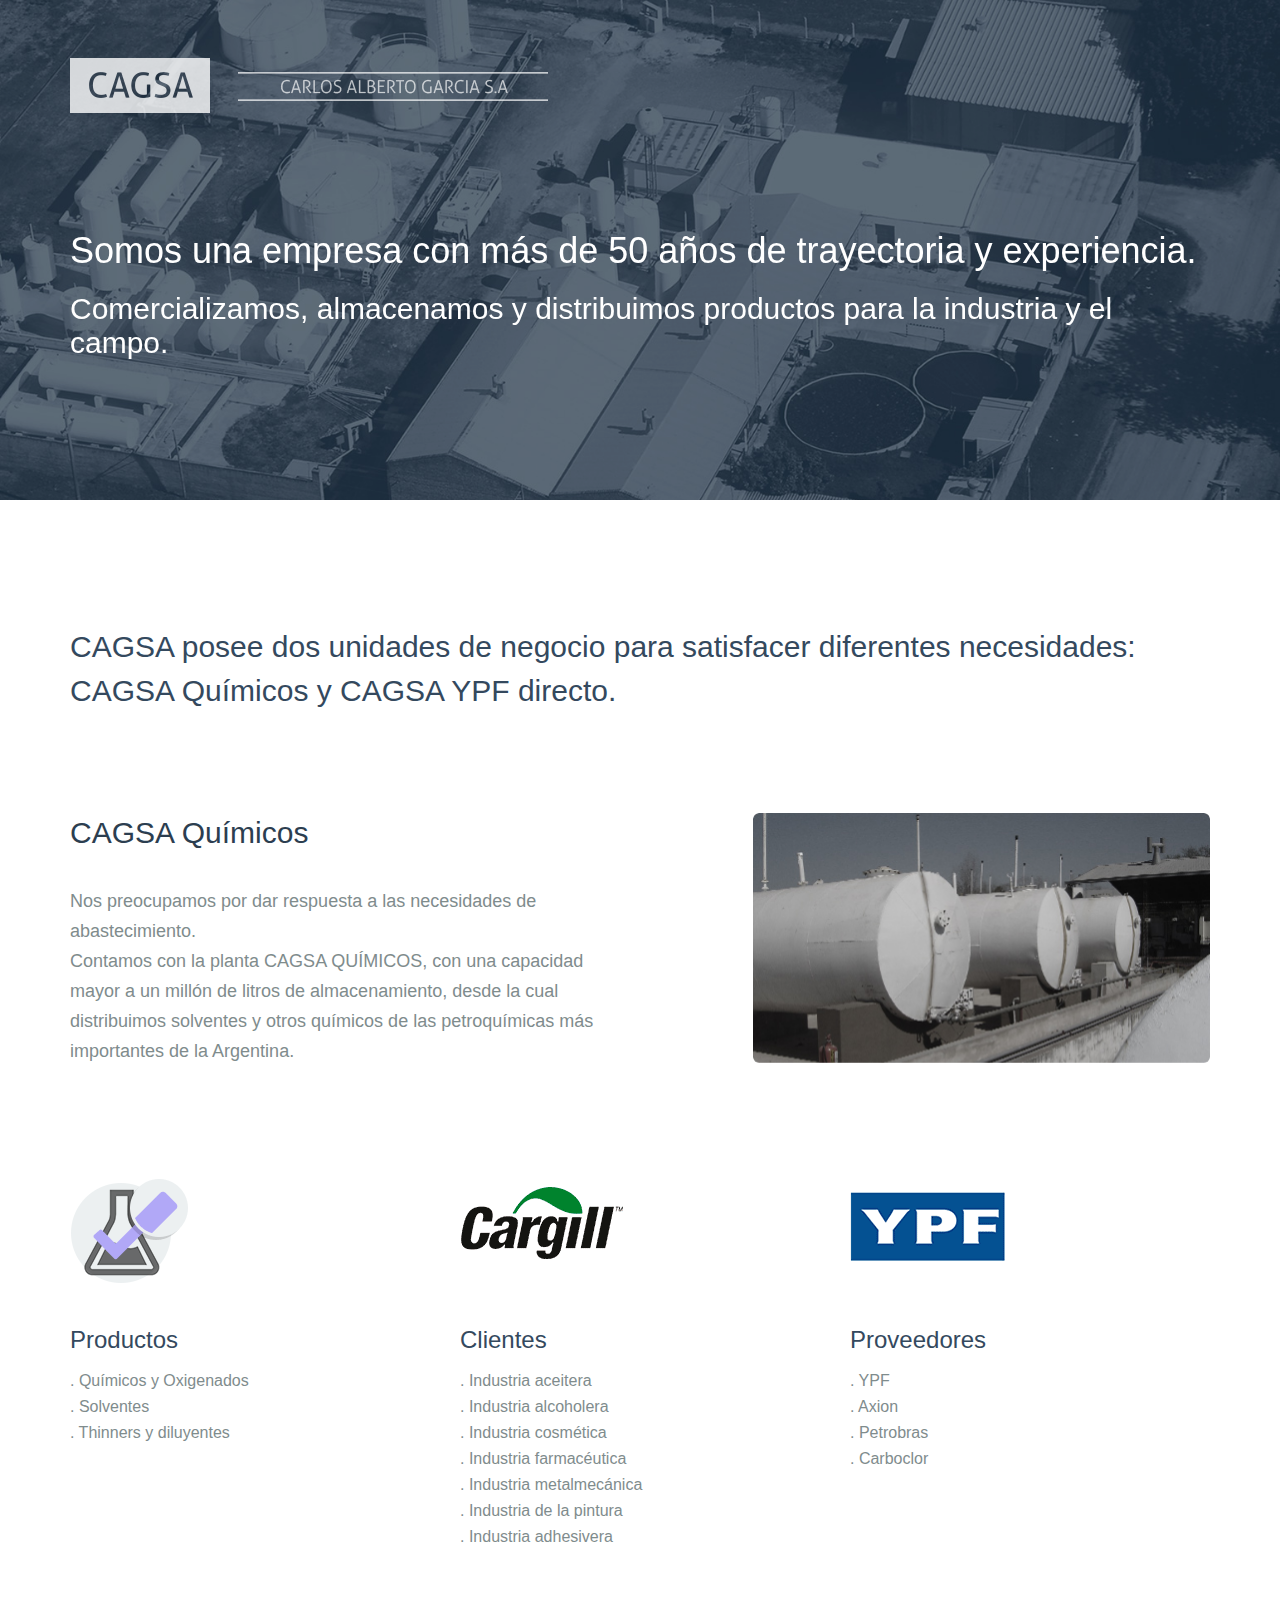
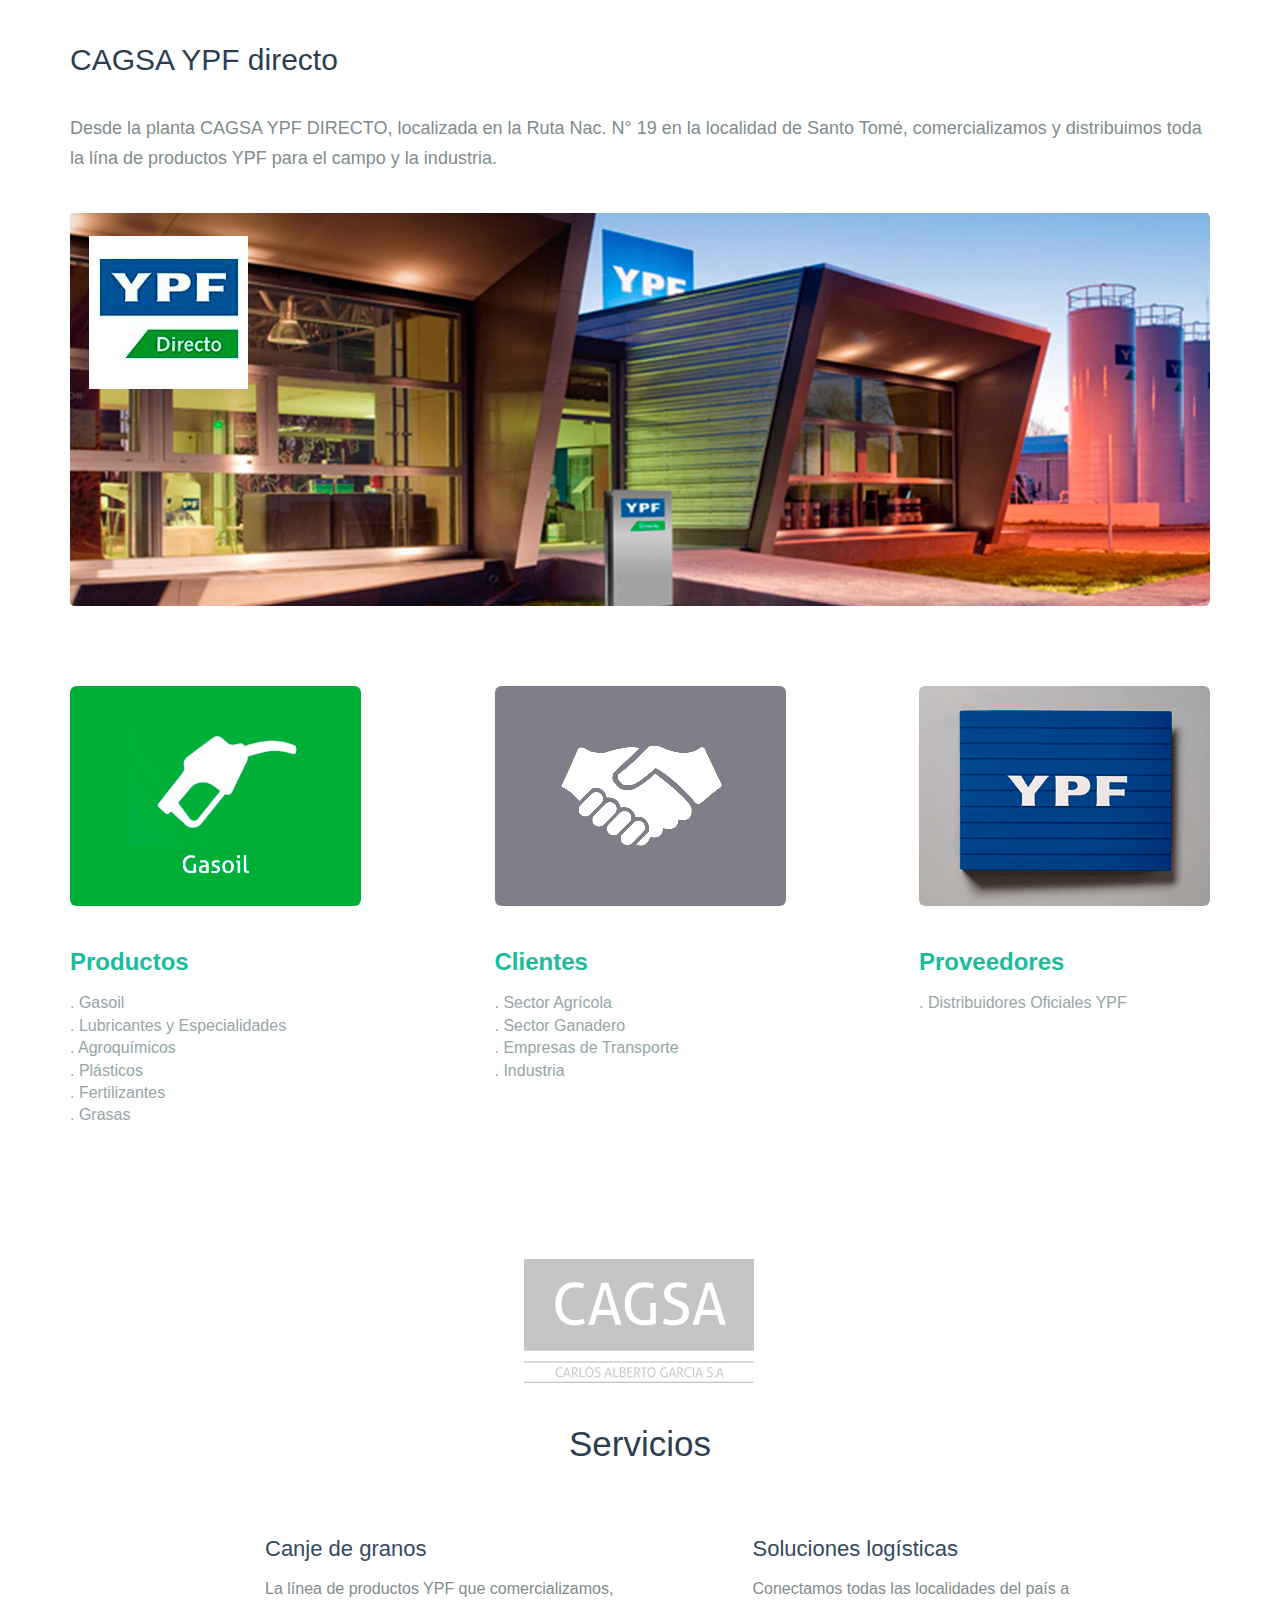
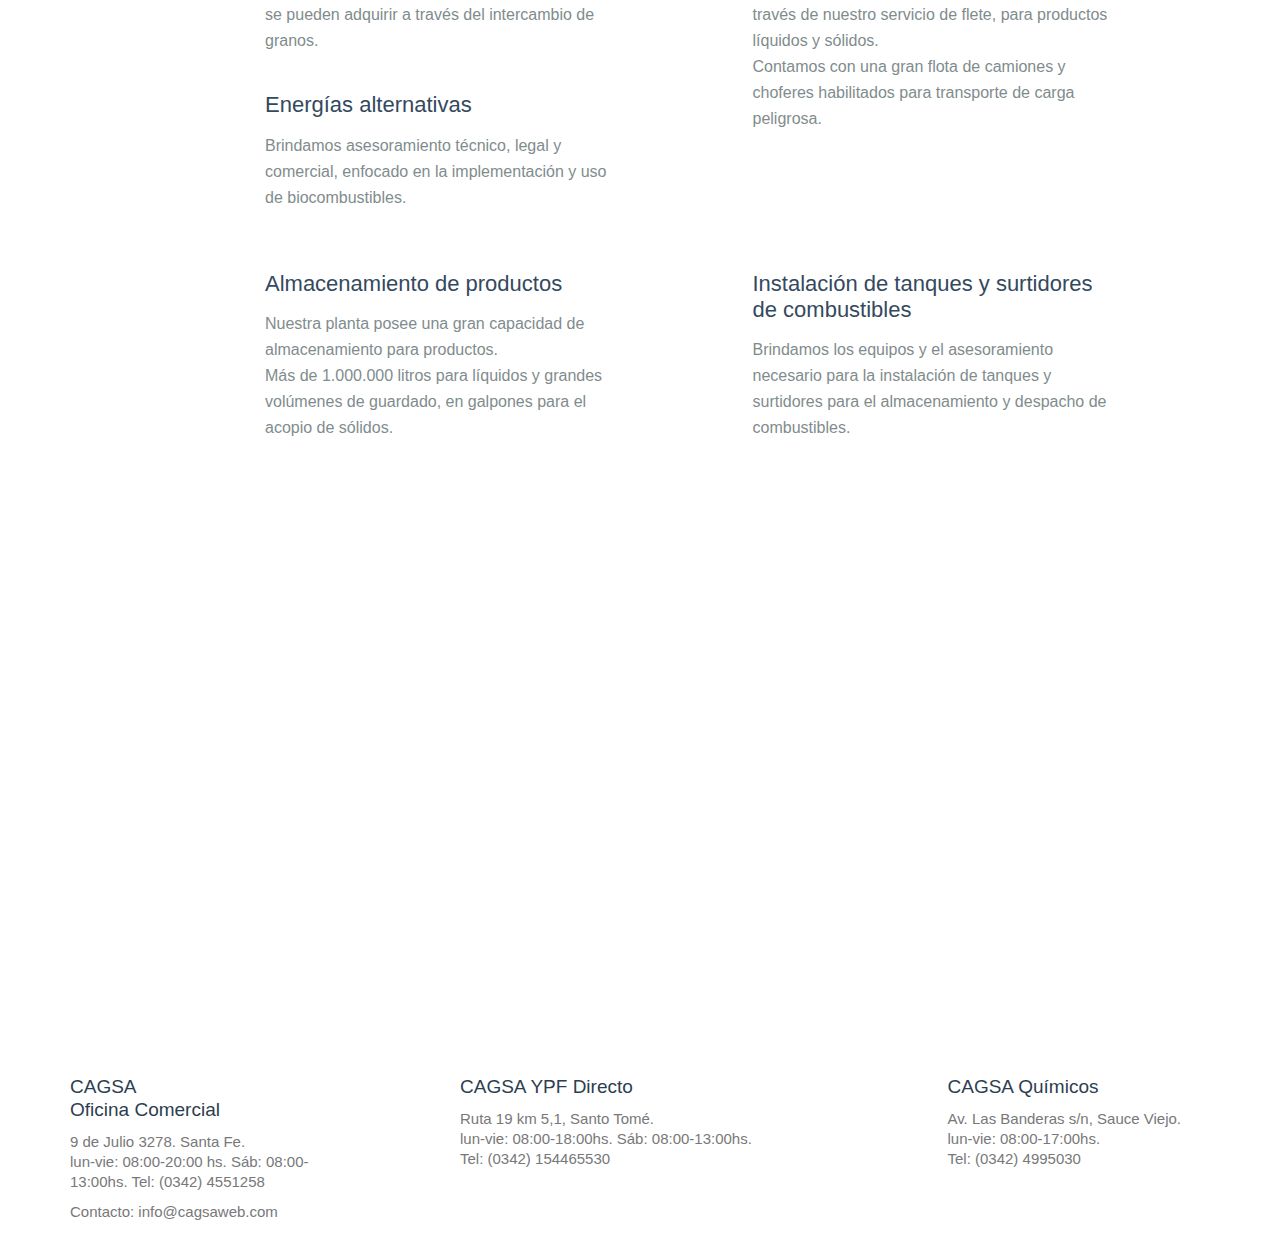
==== index.html @ 5f219e27 "Revisiones de Juan" ====
<!DOCTYPE html>
<html lang="en">
    <head>
        <meta charset="utf-8">
        <meta name="apple-mobile-web-app-capable" content="yes" />
        <meta name="viewport" content="width=device-width, initial-scale=1.0, maximum-scale=1.0, user-scalable=no" />
        <meta name="apple-mobile-web-app-status-bar-style" content="black" />
        <meta name="viewport" content="width=device-width, initial-scale=1.0">
        <meta name="viewport" content="width=device-width, initial-scale=1.0, maximum-scale=1.0, user-scalable=no" />
        <meta name="apple-mobile-web-app-status-bar-style" content="black" />
        <link rel="shortcut icon" href="startup/flat-ui/images/favicon.ico">
        
        <link rel="stylesheet" href="startup/flat-ui/bootstrap/css/bootstrap.css">
        <link rel="stylesheet" href="startup/flat-ui/css/flat-ui.css">
        <!-- Using only with Flat-UI (free)-->
        <link rel="stylesheet" href="startup/common-files/css/icon-font.css">
        <!-- end -->
        <link rel="stylesheet" href="startup/common-files/css/animations.css">
        <link rel="stylesheet" href="static/css/style.css">
        
        <title></title>
    </head>


    <body>
        <div class="page-wrapper"><header class="header-1">
    <div class="container">
        <div class="row">
            <nav class="navbar col-sm-12" role="navigation">
                <div class="navbar-header">
                    <!--<button type="button" class="navbar-toggle"></button> -->
                    <a class="brand" href="http://www.cagsaweb.com"><img src="startup/common-files/img/header/marca.png"  alt=""></a>
                    <a class="brand" href="http://www.cagsaweb.com"><img src="startup/common-files/img/header/naming.png"  alt=""></a>
                </div>
                
                <!--
                <div class="collapse navbar-collapse">
                    <ul class="nav pull-right">
                        <li><a href="#inicio">INICIO</a></li>
                        <li><a href="#productos">PRODUCTOS</a></li>
                        <li><a href="#servicios">SERVICIOS</a></li>
                        <li><a href="#contacto">CONTACTO</a></li>
                    </ul>
                    <ul class="subnav">
                        <li><a href="#">Privacy</a></li>
                        <li><a href="#">Terms</a></li>
                        <li><a href="#">Advertise</a></li>
                        <li><a href="#">Affiliates</a></li>
                        <li><a href="#">Newsletter</a></li>
                        <li><a href="#">About</a></li>
                        <li><a href="#">Contact Us</a></li>
                    </ul>
                </div> -->

            </nav>
        </div>
    </div>
</header>


<!-- HEADER IMG + FRASES -->    
<section class="header-1-sub">
    <div id="pt-main" class="page-transitions pt-perspective">
        <div class="pt-page pt-page-1">
            <div class="background">&nbsp;</div>
            <div class="caption">
                <div class="container">
                    <h3>Somos una empresa con más de 50 años de trayectoria y experiencia.</h3>
                    <p class="lead">Comercializamos, almacenamos y distribuimos productos para la industria y el campo.</p> 
                </div>
            </div>
        </div>
        <!--
        <div class="pt-page pt-page-2">
            <div class="background">&nbsp;</div>
            <div class="caption">
                <div class="container">
                    <h3>Nos dedicamos a la comercialización, almacenamiento y distribución de productos para la industria y el campo.</h3>
                    <p class="lead">Un subtítulo de menor importancia.</p>
                </div>
            </div>
        </div>
        <div class="pt-page pt-page-3">
            <div class="background">&nbsp;</div>
            <div class="caption">
                <div class="container">
                    <h3>Otro título de importancia que defina la misión o visión de la empresa.</h3>
                    <p class="lead">Un subtítulo de menor importancia.</p>
                </div>
            </div>
        </div>

        <div class="container controls">
            <a class="control-prev" href="#"><span class="fui-arrow-left"> </span></a>
            <a class="control-next" href="#"><span class="fui-arrow-right"> </span></a>
        </div>
        -->

    </div>
</section>
            
            
<!-- PRODUCTOS -->           
<section class="content-33" id="productos">
    <div class="container">
        <p class="lead"> CAGSA posee dos unidades de negocio para satisfacer diferentes necesidades: CAGSA Químicos y CAGSA YPF directo.</p>
    </div>      
</section> <!-- FIN PRODUCTOS --> 
     
            
<!-- CAGSA QUÍMICOS -->             
<section class="content-2">
    <div class="container">
        <div class="row">
            <div class="col-sm-6">
                <h3>CAGSA Químicos</h3>

                <p>Nos preocupamos por dar respuesta a las necesidades de abastecimiento.</br>
                
                Contamos con la planta CAGSA QUÍMICOS, con una capacidad mayor a un millón de litros de almacenamiento, desde la cual distribuimos solventes y otros químicos de las petroquímicas más importantes de la Argentina. 
                </p>
                <!--
                <div class="btns">
                    <a class="btn btn-primary" href="#"><span class="fui-apple"> </span>Buy in Appstore</a>
                    <a href="#"><b>Learn More</b></a>
                </div> -->
            </div>
            <div class="col-sm-5 col-sm-offset-1">
                <div class="player">
                   <!-- <div class="btn btn-primary btn-play fui-play"></div> -->
                   <img src="startup/common-files/img/tanques.jpg">
                </div>
            </div>
        </div>
    </div>
</section>       
                    
<section class="content-4">
    <div class="container">
       
        <div class="row features">
            <div class="col-sm-4">
                <img src="startup/common-files/icons/quimicos.gif">
                <h6>Productos</h6>
                <p> . Químicos y Oxigenados<br/>
                    . Solventes<br/>
                    . Thinners y diluyentes
                </p>
            </div>
            <div class="col-sm-4">
                <img src="startup/common-files/icons/clientes.gif">
                <h6>Clientes</h6>
                <p> . Industria aceitera<br/>
                    . Industria alcoholera<br/>
                    . Industria cosmética<br/>
                    . Industria farmacéutica<br/>
                    . Industria metalmecánica<br/>
                    . Industria de la pintura<br/>
                    . Industria adhesivera
                </p>
            </div>
            <div class="col-sm-4">
                <img src="startup/common-files/icons/proveedores.gif" >
                <h6>Proveedores</h6>
                <p> . YPF<br/>
                    . Axion<br/>
                    . Petrobras<br/>
                    . Carboclor
                </p>
            </div>
        </div>
    </div>
</section> <!-- FIN CAGSA QUÍMICOS --> 
            

<!-- CAGSA YPF DIRECTO --> 
<section class="content-2">
    <div class="container">
        <div class="row">
            <div class="col-sm-6-2">
                <h3>CAGSA YPF directo</h3>

                 <p>Desde la planta CAGSA YPF DIRECTO, localizada en la Ruta Nac. N° 19 en la localidad de Santo Tomé, comercializamos y distribuimos toda la lína de productos YPF para el campo y la industria. 
                </br>
                </br>
                </p>

                <img src="startup/common-files/img/ypf-directo.jpg">   

            </div>              

        </div>
    </div>
</section>   




<section class="projects-1">
    <div class="container">
          

        
        <div class="projects">

            <!-- Block1 -->     
            <div class="project-wrapper">
                <div class="project">
                    <div class="photo-wrapper">
                        <div class="photo"><img src="startup/common-files/img/block-animado.gif" alt="" ></div>
                        <!--<div class="overlay"><span class="fui-eye"></span></div>-->
                    </div>
                    <div class="info">
                        <div class="name">Productos</div>
                        . Gasoil</br>
                        . Lubricantes y Especialidades</br>
                        . Agroquímicos</br>
                        . Plásticos</br>
                        . Fertilizantes</br>
                        . Grasas</br>
                    </div>
                </div>
            </div>

            <!-- Block2 -->     
            <div class="project-wrapper">
                <div class="project">
                    <div class="photo-wrapper">
                        <div class="photo"><img src="startup/common-files/img/block-clientes.gif" alt=""></div>
                        <!--<div class="overlay"><span class="fui-eye"></span></div>-->
                    </div>
                    <div class="info">
                        <div class="name">Clientes</div>
                        . Sector Agrícola</br>
                        . Sector Ganadero</br>
                        . Empresas de Transporte</br>
                        . Industria</br>
                        </br>
                        </br>
                    </div>
                </div>
            </div>

            <!-- Block3 -->     
            <div class="project-wrapper">
                <div class="project">
                    <div class="photo-wrapper">
                        <div class="photo"><img src="startup/common-files/img/block-ypf.gif" alt=""></div>
                        <!--<div class="overlay"><span class="fui-eye"></span></div>-->
                    </div>
                    <div class="info">
                        <div class="name">Proveedores</div>
                        . Distribuidores Oficiales YPF</br>
                        </br>
                        </br>
                        </br>
                        </br>
                        </br>
                    </div>
                </div>
            </div>


        </div>
    </div>
</section> <!-- FIN CAGSA YPF DIRECTO --> 
            
            
<!-- SERVICIOS -->             
<section class="content-6 v-center" id="servicios">
    <div>
        <div class="container">
            <h3><img src="startup/common-files/img/cagsa.png"> Servicios </h3>

            <!-- <p class="lead">Texto de introducción a los servicios que brinda la empresa</p> -->

            <div class="row features">
                <div class="col-sm-4 col-sm-offset-2">
                    <h6>Canje de granos</h6>
                    <p>La línea de productos YPF que comercializamos, se pueden adquirir a través del intercambio de granos.</p>
                    </br>
                    <h6>Energías alternativas</h6>
                    <p>Brindamos asesoramiento técnico, legal y comercial, enfocado en la implementación y uso de biocombustibles. </p>
   
                </div>

                <div class="col-sm-4 col-sm-offset-1">
                    <h6>Soluciones logísticas</h6>
                    <p>Conectamos todas las localidades del país a través de nuestro servicio de flete, para productos líquidos y sólidos.
                    </br>Contamos con una gran flota de camiones y choferes habilitados para transporte de carga peligrosa.
</p>

                </div>
            </div>

            <div class="row features">
                <div class="col-sm-4 col-sm-offset-2">

                    <h6>Almacenamiento de productos</h6>
                    <p>Nuestra planta posee una gran capacidad de almacenamiento para productos. 
                    </br>Más de 1.000.000 litros para líquidos y grandes volúmenes de guardado, en galpones para el acopio de sólidos.</p>

                </div>

                <div class="col-sm-4 col-sm-offset-1">
                    <h6>Instalación de tanques y surtidores de combustibles</h6>
                    <p>Brindamos los equipos y el asesoramiento necesario para la instalación de tanques y surtidores para el almacenamiento y despacho de combustibles.</p>
                </div>
            </div>
        </div>
    </div>
</section>  <!-- FIN SERVICIOS -->               
        


<!-- FOOTER + MAP -->       
<section class="footer-9-map">
    <iframe width="100%" height="100%" frameborder="0" scrolling="no" marginheight="0" marginwidth="0"
            src="https://www.google.com/maps/embed?pb=!1m18!1m12!1m3!1d3396.866953086523!2d-60.70880648442191!3d-31.637493014148127!2m3!1f0!2f0!3f0!3m2!1i1024!2i768!4f13.1!3m3!1m2!1s0x95b5a9b8f8404c1f%3A0x106a70577d81ab42!2sCarlos+Alberto+Garcia+Sa!5e0!3m2!1ses!2sar!4v1450710092876"></iframe>
</section> <!-- FIN FOOTER + MAP --> 


<!-- FOOTER  -->     
<footer class="footer-9 v-center" id="contacto">
    <div>
        <div class="container">
            <div class="row-footer">

                <div class="col-sm-3">
                    <div class="box box-first">
                         <h6>CAGSA </br>Oficina Comercial</h6>
                         <p>9 de Julio 3278. Santa Fe. 
                         </br>lun-vie: 08:00-20:00 hs. Sáb: 08:00-13:00hs. Tel: (0342) 4551258 </p>
                         Contacto: info@cagsaweb.com </p>
                         </br>
                    </div>
                </div>

                <div class="col-sm-4 col-sm-offset-1 box">
                        <h6>CAGSA YPF Directo</h6>
                        <p>Ruta 19 km 5,1, Santo Tomé.
                        </br>lun-vie: 08:00-18:00hs. Sáb: 08:00-13:00hs.
                        </br>Tel: (0342) 154465530</p>
                        </br>
                </div>

                <div class="col-sm-3 col-sm-offset-1 box">
                        <h6>CAGSA Químicos</h6>
                        <p>Av. Las Banderas s/n, Sauce Viejo.
                        </br>lun-vie: 08:00-17:00hs.
                        </br>Tel: (0342) 4995030</p>
                        </br>
                        </br>
                        </br>
                </div>


            </div>  
        </div>
    </div>
  
</footer>
<!-- FIN FOOTER-->    


<!-- FOOTER              
<section class="content-4">
    <div class="container">
        
        <div class="row features">
            <div class="col-sm-4">         
                <h6>CAGSA Químicos</h6>
                <p>Av. Las Banderas s/n, Sauce Viejo.
                    </br>lun-vie: 08:00 - 17:00
                    </br>teléfono: 
                </p>
            </div>

            <div class="col-sm-4">          
                <h6>CAGSA YPF Directo</h6>
                <p>Ruta 19 km 5,1, Santo Tomé.
                    </br>lun-vie: 08:00-18:00. Sabados: 08:00-13:00
                    </br>teléfono: 
                </p>
            </div>

            <div class="col-sm-4">
                <h6>CAGSA </br>Oficina Comercial</h6>
                <p>9 de Julio 3278. Santa Fe.
                    </br>lun-vie: 08:00-20:00. sab: 08:00-13:00
                    </br>teléfono: (0342) 4551258
                </p>
            </div>

        </div>
    </div>
</section>  FIN FOOTER -->    


            
            <!-- Placed at the end of the document so the pages load faster -->
            <script src="startup/common-files/js/jquery-1.10.2.min.js"></script>
            <script src="startup/common-files/js/jquery.bxslider.min.js"></script>
            <script src="startup/common-files/js/jquery.scrollTo-1.4.3.1-min.js"></script>
            <script src="startup/common-files/js/jquery.sharrre.min.js"></script>
            <script src="startup/flat-ui/js/bootstrap.min.js"></script>
            <script src="startup/common-files/js/masonry.pkgd.min.js"></script>
            <script src="startup/common-files/js/modernizr.custom.js"></script>
            <script src="startup/common-files/js/page-transitions.js"></script>
            <script src="startup/common-files/js/easing.min.js"></script>
            <script src="startup/common-files/js/jquery.svg.js"></script>
            <script src="startup/common-files/js/jquery.svganim.js"></script>
            <script src="startup/common-files/js/jquery.backgroundvideo.min.js"></script>
            <script src="startup/common-files/js/froogaloop.min.js"></script>
            <script src="startup/common-files/js/startup-kit.js"></script>
        </div>
    </body>
</html>
---- startup/flat-ui/css/flat-ui.css ----
@font-face {
  font-family: 'Lato';
  src: url('../fonts/lato/lato-black.eot');
  src: url('../fonts/lato/lato-black.eot?#iefix') format('embedded-opentype'), url('../fonts/lato/lato-black.woff') format('woff'), url('../fonts/lato/lato-black.ttf') format('truetype'), url('../fonts/lato/lato-black.svg#latoblack') format('svg');
  font-weight: 900;
  font-style: normal;
}
@font-face {
  font-family: 'Lato';
  src: url('../fonts/lato/lato-bold.eot');
  src: url('../fonts/lato/lato-bold.eot?#iefix') format('embedded-opentype'), url('../fonts/lato/lato-bold.woff') format('woff'), url('../fonts/lato/lato-bold.ttf') format('truetype'), url('../fonts/lato/lato-bold.svg#latobold') format('svg');
  font-weight: bold;
  font-style: normal;
}
@font-face {
  font-family: 'Lato';
  src: url('../fonts/lato/lato-bolditalic.eot');
  src: url('../fonts/lato/lato-bolditalic.eot?#iefix') format('embedded-opentype'), url('../fonts/lato/lato-bolditalic.woff') format('woff'), url('../fonts/lato/lato-bolditalic.ttf') format('truetype'), url('../fonts/lato/lato-bolditalic.svg#latobold-italic') format('svg');
  font-weight: bold;
  font-style: italic;
}
@font-face {
  font-family: 'Lato';
  src: url('../fonts/lato/lato-italic.eot');
  src: url('../fonts/lato/lato-italic.eot?#iefix') format('embedded-opentype'), url('../fonts/lato/lato-italic.woff') format('woff'), url('../fonts/lato/lato-italic.ttf') format('truetype'), url('../fonts/lato/lato-italic.svg#latoitalic') format('svg');
  font-weight: normal;
  font-style: italic;
}
@font-face {
  font-family: 'Lato';
  src: url('../fonts/lato/lato-light.eot');
  src: url('../fonts/lato/lato-light.eot?#iefix') format('embedded-opentype'), url('../fonts/lato/lato-light.woff') format('woff'), url('../fonts/lato/lato-light.ttf') format('truetype'), url('../fonts/lato/lato-light.svg#latolight') format('svg');
  font-weight: 300;
  font-style: normal;
}
@font-face {
  font-family: 'Lato';
  src: url('../fonts/lato/lato-regular.eot');
  src: url('../fonts/lato/lato-regular.eot?#iefix') format('embedded-opentype'), url('../fonts/lato/lato-regular.woff') format('woff'), url('../fonts/lato/lato-regular.ttf') format('truetype'), url('../fonts/lato/lato-regular.svg#latoregular') format('svg');
  font-weight: normal;
  font-style: normal;
}
@font-face {
  font-family: "Flat-UI-Icons";
  src: url('../fonts/flat-ui-icons-regular.eot');
  src: url('../fonts/flat-ui-icons-regular.eot?#iefix') format('embedded-opentype'), url('../fonts/flat-ui-icons-regular.woff') format('woff'), url('../fonts/flat-ui-icons-regular.ttf') format('truetype'), url('../fonts/flat-ui-icons-regular.svg#flat-ui-icons-regular') format('svg');
  font-weight: normal;
  font-style: normal;
}
/* Use the following CSS code if you want to use data attributes for inserting your icons */
[data-icon]:before {
  font-family: 'Flat-UI-Icons';
  content: attr(data-icon);
  speak: none;
  font-weight: normal;
  font-variant: normal;
  text-transform: none;
  -webkit-font-smoothing: antialiased;
  -moz-osx-font-smoothing: grayscale;
}
/* Use the following CSS code if you want to have a class per icon */
/*
Instead of a list of all class selectors,
you can use the generic selector below, but it's slower:
[class*="fui-"] {
*/
.fui-arrow-right,
.fui-arrow-left,
.fui-cmd,
.fui-check-inverted,
.fui-heart,
.fui-location,
.fui-plus,
.fui-check,
.fui-cross,
.fui-list,
.fui-new,
.fui-video,
.fui-photo,
.fui-volume,
.fui-time,
.fui-eye,
.fui-chat,
.fui-search,
.fui-user,
.fui-mail,
.fui-lock,
.fui-gear,
.fui-radio-unchecked,
.fui-radio-checked,
.fui-checkbox-unchecked,
.fui-checkbox-checked,
.fui-calendar-solid,
.fui-pause,
.fui-play,
.fui-check-inverted-2 {
  display: inline-block;
  font-family: 'Flat-UI-Icons';
  speak: none;
  font-style: normal;
  font-weight: normal;
  font-variant: normal;
  text-transform: none;
  -webkit-font-smoothing: antialiased;
  -moz-osx-font-smoothing: grayscale;
}
.fui-arrow-right:before {
  content: "\e02c";
}
.fui-arrow-left:before {
  content: "\e02d";
}
.fui-cmd:before {
  content: "\e02f";
}
.fui-check-inverted:before {
  content: "\e006";
}
.fui-heart:before {
  content: "\e007";
}
.fui-location:before {
  content: "\e008";
}
.fui-plus:before {
  content: "\e009";
}
.fui-check:before {
  content: "\e00a";
}
.fui-cross:before {
  content: "\e00b";
}
.fui-list:before {
  content: "\e00c";
}
.fui-new:before {
  content: "\e00d";
}
.fui-video:before {
  content: "\e00e";
}
.fui-photo:before {
  content: "\e00f";
}
.fui-volume:before {
  content: "\e010";
}
.fui-time:before {
  content: "\e011";
}
.fui-eye:before {
  content: "\e012";
}
.fui-chat:before {
  content: "\e013";
}
.fui-search:before {
  content: "\e01c";
}
.fui-user:before {
  content: "\e01d";
}
.fui-mail:before {
  content: "\e01e";
}
.fui-lock:before {
  content: "\e01f";
}
.fui-gear:before {
  content: "\e024";
}
.fui-radio-unchecked:before {
  content: "\e02b";
}
.fui-radio-checked:before {
  content: "\e032";
}
.fui-checkbox-unchecked:before {
  content: "\e033";
}
.fui-checkbox-checked:before {
  content: "\e034";
}
.fui-calendar-solid:before {
  content: "\e022";
}
.fui-pause:before {
  content: "\e03b";
}
.fui-play:before {
  content: "\e03c";
}
.fui-check-inverted-2:before {
  content: "\e000";
}
.dropdown-arrow-inverse {
  border-bottom-color: #34495e !important;
  border-top-color: #34495e !important;
}
body {
  font-family: "Lato", Helvetica, Arial, sans-serif;
  font-size: 18px;
  line-height: 1.72222;
  color: #34495e;
  background-color: #ffffff;
}
a {
  color: #16a085;
  text-decoration: none;
  -webkit-transition: 0.25s;
  transition: 0.25s;
}
a:hover,
a:focus {
  color: #1abc9c;
  text-decoration: none;
}
a:focus {
  outline: none;
}
.img-rounded {
  border-radius: 6px;
}
.img-thumbnail {
  padding: 4px;
  line-height: 1.72222;
  background-color: #ffffff;
  border: 2px solid #bdc3c7;
  border-radius: 6px;
  -webkit-transition: all 0.25s ease-in-out;
  transition: all 0.25s ease-in-out;
  display: inline-block;
  max-width: 100%;
  height: auto;
}
.img-comment {
  font-size: 15px;
  line-height: 1.2;
  font-style: italic;
  margin: 24px 0;
}
h1,
h2,
h3,
h4,
h5,
h6,
.h1,
.h2,
.h3,
.h4,
.h5,
.h6 {
  font-family: inherit;
  font-weight: 700;
  line-height: 1.1;
  color: inherit;
}
h1 small,
h2 small,
h3 small,
h4 small,
h5 small,
h6 small,
.h1 small,
.h2 small,
.h3 small,
.h4 small,
.h5 small,
.h6 small {
  color: #e7e9ec;
}
h1,
h2,
h3 {
  margin-top: 30px;
  margin-bottom: 15px;
}
h4,
h5,
h6 {
  margin-top: 15px;
  margin-bottom: 15px;
}
h6 {
  font-weight: normal;
}
h1,
.h1 {
  font-size: 61px;
}
h2,
.h2 {
  font-size: 53px;
}
h3,
.h3 {
  font-size: 40px;
}
h4,
.h4 {
  font-size: 29px;
}
h5,
.h5 {
  font-size: 28px;
}
h6,
.h6 {
  font-size: 24px;
}
p {
  font-size: 18px;
  line-height: 1.72222;
  margin: 0 0 15px;
}
.lead {
  margin-bottom: 30px;
  font-size: 28px;
  line-height: 1.46428571;
  font-weight: 300;
}
@media (min-width: 768px) {
  .lead {
    font-size: 30.006px;
  }
}
small,
.small {
  font-size: 83%;
  line-height: 2.067;
}
.text-muted {
  color: #bdc3c7;
}
.text-inverse {
  color: #ffffff;
}
.text-primary {
  color: #1abc9c;
}
a.text-primary:hover {
  color: #15967d;
}
.text-warning {
  color: #f1c40f;
}
a.text-warning:hover {
  color: #c19d0c;
}
.text-danger {
  color: #e74c3c;
}
a.text-danger:hover {
  color: #b93d30;
}
.text-success {
  color: #2ecc71;
}
a.text-success:hover {
  color: #25a35a;
}
.text-info {
  color: #3498db;
}
a.text-info:hover {
  color: #2a7aaf;
}
.bg-primary {
  color: #ffffff;
  background-color: #34495e;
}
a.bg-primary:hover {
  background-color: #222f3d;
}
.bg-success {
  background-color: #dff0d8;
}
a.bg-success:hover {
  background-color: #c1e2b3;
}
.bg-info {
  background-color: #d9edf7;
}
a.bg-info:hover {
  background-color: #afd9ee;
}
.bg-warning {
  background-color: #fcf8e3;
}
a.bg-warning:hover {
  background-color: #f7ecb5;
}
.bg-danger {
  background-color: #f2dede;
}
a.bg-danger:hover {
  background-color: #e4b9b9;
}
.page-header {
  padding-bottom: 14px;
  margin: 60px 0 30px;
  border-bottom: 1px solid #e7e9ec;
}
ul,
ol {
  margin-bottom: 15px;
}
dl {
  margin-bottom: 30px;
}
dt,
dd {
  line-height: 1.72222;
}
@media (min-width: 768px) {
  .dl-horizontal dt {
    width: 160px;
  }
  .dl-horizontal dd {
    margin-left: 180px;
  }
}
abbr[title],
abbr[data-original-title] {
  border-bottom: 1px dotted #bdc3c7;
}
blockquote {
  border-left: 3px solid #e7e9ec;
  padding: 0 0 0 16px;
  margin: 0 0 30px;
}
blockquote p {
  font-size: 20px;
  line-height: 1.55;
  font-weight: normal;
  margin-bottom: .4em;
}
blockquote small,
blockquote .small {
  font-size: 18px;
  line-height: 1.72222;
  font-style: italic;
  color: inherit;
}
blockquote small:before,
blockquote .small:before {
  content: "";
}
blockquote.pull-right {
  padding-right: 16px;
  padding-left: 0;
  border-right: 3px solid #e7e9ec;
  border-left: 0;
}
blockquote.pull-right small:after {
  content: "";
}
address {
  margin-bottom: 30px;
  line-height: 1.72222;
}
code,
kbd,
pre,
samp {
  font-family: Monaco, Menlo, Consolas, "Courier New", monospace;
}
code {
  padding: 2px 6px;
  font-size: 85%;
  color: #c7254e;
  background-color: #f9f2f4;
  border-radius: 4px;
}
kbd {
  padding: 2px 6px;
  font-size: 85%;
  color: #ffffff;
  background-color: #34495e;
  border-radius: 4px;
  box-shadow: none;
}
pre {
  padding: 8px;
  margin: 0 0 15px;
  font-size: 13px;
  line-height: 1.72222;
  color: inherit;
  background-color: #ffffff;
  border: 2px solid #e7e9ec;
  border-radius: 6px;
  white-space: pre;
}
.pre-scrollable {
  max-height: 340px;
}
.thumbnail {
  display: block;
  padding: 4px;
  margin-bottom: 5px;
  line-height: 1.72222;
  background-color: #ffffff;
  border: 2px solid #bdc3c7;
  border-radius: 6px;
  -webkit-transition: all 0.25s ease-in-out;
  transition: all 0.25s ease-in-out;
}
.thumbnail > img,
.thumbnail a > img {
  display: block;
  max-width: 100%;
  height: auto;
  margin-left: auto;
  margin-right: auto;
}
a.thumbnail:hover,
a.thumbnail:focus,
a.thumbnail.active {
  border-color: #16a085;
}
.thumbnail .caption {
  padding: 9px;
  color: #34495e;
}
.btn {
  border: none;
  font-size: 15px;
  font-weight: normal;
  line-height: 1.4;
  border-radius: 4px;
  padding: 10px 15px;
  -webkit-font-smoothing: subpixel-antialiased;
  -webkit-transition: border .25s linear, color .25s linear, background-color .25s linear;
  transition: border .25s linear, color .25s linear, background-color .25s linear;
}
.btn:hover,
.btn:focus {
  outline: none;
  color: #ffffff;
}
.btn:active,
.btn.active {
  outline: none;
  -webkit-box-shadow: none;
  box-shadow: none;
}
.btn.disabled,
.btn[disabled],
fieldset[disabled] .btn {
  background-color: #bdc3c7;
  color: rgba(255, 255, 255, 0.75);
  opacity: 0.7;
  filter: alpha(opacity=70);
}
.btn > [class^="fui-"] {
  margin: 0 1px;
  position: relative;
  line-height: 1;
  top: 1px;
}
.btn-xs.btn > [class^="fui-"] {
  font-size: 11px;
  top: 0;
}
.btn-hg.btn > [class^="fui-"] {
  top: 2px;
}
.btn-default {
  color: #ffffff;
  background-color: #bdc3c7;
}
.btn-default:hover,
.btn-default:focus,
.btn-default:active,
.btn-default.active,
.open .dropdown-toggle.btn-default {
  color: #ffffff;
  background-color: #cacfd2;
  border-color: #cacfd2;
}
.btn-default:active,
.btn-default.active,
.open .dropdown-toggle.btn-default {
  background: #a1a6a9;
  border-color: #a1a6a9;
}
.btn-default.disabled,
.btn-default[disabled],
fieldset[disabled] .btn-default,
.btn-default.disabled:hover,
.btn-default[disabled]:hover,
fieldset[disabled] .btn-default:hover,
.btn-default.disabled:focus,
.btn-default[disabled]:focus,
fieldset[disabled] .btn-default:focus,
.btn-default.disabled:active,
.btn-default[disabled]:active,
fieldset[disabled] .btn-default:active,
.btn-default.disabled.active,
.btn-default[disabled].active,
fieldset[disabled] .btn-default.active {
  background-color: #bdc3c7;
  border-color: #bdc3c7;
}
.btn-primary {
  color: #ffffff;
  background-color: #1abc9c;
}
.btn-primary:hover,
.btn-primary:focus,
.btn-primary:active,
.btn-primary.active,
.open .dropdown-toggle.btn-primary {
  color: #ffffff;
  background-color: #48c9b0;
  border-color: #48c9b0;
}
.btn-primary:active,
.btn-primary.active,
.open .dropdown-toggle.btn-primary {
  background: #16a085;
  border-color: #16a085;
}
.btn-primary.disabled,
.btn-primary[disabled],
fieldset[disabled] .btn-primary,
.btn-primary.disabled:hover,
.btn-primary[disabled]:hover,
fieldset[disabled] .btn-primary:hover,
.btn-primary.disabled:focus,
.btn-primary[disabled]:focus,
fieldset[disabled] .btn-primary:focus,
.btn-primary.disabled:active,
.btn-primary[disabled]:active,
fieldset[disabled] .btn-primary:active,
.btn-primary.disabled.active,
.btn-primary[disabled].active,
fieldset[disabled] .btn-primary.active {
  background-color: #1abc9c;
  border-color: #1abc9c;
}
.btn-info {
  color: #ffffff;
  background-color: #3498db;
}
.btn-info:hover,
.btn-info:focus,
.btn-info:active,
.btn-info.active,
.open .dropdown-toggle.btn-info {
  color: #ffffff;
  background-color: #5dade2;
  border-color: #5dade2;
}
.btn-info:active,
.btn-info.active,
.open .dropdown-toggle.btn-info {
  background: #2c81ba;
  border-color: #2c81ba;
}
.btn-info.disabled,
.btn-info[disabled],
fieldset[disabled] .btn-info,
.btn-info.disabled:hover,
.btn-info[disabled]:hover,
fieldset[disabled] .btn-info:hover,
.btn-info.disabled:focus,
.btn-info[disabled]:focus,
fieldset[disabled] .btn-info:focus,
.btn-info.disabled:active,
.btn-info[disabled]:active,
fieldset[disabled] .btn-info:active,
.btn-info.disabled.active,
.btn-info[disabled].active,
fieldset[disabled] .btn-info.active {
  background-color: #3498db;
  border-color: #3498db;
}
.btn-danger {
  color: #ffffff;
  background-color: #e74c3c;
}
.btn-danger:hover,
.btn-danger:focus,
.btn-danger:active,
.btn-danger.active,
.open .dropdown-toggle.btn-danger {
  color: #ffffff;
  background-color: #ec7063;
  border-color: #ec7063;
}
.btn-danger:active,
.btn-danger.active,
.open .dropdown-toggle.btn-danger {
  background: #c44133;
  border-color: #c44133;
}
.btn-danger.disabled,
.btn-danger[disabled],
fieldset[disabled] .btn-danger,
.btn-danger.disabled:hover,
.btn-danger[disabled]:hover,
fieldset[disabled] .btn-danger:hover,
.btn-danger.disabled:focus,
.btn-danger[disabled]:focus,
fieldset[disabled] .btn-danger:focus,
.btn-danger.disabled:active,
.btn-danger[disabled]:active,
fieldset[disabled] .btn-danger:active,
.btn-danger.disabled.active,
.btn-danger[disabled].active,
fieldset[disabled] .btn-danger.active {
  background-color: #e74c3c;
  border-color: #e74c3c;
}
.btn-success {
  color: #ffffff;
  background-color: #2ecc71;
}
.btn-success:hover,
.btn-success:focus,
.btn-success:active,
.btn-success.active,
.open .dropdown-toggle.btn-success {
  color: #ffffff;
  background-color: #58d68d;
  border-color: #58d68d;
}
.btn-success:active,
.btn-success.active,
.open .dropdown-toggle.btn-success {
  background: #27ad60;
  border-color: #27ad60;
}
.btn-success.disabled,
.btn-success[disabled],
fieldset[disabled] .btn-success,
.btn-success.disabled:hover,
.btn-success[disabled]:hover,
fieldset[disabled] .btn-success:hover,
.btn-success.disabled:focus,
.btn-success[disabled]:focus,
fieldset[disabled] .btn-success:focus,
.btn-success.disabled:active,
.btn-success[disabled]:active,
fieldset[disabled] .btn-success:active,
.btn-success.disabled.active,
.btn-success[disabled].active,
fieldset[disabled] .btn-success.active {
  background-color: #2ecc71;
  border-color: #2ecc71;
}
.btn-warning {
  color: #ffffff;
  background-color: #f1c40f;
}
.btn-warning:hover,
.btn-warning:focus,
.btn-warning:active,
.btn-warning.active,
.open .dropdown-toggle.btn-warning {
  color: #ffffff;
  background-color: #f5d313;
  border-color: #f5d313;
}
.btn-warning:active,
.btn-warning.active,
.open .dropdown-toggle.btn-warning {
  background: #cda70d;
  border-color: #cda70d;
}
.btn-warning.disabled,
.btn-warning[disabled],
fieldset[disabled] .btn-warning,
.btn-warning.disabled:hover,
.btn-warning[disabled]:hover,
fieldset[disabled] .btn-warning:hover,
.btn-warning.disabled:focus,
.btn-warning[disabled]:focus,
fieldset[disabled] .btn-warning:focus,
.btn-warning.disabled:active,
.btn-warning[disabled]:active,
fieldset[disabled] .btn-warning:active,
.btn-warning.disabled.active,
.btn-warning[disabled].active,
fieldset[disabled] .btn-warning.active {
  background-color: #f1c40f;
  border-color: #f1c40f;
}
.btn-inverse {
  color: #ffffff;
  background-color: #34495e;
}
.btn-inverse:hover,
.btn-inverse:focus,
.btn-inverse:active,
.btn-inverse.active,
.open .dropdown-toggle.btn-inverse {
  color: #ffffff;
  background-color: #415b76;
  border-color: #415b76;
}
.btn-inverse:active,
.btn-inverse.active,
.open .dropdown-toggle.btn-inverse {
  background: #2c3e50;
  border-color: #2c3e50;
}
.btn-inverse.disabled,
.btn-inverse[disabled],
fieldset[disabled] .btn-inverse,
.btn-inverse.disabled:hover,
.btn-inverse[disabled]:hover,
fieldset[disabled] .btn-inverse:hover,
.btn-inverse.disabled:focus,
.btn-inverse[disabled]:focus,
fieldset[disabled] .btn-inverse:focus,
.btn-inverse.disabled:active,
.btn-inverse[disabled]:active,
fieldset[disabled] .btn-inverse:active,
.btn-inverse.disabled.active,
.btn-inverse[disabled].active,
fieldset[disabled] .btn-inverse.active {
  background-color: #34495e;
  border-color: #34495e;
}
.btn-embossed {
  -webkit-box-shadow: inset 0 -2px 0 rgba(0, 0, 0, 0.15);
  box-shadow: inset 0 -2px 0 rgba(0, 0, 0, 0.15);
}
.btn-embossed.active,
.btn-embossed:active {
  -webkit-box-shadow: inset 0 2px 0 rgba(0, 0, 0, 0.15);
  box-shadow: inset 0 2px 0 rgba(0, 0, 0, 0.15);
}
.btn-wide {
  min-width: 140px;
  padding-left: 30px;
  padding-right: 30px;
}
.btn-link {
  color: #16a085;
}
.btn-link:hover,
.btn-link:focus {
  color: #1abc9c;
  text-decoration: underline;
  background-color: transparent;
}
.btn-link[disabled]:hover,
fieldset[disabled] .btn-link:hover,
.btn-link[disabled]:focus,
fieldset[disabled] .btn-link:focus {
  color: #bdc3c7;
  text-decoration: none;
}
.btn-hg {
  padding: 13px 20px;
  font-size: 22px;
  line-height: 1.227;
  border-radius: 6px;
}
.btn-lg {
  padding: 10px 19px;
  font-size: 17px;
  line-height: 1.471;
  border-radius: 6px;
}
.btn-sm {
  padding: 9px 13px;
  font-size: 13px;
  line-height: 1.385;
  border-radius: 4px;
}
.btn-xs {
  padding: 6px 9px;
  font-size: 12px;
  line-height: 1.083;
  border-radius: 3px;
}
.btn-tip {
  font-weight: 300;
  padding-left: 10px;
  font-size: 92%;
}
.btn-block {
  white-space: normal;
}
.btn-default .caret {
  border-top-color: #ffffff;
}
.btn-primary .caret,
.btn-success .caret,
.btn-warning .caret,
.btn-danger .caret,
.btn-info .caret {
  border-top-color: #ffffff;
}
.dropup .btn-default .caret {
  border-bottom-color: #ffffff;
}
.dropup .btn-primary .caret,
.dropup .btn-success .caret,
.dropup .btn-warning .caret,
.dropup .btn-danger .caret,
.dropup .btn-info .caret {
  border-bottom-color: #ffffff;
}
.btn-group-xs > .btn {
  padding: 6px 9px;
  font-size: 12px;
  line-height: 1.083;
  border-radius: 3px;
}
.btn-group-sm > .btn {
  padding: 9px 13px;
  font-size: 13px;
  line-height: 1.385;
  border-radius: 4px;
}
.btn-group-lg > .btn {
  padding: 10px 19px;
  font-size: 17px;
  line-height: 1.471;
  border-radius: 6px;
}
.btn-group-gh > .btn {
  padding: 13px 20px;
  font-size: 22px;
  line-height: 1.227;
  border-radius: 6px;
}
.btn-group > .btn + .btn {
  margin-left: 0;
}
.btn-group > .btn + .dropdown-toggle {
  border-left: 2px solid rgba(52, 73, 94, 0.15);
  padding-left: 12px;
  padding-right: 12px;
}
.btn-group > .btn + .dropdown-toggle .caret {
  margin-left: 3px;
  margin-right: 3px;
}
.btn-group > .btn.btn-gh + .dropdown-toggle .caret {
  margin-left: 7px;
  margin-right: 7px;
}
.btn-group > .btn.btn-sm + .dropdown-toggle .caret {
  margin-left: 0;
  margin-right: 0;
}
.dropdown-toggle .caret {
  margin-left: 8px;
}
.btn-group > .btn,
.btn-group > .dropdown-menu,
.btn-group > .popover {
  font-weight: 400;
}
.btn-group:focus .dropdown-toggle {
  outline: none;
  -webkit-transition: 0.25s;
  transition: 0.25s;
}
.btn-group.open .dropdown-toggle {
  color: rgba(255, 255, 255, 0.75);
  -webkit-box-shadow: none;
  box-shadow: none;
}
.btn-toolbar .btn.active {
  color: #ffffff;
}
.btn-toolbar .btn > [class^="fui-"] {
  font-size: 16px;
  margin: 0 1px;
}
.caret {
  border-width: 8px 6px;
  border-bottom-color: #34495e;
  border-top-color: #34495e;
  border-style: solid;
  border-bottom-style: none;
  -webkit-transition: 0.25s;
  transition: 0.25s;
  -webkit-transform: scale(1.001, );
  -ms-transform: scale(1.001, );
  transform: scale(1.001, );
}
.dropup .caret,
.dropup .btn-lg .caret,
.navbar-fixed-bottom .dropdown .caret {
  border-bottom-width: 8px;
}
.btn-lg .caret {
  border-top-width: 8px;
  border-right-width: 6px;
  border-left-width: 6px;
}
.select {
  display: inline-block;
  margin-bottom: 10px;
}
[class*="span"] > .select[class*="span"] {
  margin-left: 0;
}
.select[class*="span"] .btn {
  width: 100%;
}
.select.select-block {
  display: block;
  float: none;
  margin-left: 0;
  width: auto;
}
.select.select-block:before,
.select.select-block:after {
  content: " ";
  /* 1 */

  display: table;
  /* 2 */

}
.select.select-block:after {
  clear: both;
}
.select.select-block .btn {
  width: 100%;
}
.select.select-block .dropdown-menu {
  width: 100%;
}
.select .btn {
  width: 220px;
}
.select .btn.btn-hg .filter-option {
  left: 20px;
  right: 40px;
  top: 13px;
}
.select .btn.btn-hg .caret {
  right: 20px;
}
.select .btn.btn-lg .filter-option {
  left: 18px;
  right: 38px;
}
.select .btn.btn-sm .filter-option {
  left: 13px;
  right: 33px;
}
.select .btn.btn-sm .caret {
  right: 13px;
}
.select .btn.btn-xs .filter-option {
  left: 13px;
  right: 33px;
  top: 5px;
}
.select .btn.btn-xs .caret {
  right: 13px;
}
.select .btn .filter-option {
  height: 26px;
  left: 13px;
  overflow: hidden;
  position: absolute;
  right: 33px;
  text-align: left;
  top: 10px;
}
.select .btn .caret {
  position: absolute;
  right: 16px;
  top: 50%;
  margin-top: -3px;
}
.select .btn .dropdown-toggle {
  border-radius: 6px;
}
.select .btn .dropdown-menu {
  min-width: 100%;
}
.select .btn .dropdown-menu dt {
  cursor: default;
  display: block;
  padding: 3px 20px;
}
.select .btn .dropdown-menu li:not(.disabled) > a:hover small {
  color: rgba(255, 255, 255, 0.004);
}
.select .btn .dropdown-menu li > a {
  min-height: 20px;
}
.select .btn .dropdown-menu li > a.opt {
  padding-left: 35px;
}
.select .btn .dropdown-menu li small {
  padding-left: .5em;
}
.select .btn .dropdown-menu li > dt small {
  font-weight: normal;
}
.select .btn > .disabled,
.select .btn .dropdown-menu li.disabled > a {
  cursor: default;
}
.select .caret {
  border-bottom-color: #ffffff;
  border-top-color: #ffffff;
}
legend {
  display: block;
  width: 100%;
  padding: 0;
  margin-bottom: 15px;
  font-size: 24px;
  line-height: inherit;
  color: inherit;
  border-bottom: none;
}
textarea {
  font-size: 20px;
  line-height: 24px;
  padding: 5px 11px;
}
input[type="search"] {
  -webkit-appearance: none !important;
}
label {
  font-weight: normal;
  font-size: 15px;
  line-height: 2.4;
}
.form-control:-moz-placeholder {
  color: #b2bcc5;
}
.form-control::-moz-placeholder {
  color: #b2bcc5;
  opacity: 1;
}
.form-control:-ms-input-placeholder {
  color: #b2bcc5;
}
.form-control::-webkit-input-placeholder {
  color: #b2bcc5;
}
.form-control.placeholder {
  color: #b2bcc5;
}
.form-control {
  border: 2px solid #bdc3c7;
  color: #34495e;
  font-family: "Lato", Helvetica, Arial, sans-serif;
  font-size: 15px;
  line-height: 1.467;
  padding: 8px 12px;
  height: 42px;
  -webkit-appearance: none;
  border-radius: 6px;
  -webkit-box-shadow: none;
  box-shadow: none;
  -webkit-transition: border .25s linear, color .25s linear, background-color .25s linear;
  transition: border .25s linear, color .25s linear, background-color .25s linear;
}
.form-group.focus .form-control,
.form-control:focus {
  border-color: #1abc9c;
  outline: 0;
  -webkit-box-shadow: none;
  box-shadow: none;
}
.form-control[disabled],
.form-control[readonly],
fieldset[disabled] .form-control {
  background-color: #f4f6f6;
  border-color: #d5dbdb;
  color: #d5dbdb;
  cursor: default;
  opacity: 0.7;
  filter: alpha(opacity=70);
}
.form-control.flat {
  border-color: transparent;
}
.form-control.flat:hover {
  border-color: #bdc3c7;
}
.form-control.flat:focus {
  border-color: #1abc9c;
}
.input-sm {
  height: 35px;
  padding: 6px 10px;
  font-size: 13px;
  line-height: 1.462;
  border-radius: 6px;
}
select.input-sm {
  height: 35px;
  line-height: 35px;
}
textarea.input-sm,
select[multiple].input-sm {
  height: auto;
}
.input-lg {
  height: 45px;
  padding: 10px 15px;
  font-size: 17px;
  line-height: 1.235;
  border-radius: 6px;
}
select.input-lg {
  height: 45px;
  line-height: 45px;
}
textarea.input-lg,
select[multiple].input-lg {
  height: auto;
}
.input-hg {
  height: 53px;
  padding: 10px 16px;
  font-size: 22px;
  line-height: 1.318;
  border-radius: 6px;
}
select.input-hg {
  height: 53px;
  line-height: 53px;
}
textarea.input-hg,
select[multiple].input-hg {
  height: auto;
}
.has-warning .help-block,
.has-warning .control-label,
.has-warning .radio,
.has-warning .checkbox,
.has-warning .radio-inline,
.has-warning .checkbox-inline {
  color: #f1c40f;
}
.has-warning .form-control {
  color: #f1c40f;
  border-color: #f1c40f;
  -webkit-box-shadow: none;
  box-shadow: none;
}
.has-warning .form-control:-moz-placeholder {
  color: #f1c40f;
}
.has-warning .form-control::-moz-placeholder {
  color: #f1c40f;
  opacity: 1;
}
.has-warning .form-control:-ms-input-placeholder {
  color: #f1c40f;
}
.has-warning .form-control::-webkit-input-placeholder {
  color: #f1c40f;
}
.has-warning .form-control.placeholder {
  color: #f1c40f;
}
.has-warning .form-control:focus {
  border-color: #f1c40f;
  -webkit-box-shadow: none;
  box-shadow: none;
}
.has-warning .input-group-addon {
  color: #f1c40f;
  border-color: #f1c40f;
  background-color: #ffffff;
}
.has-error .help-block,
.has-error .control-label,
.has-error .radio,
.has-error .checkbox,
.has-error .radio-inline,
.has-error .checkbox-inline {
  color: #e74c3c;
}
.has-error .form-control {
  color: #e74c3c;
  border-color: #e74c3c;
  -webkit-box-shadow: none;
  box-shadow: none;
}
.has-error .form-control:-moz-placeholder {
  color: #e74c3c;
}
.has-error .form-control::-moz-placeholder {
  color: #e74c3c;
  opacity: 1;
}
.has-error .form-control:-ms-input-placeholder {
  color: #e74c3c;
}
.has-error .form-control::-webkit-input-placeholder {
  color: #e74c3c;
}
.has-error .form-control.placeholder {
  color: #e74c3c;
}
.has-error .form-control:focus {
  border-color: #e74c3c;
  -webkit-box-shadow: none;
  box-shadow: none;
}
.has-error .input-group-addon {
  color: #e74c3c;
  border-color: #e74c3c;
  background-color: #ffffff;
}
.has-success .help-block,
.has-success .control-label,
.has-success .radio,
.has-success .checkbox,
.has-success .radio-inline,
.has-success .checkbox-inline {
  color: #2ecc71;
}
.has-success .form-control {
  color: #2ecc71;
  border-color: #2ecc71;
  -webkit-box-shadow: none;
  box-shadow: none;
}
.has-success .form-control:-moz-placeholder {
  color: #2ecc71;
}
.has-success .form-control::-moz-placeholder {
  color: #2ecc71;
  opacity: 1;
}
.has-success .form-control:-ms-input-placeholder {
  color: #2ecc71;
}
.has-success .form-control::-webkit-input-placeholder {
  color: #2ecc71;
}
.has-success .form-control.placeholder {
  color: #2ecc71;
}
.has-success .form-control:focus {
  border-color: #2ecc71;
  -webkit-box-shadow: none;
  box-shadow: none;
}
.has-success .input-group-addon {
  color: #2ecc71;
  border-color: #2ecc71;
  background-color: #ffffff;
}
.help-block {
  font-size: 15px;
  margin-bottom: 5px;
  color: inherit;
}
.form-group {
  position: relative;
  margin-bottom: 20px;
}
.form-horizontal .control-label,
.form-horizontal .radio,
.form-horizontal .checkbox,
.form-horizontal .radio-inline,
.form-horizontal .checkbox-inline {
  margin-top: 0;
  margin-bottom: 0;
  padding-top: 6px;
}
.form-horizontal .form-group {
  margin-left: -15px;
  margin-right: -15px;
}
.form-horizontal .form-group:before,
.form-horizontal .form-group:after {
  content: " ";
  /* 1 */

  display: table;
  /* 2 */

}
.form-horizontal .form-group:after {
  clear: both;
}
.form-horizontal .form-control-static {
  padding-top: 6px;
}
.form-group {
  position: relative;
}
.form-control + .input-icon {
  position: absolute;
  top: 2px;
  right: 2px;
  line-height: 37px;
  vertical-align: middle;
  font-size: 20px;
  color: #b2bcc5;
  background-color: #ffffff;
  padding: 0 12px 0 0;
  border-radius: 6px;
}
.input-hg + .input-icon {
  line-height: 49px;
  padding: 0 16px 0 0;
}
.input-lg + .input-icon {
  line-height: 41px;
  padding: 0 15px 0 0;
}
.input-sm + .input-icon {
  font-size: 18px;
  line-height: 30px;
  padding: 0 10px 0 0;
}
.has-success .input-icon {
  color: #2ecc71;
}
.has-warning .input-icon {
  color: #f1c40f;
}
.has-error .input-icon {
  color: #e74c3c;
}
.form-control[disabled] + .input-icon,
.form-control[readonly] + .input-icon,
fieldset[disabled] .form-control + .input-icon,
.form-control.disabled + .input-icon {
  color: #d5dbdb;
  background-color: transparent;
  opacity: 0.7;
  filter: alpha(opacity=70);
}
.input-group-hg > .form-control,
.input-group-hg > .input-group-addon,
.input-group-hg > .input-group-btn > .btn {
  height: 53px;
  padding: 10px 16px;
  font-size: 22px;
  line-height: 1.318;
  border-radius: 6px;
}
select.input-group-hg > .form-control,
select.input-group-hg > .input-group-addon,
select.input-group-hg > .input-group-btn > .btn {
  height: 53px;
  line-height: 53px;
}
textarea.input-group-hg > .form-control,
textarea.input-group-hg > .input-group-addon,
textarea.input-group-hg > .input-group-btn > .btn,
select[multiple].input-group-hg > .form-control,
select[multiple].input-group-hg > .input-group-addon,
select[multiple].input-group-hg > .input-group-btn > .btn {
  height: auto;
}
.input-group-lg > .form-control,
.input-group-lg > .input-group-addon,
.input-group-lg > .input-group-btn > .btn {
  height: 45px;
  padding: 10px 15px;
  font-size: 17px;
  line-height: 1.235;
  border-radius: 6px;
}
select.input-group-lg > .form-control,
select.input-group-lg > .input-group-addon,
select.input-group-lg > .input-group-btn > .btn {
  height: 45px;
  line-height: 45px;
}
textarea.input-group-lg > .form-control,
textarea.input-group-lg > .input-group-addon,
textarea.input-group-lg > .input-group-btn > .btn,
select[multiple].input-group-lg > .form-control,
select[multiple].input-group-lg > .input-group-addon,
select[multiple].input-group-lg > .input-group-btn > .btn {
  height: auto;
}
.input-group-sm > .form-control,
.input-group-sm > .input-group-addon,
.input-group-sm > .input-group-btn > .btn {
  height: 35px;
  padding: 6px 10px;
  font-size: 13px;
  line-height: 1.462;
  border-radius: 6px;
}
select.input-group-sm > .form-control,
select.input-group-sm > .input-group-addon,
select.input-group-sm > .input-group-btn > .btn {
  height: 35px;
  line-height: 35px;
}
textarea.input-group-sm > .form-control,
textarea.input-group-sm > .input-group-addon,
textarea.input-group-sm > .input-group-btn > .btn,
select[multiple].input-group-sm > .form-control,
select[multiple].input-group-sm > .input-group-addon,
select[multiple].input-group-sm > .input-group-btn > .btn {
  height: auto;
}
.input-group-addon {
  padding: 10px 12px;
  font-size: 15px;
  color: #ffffff;
  text-align: center;
  background-color: #bdc3c7;
  border: 1px solid #bdc3c7;
  border-radius: 6px;
  -webkit-transition: border .25s linear, color .25s linear, background-color .25s linear;
  transition: border .25s linear, color .25s linear, background-color .25s linear;
}
.input-group-hg .input-group-addon,
.input-group-lg .input-group-addon,
.input-group-sm .input-group-addon {
  line-height: 1;
}
.input-group .form-control:first-child,
.input-group-addon:first-child,
.input-group-btn:first-child > .btn,
.input-group-btn:first-child > .dropdown-toggle,
.input-group-btn:last-child > .btn:not(:last-child):not(.dropdown-toggle) {
  border-bottom-right-radius: 0;
  border-top-right-radius: 0;
}
.input-group .form-control:last-child,
.input-group-addon:last-child,
.input-group-btn:last-child > .btn,
.input-group-btn:last-child > .dropdown-toggle,
.input-group-btn:first-child > .btn:not(:first-child) {
  border-bottom-left-radius: 0;
  border-top-left-radius: 0;
}
.form-group.focus .input-group-addon,
.input-group.focus .input-group-addon {
  background-color: #1abc9c;
  border-color: #1abc9c;
}
.form-group.focus .input-group-btn > .btn-default + .btn-default,
.input-group.focus .input-group-btn > .btn-default + .btn-default {
  border-left-color: #16a085;
}
.form-group.focus .input-group-btn .btn,
.input-group.focus .input-group-btn .btn {
  border-color: #1abc9c;
  background-color: #ffffff;
  color: #1abc9c;
}
.form-group.focus .input-group-btn .btn-default,
.input-group.focus .input-group-btn .btn-default {
  color: #ffffff;
  background-color: #1abc9c;
}
.form-group.focus .input-group-btn .btn-default:hover,
.input-group.focus .input-group-btn .btn-default:hover,
.form-group.focus .input-group-btn .btn-default:focus,
.input-group.focus .input-group-btn .btn-default:focus,
.form-group.focus .input-group-btn .btn-default:active,
.input-group.focus .input-group-btn .btn-default:active,
.form-group.focus .input-group-btn .btn-default.active,
.input-group.focus .input-group-btn .btn-default.active,
.open .dropdown-toggle.form-group.focus .input-group-btn .btn-default,
.open .dropdown-toggle.input-group.focus .input-group-btn .btn-default {
  color: #ffffff;
  background-color: #48c9b0;
  border-color: #48c9b0;
}
.form-group.focus .input-group-btn .btn-default:active,
.input-group.focus .input-group-btn .btn-default:active,
.form-group.focus .input-group-btn .btn-default.active,
.input-group.focus .input-group-btn .btn-default.active,
.open .dropdown-toggle.form-group.focus .input-group-btn .btn-default,
.open .dropdown-toggle.input-group.focus .input-group-btn .btn-default {
  background: #16a085;
  border-color: #16a085;
}
.form-group.focus .input-group-btn .btn-default.disabled,
.input-group.focus .input-group-btn .btn-default.disabled,
.form-group.focus .input-group-btn .btn-default[disabled],
.input-group.focus .input-group-btn .btn-default[disabled],
fieldset[disabled] .form-group.focus .input-group-btn .btn-default,
fieldset[disabled] .input-group.focus .input-group-btn .btn-default,
.form-group.focus .input-group-btn .btn-default.disabled:hover,
.input-group.focus .input-group-btn .btn-default.disabled:hover,
.form-group.focus .input-group-btn .btn-default[disabled]:hover,
.input-group.focus .input-group-btn .btn-default[disabled]:hover,
fieldset[disabled] .form-group.focus .input-group-btn .btn-default:hover,
fieldset[disabled] .input-group.focus .input-group-btn .btn-default:hover,
.form-group.focus .input-group-btn .btn-default.disabled:focus,
.input-group.focus .input-group-btn .btn-default.disabled:focus,
.form-group.focus .input-group-btn .btn-default[disabled]:focus,
.input-group.focus .input-group-btn .btn-default[disabled]:focus,
fieldset[disabled] .form-group.focus .input-group-btn .btn-default:focus,
fieldset[disabled] .input-group.focus .input-group-btn .btn-default:focus,
.form-group.focus .input-group-btn .btn-default.disabled:active,
.input-group.focus .input-group-btn .btn-default.disabled:active,
.form-group.focus .input-group-btn .btn-default[disabled]:active,
.input-group.focus .input-group-btn .btn-default[disabled]:active,
fieldset[disabled] .form-group.focus .input-group-btn .btn-default:active,
fieldset[disabled] .input-group.focus .input-group-btn .btn-default:active,
.form-group.focus .input-group-btn .btn-default.disabled.active,
.input-group.focus .input-group-btn .btn-default.disabled.active,
.form-group.focus .input-group-btn .btn-default[disabled].active,
.input-group.focus .input-group-btn .btn-default[disabled].active,
fieldset[disabled] .form-group.focus .input-group-btn .btn-default.active,
fieldset[disabled] .input-group.focus .input-group-btn .btn-default.active {
  background-color: #1abc9c;
  border-color: #1abc9c;
}
.input-group-btn .btn {
  background-color: #ffffff;
  border: 2px solid #bdc3c7;
  color: #bdc3c7;
  line-height: 18px;
}
.input-group-btn .btn-default {
  color: #ffffff;
  background-color: #bdc3c7;
}
.input-group-btn .btn-default:hover,
.input-group-btn .btn-default:focus,
.input-group-btn .btn-default:active,
.input-group-btn .btn-default.active,
.open .dropdown-toggle.input-group-btn .btn-default {
  color: #ffffff;
  background-color: #cacfd2;
  border-color: #cacfd2;
}
.input-group-btn .btn-default:active,
.input-group-btn .btn-default.active,
.open .dropdown-toggle.input-group-btn .btn-default {
  background: #a1a6a9;
  border-color: #a1a6a9;
}
.input-group-btn .btn-default.disabled,
.input-group-btn .btn-default[disabled],
fieldset[disabled] .input-group-btn .btn-default,
.input-group-btn .btn-default.disabled:hover,
.input-group-btn .btn-default[disabled]:hover,
fieldset[disabled] .input-group-btn .btn-default:hover,
.input-group-btn .btn-default.disabled:focus,
.input-group-btn .btn-default[disabled]:focus,
fieldset[disabled] .input-group-btn .btn-default:focus,
.input-group-btn .btn-default.disabled:active,
.input-group-btn .btn-default[disabled]:active,
fieldset[disabled] .input-group-btn .btn-default:active,
.input-group-btn .btn-default.disabled.active,
.input-group-btn .btn-default[disabled].active,
fieldset[disabled] .input-group-btn .btn-default.active {
  background-color: #bdc3c7;
  border-color: #bdc3c7;
}
.input-group-hg .input-group-btn .btn {
  line-height: 31px;
}
.input-group-lg .input-group-btn .btn {
  line-height: 21px;
}
.input-group-sm .input-group-btn .btn {
  line-height: 19px;
}
.input-group-btn:first-child > .btn {
  border-right-width: 0;
  margin-right: -2px;
}
.input-group-btn:last-child > .btn {
  border-left-width: 0;
  margin-left: -2px;
}
.input-group-btn > .btn-default + .btn-default {
  border-left: 2px solid #bdc3c7;
}
.input-group-btn > .btn:first-child + .btn .caret {
  margin-left: 0;
}
.input-group-rounded .input-group-btn + .form-control,
.input-group-rounded .input-group-btn:last-child .btn {
  border-bottom-right-radius: 20px;
  border-top-right-radius: 20px;
}
.input-group-hg.input-group-rounded .input-group-btn + .form-control,
.input-group-hg.input-group-rounded .input-group-btn:last-child .btn {
  border-bottom-right-radius: 27px;
  border-top-right-radius: 27px;
}
.input-group-lg.input-group-rounded .input-group-btn + .form-control,
.input-group-lg.input-group-rounded .input-group-btn:last-child .btn {
  border-bottom-right-radius: 25px;
  border-top-right-radius: 25px;
}
.input-group-rounded .form-control:first-child,
.input-group-rounded .input-group-btn:first-child .btn {
  border-bottom-left-radius: 20px;
  border-top-left-radius: 20px;
}
.input-group-hg.input-group-rounded .form-control:first-child,
.input-group-hg.input-group-rounded .input-group-btn:first-child .btn {
  border-bottom-left-radius: 27px;
  border-top-left-radius: 27px;
}
.input-group-lg.input-group-rounded .form-control:first-child,
.input-group-lg.input-group-rounded .input-group-btn:first-child .btn {
  border-bottom-left-radius: 25px;
  border-top-left-radius: 25px;
}
.input-group-rounded .input-group-btn + .form-control {
  padding-left: 0;
}
.checkbox,
.radio {
  margin-bottom: 12px;
  padding-left: 32px;
  position: relative;
  -webkit-transition: color 0.25s linear;
  transition: color 0.25s linear;
  font-size: 14px;
  line-height: 1.5;
}
.checkbox input,
.radio input {
  outline: none !important;
  display: none;
}
.checkbox .icons,
.radio .icons {
  color: #bdc3c7;
  display: block;
  height: 20px;
  left: 0;
  position: absolute;
  top: 0;
  width: 20px;
  text-align: center;
  line-height: 21px;
  font-size: 20px;
  cursor: pointer;
  -webkit-transition: color 0.25s linear;
  transition: color 0.25s linear;
}
.checkbox .icons .first-icon,
.radio .icons .first-icon,
.checkbox .icons .second-icon,
.radio .icons .second-icon {
  display: inline-table;
  position: absolute;
  left: 0;
  top: 0;
  background-color: transparent;
  margin: 0;
  opacity: 1;
  filter: alpha(opacity=100);
}
.checkbox .icons .second-icon,
.radio .icons .second-icon {
  opacity: 0;
  filter: alpha(opacity=0);
}
.checkbox:hover,
.radio:hover {
  -webkit-transition: color 0.25s linear;
  transition: color 0.25s linear;
}
.checkbox:hover .first-icon,
.radio:hover .first-icon {
  opacity: 0;
  filter: alpha(opacity=0);
}
.checkbox:hover .second-icon,
.radio:hover .second-icon {
  opacity: 1;
  filter: alpha(opacity=100);
}
.checkbox.checked,
.radio.checked {
  color: #1abc9c;
}
.checkbox.checked .first-icon,
.radio.checked .first-icon {
  opacity: 0;
  filter: alpha(opacity=0);
}
.checkbox.checked .second-icon,
.radio.checked .second-icon {
  opacity: 1;
  filter: alpha(opacity=100);
  color: #1abc9c;
  -webkit-transition: color 0.25s linear;
  transition: color 0.25s linear;
}
.checkbox.disabled,
.radio.disabled {
  cursor: default;
  color: #e6e8ea;
}
.checkbox.disabled .icons,
.radio.disabled .icons {
  color: #e6e8ea;
}
.checkbox.disabled .first-icon,
.radio.disabled .first-icon {
  opacity: 1;
  filter: alpha(opacity=100);
}
.checkbox.disabled .second-icon,
.radio.disabled .second-icon {
  opacity: 0;
  filter: alpha(opacity=0);
}
.checkbox.disabled.checked .icons,
.radio.disabled.checked .icons {
  color: #e6e8ea;
}
.checkbox.disabled.checked .first-icon,
.radio.disabled.checked .first-icon {
  opacity: 0;
  filter: alpha(opacity=0);
}
.checkbox.disabled.checked .second-icon,
.radio.disabled.checked .second-icon {
  opacity: 1;
  filter: alpha(opacity=100);
  color: #e6e8ea;
}
.checkbox.primary .icons,
.radio.primary .icons {
  color: #34495e;
}
.checkbox.primary.checked,
.radio.primary.checked {
  color: #1abc9c;
}
.checkbox.primary.checked .icons,
.radio.primary.checked .icons {
  color: #1abc9c;
}
.checkbox.primary.disabled,
.radio.primary.disabled {
  cursor: default;
  color: #bdc3c7;
}
.checkbox.primary.disabled .icons,
.radio.primary.disabled .icons {
  color: #bdc3c7;
}
.checkbox.primary.disabled.checked .icons,
.radio.primary.disabled.checked .icons {
  color: #bdc3c7;
}
.radio + .radio,
.checkbox + .checkbox {
  margin-top: 10px;
}
.navbar {
  font-size: 16px;
  min-height: 53px;
  margin-bottom: 30px;
  border: none;
  border-radius: 6px;
}
@media (min-width: 768px) {
  .navbar-header {
    float: left;
  }
}
.navbar-collapse {
  box-shadow: none;
  padding-right: 21px;
  padding-left: 21px;
}
@media (min-width: 768px) {
  .navbar-collapse .navbar-nav.navbar-left:first-child {
    margin-left: -21px;
  }
  .navbar-collapse .navbar-nav.navbar-left:first-child > li:first-child a {
    border-bottom-left-radius: 6px;
    border-top-left-radius: 6px;
  }
  .navbar-collapse .navbar-nav.navbar-right:last-child {
    margin-right: -21px;
  }
  .navbar > .container .navbar-collapse .navbar-nav.navbar-right:last-child {
    margin-right: -36px;
  }
  .navbar-collapse .navbar-nav.navbar-right:last-child > .dropdown:last-child > a {
    border-radius: 0 6px 6px 0;
  }
  .navbar-collapse .navbar-form.navbar-right:last-child {
    margin-right: -17px;
  }
  .navbar-fixed-top .navbar-collapse .navbar-form.navbar-right:last-child,
  .navbar-fixed-bottom .navbar-collapse .navbar-form.navbar-right:last-child {
    margin-right: 0;
  }
}
@media (max-width: 767px) {
  .navbar-collapse .navbar-nav.navbar-right:last-child {
    margin-bottom: 3px;
  }
}
.container > .navbar-header,
.container-fluid > .navbar-header,
.container > .navbar-collapse,
.container-fluid > .navbar-collapse {
  margin-right: -21px;
  margin-left: -21px;
}
@media (min-width: 768px) {
  .container > .navbar-header,
  .container-fluid > .navbar-header,
  .container > .navbar-collapse,
  .container-fluid > .navbar-collapse {
    margin-right: 0;
    margin-left: 0;
  }
}
.navbar-static-top {
  z-index: 1000;
  border-width: 0;
  border-radius: 0;
}
.navbar-fixed-top,
.navbar-fixed-bottom {
  z-index: 1030;
  border-radius: 0;
}
.navbar-fixed-top {
  border-width: 0;
}
.navbar-fixed-bottom {
  margin-bottom: 0;
  border-width: 0;
}
.navbar-brand {
  font-size: 24px;
  line-height: 1.042;
  font-weight: 700;
  padding: 14px 21px;
}
.navbar-brand > [class*="fui-"] {
  font-size: 19px;
  line-height: 1.263;
  vertical-align: top;
}
@media (min-width: 768px) {
  .navbar > .container .navbar-brand,
  .navbar > .container-fluid .navbar-brand {
    margin-left: -21px;
  }
}
.navbar-toggle {
  border: none;
  color: #34495e;
  margin: 0 0 0 21px;
  padding: 0 21px;
  height: 53px;
  line-height: 53px;
}
.navbar-toggle:before {
  color: #16a085;
  content: "\e00c";
  font-family: "Flat-UI-Icons";
  font-size: 22px;
  font-style: normal;
  font-weight: normal;
  -webkit-font-smoothing: antialiased;
  -webkit-transition: color 0.25s linear;
  transition: color 0.25s linear;
}
.navbar-toggle:hover,
.navbar-toggle:focus {
  outline: none;
}
.navbar-toggle:hover:before,
.navbar-toggle:focus:before {
  color: #1abc9c;
}
.navbar-toggle .icon-bar {
  display: none;
}
@media (min-width: 768px) {
  .navbar-toggle {
    display: none;
  }
}
.navbar-nav {
  margin: 0;
}
.navbar-nav > li > a {
  font-size: 16px;
  padding: 15px 21px;
  line-height: 23px;
  font-weight: 700;
}
.navbar-nav .dropdown-toggle .caret {
  border-top-color: #16a085;
  border-bottom-color: #16a085;
  border-width: 8px 6px 0;
  margin-left: 12px;
}
.navbar-nav > li > a:hover,
.navbar-nav > li > a:focus,
.navbar-nav .open > a:focus,
.navbar-nav .open > a:hover {
  background-color: transparent;
}
.navbar-nav > li > a:hover .caret,
.navbar-nav > li > a:focus .caret,
.navbar-nav .open > a:focus .caret,
.navbar-nav .open > a:hover .caret {
  border-top-color: #1abc9c;
  border-bottom-color: #1abc9c;
}
.navbar-nav [class^="fui-"] {
  line-height: 20px;
  position: relative;
  top: 1px;
}
.navbar-nav .visible-sm > [class^="fui-"],
.navbar-nav .visible-xs > [class^="fui-"] {
  margin-left: 12px;
}
@media (max-width: 767px) {
  .navbar-nav {
    margin: 0 -21px;
  }
  .navbar-nav .open .dropdown-menu > li > a,
  .navbar-nav .open .dropdown-menu .dropdown-header {
    padding: 7px 15px 7px 31px !important;
  }
  .navbar-nav .open .dropdown-menu > li > a {
    line-height: 23px;
  }
  .navbar-nav > li > a {
    padding-top: 7px;
    padding-bottom: 7px;
  }
}
.navbar-input {
  height: 35px;
  padding: 5px 10px;
  font-size: 13px;
  line-height: 1.4;
  border-radius: 6px;
}
select.navbar-input {
  height: 35px;
  line-height: 35px;
}
textarea.navbar-input,
select[multiple].navbar-input {
  height: auto;
}
.navbar-form {
  -webkit-box-shadow: none;
  box-shadow: none;
  margin-top: 0;
  margin-bottom: 0;
  padding-right: 19px;
  padding-left: 19px;
  padding-top: 9px;
  padding-bottom: 9px;
}
@media (max-width: 767px) {
  .navbar-form .form-group {
    margin-bottom: 5px;
  }
}
@media (max-width: 767px) {
  .navbar-form {
    margin: 3px -21px;
    width: auto;
  }
}
@media (min-width: 768px) {
  .navbar-nav + .navbar-form.navbar-left,
  .navbar-form.navbar-right:last-child {
    width: 260px;
  }
}
.navbar-form .form-control,
.navbar-form .input-group-addon,
.navbar-form .btn {
  height: 35px;
  padding: 5px 10px;
  font-size: 13px;
  line-height: 1.4;
  border-radius: 6px;
}
select.navbar-form .form-control,
select.navbar-form .input-group-addon,
select.navbar-form .btn {
  height: 35px;
  line-height: 35px;
}
textarea.navbar-form .form-control,
textarea.navbar-form .input-group-addon,
textarea.navbar-form .btn,
select[multiple].navbar-form .form-control,
select[multiple].navbar-form .input-group-addon,
select[multiple].navbar-form .btn {
  height: auto;
}
.navbar-form .input-group .form-control:first-child,
.navbar-form .input-group-addon:first-child,
.navbar-form .input-group-btn:first-child > .btn,
.navbar-form .input-group-btn:first-child > .dropdown-toggle,
.navbar-form .input-group-btn:last-child > .btn:not(:last-child):not(.dropdown-toggle) {
  border-bottom-right-radius: 0;
  border-top-right-radius: 0;
}
.navbar-form .input-group .form-control:last-child,
.navbar-form .input-group-addon:last-child,
.navbar-form .input-group-btn:last-child > .btn,
.navbar-form .input-group-btn:last-child > .dropdown-toggle,
.navbar-form .input-group-btn:first-child > .btn:not(:first-child) {
  border-bottom-left-radius: 0;
  border-top-left-radius: 0;
}
.navbar-form .form-control {
  font-size: 15px;
  border-radius: 5px;
  display: table-cell;
}
.navbar-form .form-group + .btn {
  font-size: 15px;
  border-radius: 5px;
  margin-left: 4px;
}
@media (max-width: 767px) {
  .navbar-form .form-group {
    margin-bottom: 0;
  }
  .navbar-form .form-group + .btn {
    margin-top: 9px;
    margin-left: 0;
  }
}
.navbar-nav > li > .dropdown-menu {
  min-width: 100%;
  border-radius: 4px;
}
@media (max-width: 767px) {
  .navbar-nav > li > .dropdown-menu {
    -webkit-transition: all 0s;
    transition: all 0s;
    display: none;
  }
}
@media (max-width: 767px) {
  .navbar-nav > li.open > .dropdown-menu {
    margin-top: 0 !important;
    display: block;
  }
}
.navbar-fixed-bottom .navbar-nav > li > .dropdown-menu {
  border-bottom-right-radius: 4px;
  border-bottom-left-radius: 4px;
}
.navbar-nav > .open > .dropdown-toggle,
.navbar-nav > .open > .dropdown-toggle:focus,
.navbar-nav > .open > .dropdown-toggle:hover {
  background-color: transparent;
}
.navbar-text {
  font-size: 16px;
  line-height: 1.438;
  color: #34495e;
  margin-top: 0;
  margin-bottom: 0;
  padding-top: 15px;
  padding-bottom: 15px;
}
@media (min-width: 768px) {
  .navbar-text {
    margin-left: 21px;
    margin-right: 21px;
  }
  .navbar-text.navbar-right:last-child {
    margin-right: 0;
  }
}
.navbar-btn {
  margin-top: 6px;
  margin-bottom: 6px;
}
.navbar-btn.btn-sm {
  margin-top: 9px;
  margin-bottom: 8px;
}
.navbar-btn.btn-xs {
  margin-top: 14px;
  margin-bottom: 14px;
}
.navbar-unread,
.navbar-new {
  font-family: "Lato", Helvetica, Arial, sans-serif;
  background-color: #1abc9c;
  border-radius: 50%;
  color: #ffffff;
  font-size: 0;
  font-weight: 700;
  height: 6px;
  line-height: 1;
  position: absolute;
  right: 12px;
  text-align: center;
  top: 35%;
  width: 6px;
  z-index: 10;
}
@media (max-width: 768px) {
  .navbar-unread,
  .navbar-new {
    position: static;
    float: right;
    margin: 0 0 0 10px;
  }
}
.active .navbar-unread,
.active .navbar-new {
  background-color: #ffffff;
  display: none;
}
.navbar-new {
  background-color: #e74c3c;
  font-size: 12px;
  height: 18px;
  line-height: 17px;
  margin: -6px -10px;
  min-width: 18px;
  padding: 0 1px;
  width: auto;
  -webkit-font-smoothing: subpixel-antialiased;
}
.navbar-default {
  background-color: #ecf0f1;
}
.navbar-default .navbar-brand {
  color: #34495e;
}
.navbar-default .navbar-brand:hover,
.navbar-default .navbar-brand:focus {
  color: #1abc9c;
  background-color: transparent;
}
.navbar-default .navbar-toggle:before {
  color: #34495e;
}
.navbar-default .navbar-toggle:hover,
.navbar-default .navbar-toggle:focus {
  background-color: transparent;
}
.navbar-default .navbar-toggle:hover:before,
.navbar-default .navbar-toggle:focus:before {
  color: #1abc9c;
}
.navbar-default .navbar-collapse,
.navbar-default .navbar-form {
  border-color: #e5e9ea;
  border-width: 2px;
}
.navbar-default .navbar-nav > li > a {
  color: #34495e;
}
.navbar-default .navbar-nav > li > a:hover,
.navbar-default .navbar-nav > li > a:focus {
  color: #1abc9c;
  background-color: transparent;
}
.navbar-default .navbar-nav > .active > a,
.navbar-default .navbar-nav > .active > a:hover,
.navbar-default .navbar-nav > .active > a:focus {
  color: #1abc9c;
  background-color: transparent;
}
.navbar-default .navbar-nav > .disabled > a,
.navbar-default .navbar-nav > .disabled > a:hover,
.navbar-default .navbar-nav > .disabled > a:focus {
  color: #cccccc;
  background-color: transparent;
}
.navbar-default .navbar-nav > .dropdown > a .caret {
  border-top-color: #34495e;
  border-bottom-color: #34495e;
}
.navbar-default .navbar-nav > .active > a .caret {
  border-top-color: #1abc9c;
  border-bottom-color: #1abc9c;
}
.navbar-default .navbar-nav > .dropdown > a:hover .caret,
.navbar-default .navbar-nav > .dropdown > a:focus .caret {
  border-top-color: #1abc9c;
  border-bottom-color: #1abc9c;
}
.navbar-default .navbar-nav > .open > a,
.navbar-default .navbar-nav > .open > a:hover,
.navbar-default .navbar-nav > .open > a:focus {
  background-color: transparent;
  color: #1abc9c;
}
.navbar-default .navbar-nav > .open > a .caret,
.navbar-default .navbar-nav > .open > a:hover .caret,
.navbar-default .navbar-nav > .open > a:focus .caret {
  border-top-color: #1abc9c;
  border-bottom-color: #1abc9c;
}
@media (max-width: 767px) {
  .navbar-default .navbar-nav .open .dropdown-menu > li > a {
    color: #34495e;
  }
  .navbar-default .navbar-nav .open .dropdown-menu > li > a:hover,
  .navbar-default .navbar-nav .open .dropdown-menu > li > a:focus {
    color: #1abc9c;
    background-color: transparent;
  }
  .navbar-default .navbar-nav .open .dropdown-menu > .active > a,
  .navbar-default .navbar-nav .open .dropdown-menu > .active > a:hover,
  .navbar-default .navbar-nav .open .dropdown-menu > .active > a:focus {
    color: #1abc9c;
    background-color: transparent;
  }
  .navbar-default .navbar-nav .open .dropdown-menu > .disabled > a,
  .navbar-default .navbar-nav .open .dropdown-menu > .disabled > a:hover,
  .navbar-default .navbar-nav .open .dropdown-menu > .disabled > a:focus {
    color: #cccccc;
    background-color: transparent;
  }
}
.navbar-default .navbar-form .form-control {
  border-color: transparent;
}
.navbar-default .navbar-form .form-control:-moz-placeholder {
  color: #aeb6bf;
}
.navbar-default .navbar-form .form-control::-moz-placeholder {
  color: #aeb6bf;
  opacity: 1;
}
.navbar-default .navbar-form .form-control:-ms-input-placeholder {
  color: #aeb6bf;
}
.navbar-default .navbar-form .form-control::-webkit-input-placeholder {
  color: #aeb6bf;
}
.navbar-default .navbar-form .form-control.placeholder {
  color: #aeb6bf;
}
.navbar-default .navbar-form .form-control:focus {
  border-color: #1abc9c;
  color: #1abc9c;
}
.navbar-default .navbar-form .input-group-btn .btn {
  border-color: transparent;
  color: #919ba4;
}
.navbar-default .navbar-form .input-group.focus .form-control,
.navbar-default .navbar-form .input-group.focus .input-group-btn .btn {
  border-color: #1abc9c;
  color: #1abc9c;
}
.navbar-default .navbar-text {
  color: #34495e;
}
.navbar-default .navbar-text a {
  color: #34495e;
}
.navbar-default .navbar-text a:hover,
.navbar-default .navbar-text a:focus {
  color: #1abc9c;
}
.navbar-inverse {
  background-color: #34495e;
}
.navbar-inverse .navbar-brand {
  color: #ffffff;
}
.navbar-inverse .navbar-brand:hover,
.navbar-inverse .navbar-brand:focus {
  color: #1abc9c;
  background-color: transparent;
}
.navbar-inverse .navbar-toggle:before {
  color: #ffffff;
}
.navbar-inverse .navbar-toggle:hover,
.navbar-inverse .navbar-toggle:focus {
  background-color: transparent;
}
.navbar-inverse .navbar-toggle:hover:before,
.navbar-inverse .navbar-toggle:focus:before {
  color: #1abc9c;
}
.navbar-inverse .navbar-collapse {
  border-color: #2f4154;
  border-width: 2px;
}
.navbar-inverse .navbar-nav > li > a {
  color: #ffffff;
}
.navbar-inverse .navbar-nav > li > a:hover,
.navbar-inverse .navbar-nav > li > a:focus {
  color: #1abc9c;
  background-color: transparent;
}
.navbar-inverse .navbar-nav > .active > a,
.navbar-inverse .navbar-nav > .active > a:hover,
.navbar-inverse .navbar-nav > .active > a:focus {
  color: #ffffff;
  background-color: #1abc9c;
}
.navbar-inverse .navbar-nav > .disabled > a,
.navbar-inverse .navbar-nav > .disabled > a:hover,
.navbar-inverse .navbar-nav > .disabled > a:focus {
  color: #444444;
  background-color: transparent;
}
.navbar-inverse .navbar-nav > .dropdown > a:hover .caret,
.navbar-inverse .navbar-nav > .dropdown > a:focus .caret {
  border-top-color: #1abc9c;
  border-bottom-color: #1abc9c;
}
.navbar-inverse .navbar-nav > .open > a,
.navbar-inverse .navbar-nav > .open > a:hover,
.navbar-inverse .navbar-nav > .open > a:focus {
  background-color: #1abc9c;
  color: #ffffff;
  border-left-color: transparent;
}
.navbar-inverse .navbar-nav > .open > a .caret,
.navbar-inverse .navbar-nav > .open > a:hover .caret,
.navbar-inverse .navbar-nav > .open > a:focus .caret {
  border-top-color: #ffffff;
  border-bottom-color: #ffffff;
}
.navbar-inverse .navbar-nav > .dropdown > a .caret {
  border-top-color: #4b6075;
  border-bottom-color: #4b6075;
}
.navbar-inverse .navbar-nav > .open > .dropdown-arrow {
  border-top-color: #34495e;
  border-bottom-color: #34495e;
}
.navbar-inverse .navbar-nav > .open > .dropdown-menu {
  background-color: #34495e;
  padding: 3px 4px;
}
.navbar-inverse .navbar-nav > .open > .dropdown-menu > li > a {
  color: #e1e4e7;
  border-radius: 4px;
  padding: 6px 9px;
}
.navbar-inverse .navbar-nav > .open > .dropdown-menu > li > a:hover,
.navbar-inverse .navbar-nav > .open > .dropdown-menu > li > a:focus {
  color: #ffffff;
  background-color: #1abc9c;
}
.navbar-inverse .navbar-nav > .open > .dropdown-menu > .divider {
  background-color: #2f4154;
  height: 2px;
  margin-left: -4px;
  margin-right: -4px;
}
@media (max-width: 767px) {
  .navbar-inverse .navbar-nav > li > a {
    border-left-width: 0;
  }
  .navbar-inverse .navbar-nav .open .dropdown-menu > li > a {
    color: #ffffff;
  }
  .navbar-inverse .navbar-nav .open .dropdown-menu > li > a:hover,
  .navbar-inverse .navbar-nav .open .dropdown-menu > li > a:focus {
    color: #1abc9c;
    background-color: transparent;
  }
  .navbar-inverse .navbar-nav .open .dropdown-menu > .active > a,
  .navbar-inverse .navbar-nav .open .dropdown-menu > .active > a:hover,
  .navbar-inverse .navbar-nav .open .dropdown-menu > .active > a:focus {
    color: #ffffff;
    background-color: #1abc9c;
  }
  .navbar-inverse .navbar-nav .open .dropdown-menu > .disabled > a,
  .navbar-inverse .navbar-nav .open .dropdown-menu > .disabled > a:hover,
  .navbar-inverse .navbar-nav .open .dropdown-menu > .disabled > a:focus {
    color: #444444;
    background-color: transparent;
  }
  .navbar-inverse .navbar-nav .dropdown-menu .divider {
    background-color: #2f4154;
  }
}
.navbar-inverse .navbar-form .form-control {
  color: #536a81;
  border-color: transparent;
  background-color: #293a4a;
}
.navbar-inverse .navbar-form .form-control:-moz-placeholder {
  color: #536a81;
}
.navbar-inverse .navbar-form .form-control::-moz-placeholder {
  color: #536a81;
  opacity: 1;
}
.navbar-inverse .navbar-form .form-control:-ms-input-placeholder {
  color: #536a81;
}
.navbar-inverse .navbar-form .form-control::-webkit-input-placeholder {
  color: #536a81;
}
.navbar-inverse .navbar-form .form-control.placeholder {
  color: #536a81;
}
.navbar-inverse .navbar-form .form-control:focus {
  border-color: #1abc9c;
  color: #1abc9c;
}
.navbar-inverse .navbar-form .btn {
  color: #ffffff;
  background-color: #1abc9c;
}
.navbar-inverse .navbar-form .btn:hover,
.navbar-inverse .navbar-form .btn:focus,
.navbar-inverse .navbar-form .btn:active,
.navbar-inverse .navbar-form .btn.active,
.open .dropdown-toggle.navbar-inverse .navbar-form .btn {
  color: #ffffff;
  background-color: #48c9b0;
  border-color: #48c9b0;
}
.navbar-inverse .navbar-form .btn:active,
.navbar-inverse .navbar-form .btn.active,
.open .dropdown-toggle.navbar-inverse .navbar-form .btn {
  background: #16a085;
  border-color: #16a085;
}
.navbar-inverse .navbar-form .btn.disabled,
.navbar-inverse .navbar-form .btn[disabled],
fieldset[disabled] .navbar-inverse .navbar-form .btn,
.navbar-inverse .navbar-form .btn.disabled:hover,
.navbar-inverse .navbar-form .btn[disabled]:hover,
fieldset[disabled] .navbar-inverse .navbar-form .btn:hover,
.navbar-inverse .navbar-form .btn.disabled:focus,
.navbar-inverse .navbar-form .btn[disabled]:focus,
fieldset[disabled] .navbar-inverse .navbar-form .btn:focus,
.navbar-inverse .navbar-form .btn.disabled:active,
.navbar-inverse .navbar-form .btn[disabled]:active,
fieldset[disabled] .navbar-inverse .navbar-form .btn:active,
.navbar-inverse .navbar-form .btn.disabled.active,
.navbar-inverse .navbar-form .btn[disabled].active,
fieldset[disabled] .navbar-inverse .navbar-form .btn.active {
  background-color: #1abc9c;
  border-color: #1abc9c;
}
.navbar-inverse .navbar-form .input-group-btn .btn {
  border-color: transparent;
  background-color: #293a4a;
  color: #526a82;
}
.navbar-inverse .navbar-form .input-group.focus .form-control,
.navbar-inverse .navbar-form .input-group.focus .input-group-btn .btn {
  border-color: #1abc9c;
  color: #1abc9c;
}
@media (max-width: 767px) {
  .navbar-inverse .navbar-form {
    border-color: #2f4154;
    border-width: 2px 0;
  }
}
.navbar-inverse .navbar-text {
  color: #ffffff;
}
.navbar-inverse .navbar-text a {
  color: #ffffff;
}
.navbar-inverse .navbar-text a:hover,
.navbar-inverse .navbar-text a:focus {
  color: #1abc9c;
}
.navbar-inverse .navbar-btn {
  color: #ffffff;
  background-color: #1abc9c;
}
.navbar-inverse .navbar-btn:hover,
.navbar-inverse .navbar-btn:focus,
.navbar-inverse .navbar-btn:active,
.navbar-inverse .navbar-btn.active,
.open .dropdown-toggle.navbar-inverse .navbar-btn {
  color: #ffffff;
  background-color: #48c9b0;
  border-color: #48c9b0;
}
.navbar-inverse .navbar-btn:active,
.navbar-inverse .navbar-btn.active,
.open .dropdown-toggle.navbar-inverse .navbar-btn {
  background: #16a085;
  border-color: #16a085;
}
.navbar-inverse .navbar-btn.disabled,
.navbar-inverse .navbar-btn[disabled],
fieldset[disabled] .navbar-inverse .navbar-btn,
.navbar-inverse .navbar-btn.disabled:hover,
.navbar-inverse .navbar-btn[disabled]:hover,
fieldset[disabled] .navbar-inverse .navbar-btn:hover,
.navbar-inverse .navbar-btn.disabled:focus,
.navbar-inverse .navbar-btn[disabled]:focus,
fieldset[disabled] .navbar-inverse .navbar-btn:focus,
.navbar-inverse .navbar-btn.disabled:active,
.navbar-inverse .navbar-btn[disabled]:active,
fieldset[disabled] .navbar-inverse .navbar-btn:active,
.navbar-inverse .navbar-btn.disabled.active,
.navbar-inverse .navbar-btn[disabled].active,
fieldset[disabled] .navbar-inverse .navbar-btn.active {
  background-color: #1abc9c;
  border-color: #1abc9c;
}
@media (min-width: 768px) {
  .navbar-embossed > .navbar-collapse {
    border-radius: 6px;
    -webkit-box-shadow: inset 0 -2px 0 rgba(0, 0, 0, 0.15);
    box-shadow: inset 0 -2px 0 rgba(0, 0, 0, 0.15);
  }
  .navbar-embossed.navbar-inverse .navbar-nav .active > a,
  .navbar-embossed.navbar-inverse .navbar-nav .open > a {
    -webkit-box-shadow: inset 0 -2px 0 rgba(0, 0, 0, 0.15);
    box-shadow: inset 0 -2px 0 rgba(0, 0, 0, 0.15);
  }
}
.navbar-lg {
  min-height: 76px;
}
.navbar-lg .navbar-brand {
  line-height: 1;
  padding-top: 26px;
  padding-bottom: 26px;
}
.navbar-lg .navbar-brand > [class*="fui-"] {
  font-size: 24px;
  line-height: 1;
}
.navbar-lg .navbar-nav > li > a {
  font-size: 15px;
  line-height: 1.6;
}
@media (min-width: 768px) {
  .navbar-lg .navbar-nav > li > a {
    padding-top: 26px;
    padding-bottom: 26px;
  }
}
.navbar-lg .navbar-toggle {
  height: 76px;
  line-height: 76px;
}
.navbar-lg .navbar-form {
  padding-top: 20.5px;
  padding-bottom: 20.5px;
}
.navbar-lg .navbar-text {
  padding-top: 26.5px;
  padding-bottom: 26.5px;
}
.navbar-lg .navbar-btn {
  margin-top: 17.5px;
  margin-bottom: 17.5px;
}
.navbar-lg .navbar-btn.btn-sm {
  margin-top: 20.5px;
  margin-bottom: 20.5px;
}
.navbar-lg .navbar-btn.btn-xs {
  margin-top: 25.5px;
  margin-bottom: 25.5px;
}
.tagsinput {
  background: white;
  border: 2px solid #1abc9c;
  border-radius: 6px;
  height: 100px;
  margin-bottom: 18px;
  padding: 6px 1px 1px 6px;
  overflow-y: auto;
  text-align: left;
}
.tagsinput .tag {
  border-radius: 4px;
  background-color: #1abc9c;
  color: #ffffff;
  font-size: 14px;
  cursor: pointer;
  display: inline-block;
  margin-right: 5px;
  margin-bottom: 5px;
  overflow: hidden;
  line-height: 15px;
  padding: 6px 13px 8px 19px;
  position: relative;
  vertical-align: middle;
  -webkit-transition: 0.25s linear;
  transition: 0.25s linear;
}
.tagsinput .tag:hover {
  background-color: #16a085;
  color: #ffffff;
  padding-left: 12px;
  padding-right: 20px;
}
.tagsinput .tag:hover .tagsinput-remove-link {
  color: #ffffff;
  opacity: 1;
  display: block\9;
}
.tagsinput input {
  background: transparent;
  border: none;
  color: #34495e;
  font-family: "Lato", Helvetica, Arial, sans-serif;
  font-size: 14px;
  margin: 0px;
  padding: 0 0 0 5px;
  outline: none !important;
  margin: 6px 5px 0 0;
  vertical-align: top;
  width: 12px;
}
.tagsinput-remove-link {
  bottom: 0;
  color: #ffffff;
  cursor: pointer;
  font-size: 12px;
  opacity: 0;
  padding: 7px 7px 5px 0;
  position: absolute;
  right: 0;
  text-align: right;
  text-decoration: none;
  top: 0;
  width: 100%;
  z-index: 2;
  display: none\9;
}
.tagsinput-remove-link:before {
  color: #ffffff;
  content: "\e00b";
  font-family: "Flat-UI-Icons";
}
.tagsinput-add-container {
  vertical-align: middle;
  display: inline-block;
}
.tagsinput-add {
  background-color: #d6dbdf;
  border-radius: 3px;
  color: #ffffff;
  cursor: pointer;
  display: inline-block;
  font-size: 14px;
  line-height: 1;
  margin-bottom: 5px;
  padding: 7px 9px;
  vertical-align: top;
  -webkit-transition: 0.25s linear;
  transition: 0.25s linear;
}
.tagsinput-add:hover {
  background-color: #1abc9c;
}
.tagsinput-add:before {
  content: "\e009";
  font-family: "Flat-UI-Icons";
}
.tags_clear {
  clear: both;
  width: 100%;
  height: 0px;
}
.not_valid {
  background: #fbd8db !important;
  color: #90111a !important;
  margin-left: 5px !important;
}
.twitter-typeahead {
  width: 100%;
}
.twitter-typeahead .tt-query,
.twitter-typeahead .tt-hint {
  border: 2px solid #bdc3c7;
  color: #34495e;
  font-family: "Lato", Helvetica, Arial, sans-serif;
  font-size: 15px;
  line-height: 1.467;
  padding: 8px 12px;
  height: 42px;
  -webkit-appearance: none;
  border-radius: 6px;
  -webkit-box-shadow: none;
  box-shadow: none;
  -webkit-transition: border .25s linear, color .25s linear, background-color .25s linear;
  transition: border .25s linear, color .25s linear, background-color .25s linear;
}
.twitter-typeahead .tt-query:-moz-placeholder,
.twitter-typeahead .tt-hint:-moz-placeholder {
  color: #b2bcc5;
}
.twitter-typeahead .tt-query::-moz-placeholder,
.twitter-typeahead .tt-hint::-moz-placeholder {
  color: #b2bcc5;
  opacity: 1;
}
.twitter-typeahead .tt-query:-ms-input-placeholder,
.twitter-typeahead .tt-hint:-ms-input-placeholder {
  color: #b2bcc5;
}
.twitter-typeahead .tt-query::-webkit-input-placeholder,
.twitter-typeahead .tt-hint::-webkit-input-placeholder {
  color: #b2bcc5;
}
.twitter-typeahead .tt-query.placeholder,
.twitter-typeahead .tt-hint.placeholder {
  color: #b2bcc5;
}
.form-group.focus .twitter-typeahead .tt-query,
.form-group.focus .twitter-typeahead .tt-hint,
.twitter-typeahead .tt-query:focus,
.twitter-typeahead .tt-hint:focus {
  border-color: #1abc9c;
  outline: 0;
  -webkit-box-shadow: none;
  box-shadow: none;
}
.twitter-typeahead .tt-query[disabled],
.twitter-typeahead .tt-hint[disabled],
.twitter-typeahead .tt-query[readonly],
.twitter-typeahead .tt-hint[readonly],
fieldset[disabled] .twitter-typeahead .tt-query,
fieldset[disabled] .twitter-typeahead .tt-hint {
  background-color: #f4f6f6;
  border-color: #d5dbdb;
  color: #d5dbdb;
  cursor: default;
  opacity: 0.7;
  filter: alpha(opacity=70);
}
.twitter-typeahead .tt-query.flat,
.twitter-typeahead .tt-hint.flat {
  border-color: transparent;
}
.twitter-typeahead .tt-query.flat:hover,
.twitter-typeahead .tt-hint.flat:hover {
  border-color: #bdc3c7;
}
.twitter-typeahead .tt-query.flat:focus,
.twitter-typeahead .tt-hint.flat:focus {
  border-color: #1abc9c;
}
.twitter-typeahead .tt-query + .input-icon,
.twitter-typeahead .tt-hint + .input-icon {
  position: absolute;
  top: 2px;
  right: 2px;
  line-height: 37px;
  vertical-align: middle;
  font-size: 20px;
  color: #b2bcc5;
  background-color: #ffffff;
  padding: 0 12px 0 0;
  border-radius: 6px;
}
.twitter-typeahead .tt-dropdown-menu {
  width: 100%;
  margin-top: 5px;
  border: 2px solid #1abc9c;
  padding: 5px 0;
  background-color: #ffffff;
  border-radius: 6px;
}
.twitter-typeahead .tt-suggestion p {
  padding: 6px 14px;
  font-size: 14px;
  line-height: 1.429;
  margin: 0;
}
.twitter-typeahead .tt-suggestion:first-child p,
.twitter-typeahead .tt-suggestion:last-child p {
  padding: 6px 14px;
}
.twitter-typeahead .tt-suggestion.tt-is-under-cursor {
  color: #fff;
  background-color: #16a085;
}
.progress {
  background: #ebedef;
  border-radius: 32px;
  height: 12px;
  -webkit-box-shadow: none;
  box-shadow: none;
}
.progress-bar {
  background: #1abc9c;
  line-height: 12px;
  -webkit-box-shadow: none;
  box-shadow: none;
}
.progress-bar-success {
  background-color: #2ecc71;
}
.progress-bar-warning {
  background-color: #f1c40f;
}
.progress-bar-danger {
  background-color: #e74c3c;
}
.progress-bar-info {
  background-color: #3498db;
}
.ui-slider {
  background: #ebedef;
  border-radius: 32px;
  height: 12px;
  -webkit-box-shadow: none;
  box-shadow: none;
  margin-bottom: 20px;
  position: relative;
  cursor: pointer;
}
.ui-slider-handle {
  background-color: #16a085;
  border-radius: 50%;
  cursor: pointer;
  height: 18px;
  position: absolute;
  width: 18px;
  z-index: 2;
  -webkit-transition: background 0.25s;
  transition: background 0.25s;
}
.ui-slider-handle:hover,
.ui-slider-handle:focus {
  background-color: #48c9b0;
  outline: none;
}
.ui-slider-handle:active {
  background-color: #16a085;
}
.ui-slider-range {
  background-color: #1abc9c;
  display: block;
  height: 100%;
  position: absolute;
  z-index: 1;
}
.ui-slider-segment {
  background-color: #d9dbdd;
  border-radius: 50%;
  height: 6px;
  width: 6px;
}
.ui-slider-value {
  float: right;
  font-size: 13px;
  margin-top: 12px;
}
.ui-slider-value.first {
  clear: left;
  float: left;
}
.ui-slider-horizontal .ui-slider-handle {
  margin-left: -9px;
  top: -3px;
}
.ui-slider-horizontal .ui-slider-handle[style*="100"] {
  margin-left: -15px;
}
.ui-slider-horizontal .ui-slider-range {
  border-radius: 30px 0 0 30px;
}
.ui-slider-horizontal .ui-slider-segment {
  float: left;
  margin: 3px -6px 0 0;
}
.ui-slider-vertical {
  width: 12px;
}
.ui-slider-vertical .ui-slider-handle {
  margin-left: -3px;
  margin-bottom: -11px;
  top: auto;
}
.ui-slider-vertical .ui-slider-range {
  width: 100%;
  bottom: 0;
  border-radius: 0 0 30px 30px;
}
.ui-slider-vertical .ui-slider-segment {
  position: absolute;
  right: 3px;
}
.pager {
  background-color: #34495e;
  border-radius: 6px;
  color: #ffffff;
  font-size: 16px;
  font-weight: 700;
  display: inline-block;
}
.pager li:first-child > a,
.pager li:first-child > span {
  border-left: none;
  border-radius: 6px 0 0 6px;
}
.pager li > a,
.pager li > span {
  background: none;
  border: none;
  border-left: 2px solid #2c3e50;
  color: #ffffff;
  padding: 9px 15px 10px;
  text-decoration: none;
  white-space: nowrap;
  border-radius: 0 6px 6px 0;
  line-height: 1.313;
}
.pager li > a:hover,
.pager li > span:hover,
.pager li > a:focus,
.pager li > span:focus {
  background-color: #2c3e50;
}
.pager li > a:active,
.pager li > span:active {
  background-color: #2c3e50;
}
.pager li > a [class*="fui-"] + span,
.pager li > span [class*="fui-"] + span {
  margin-left: 8px;
}
.pager li > a span + [class*="fui-"],
.pager li > span span + [class*="fui-"] {
  margin-left: 8px;
}
.pagination {
  position: relative;
}
.pagination ul {
  background: #d6dbdf;
  color: #ffffff;
  padding: 0;
  margin: 0;
  display: inline-block;
  border-radius: 6px;
}
.pagination ul li {
  display: inline-block;
  margin-right: -3px;
  vertical-align: middle;
}
.pagination ul li:first-child {
  border-radius: 6px 0 0 6px;
}
.pagination ul li:first-child.previous + li > a,
.pagination ul li:first-child.previous + li > span {
  border-left-width: 5px;
}
.pagination ul li:last-child {
  border-radius: 0 6px 6px 0;
  margin-right: 0;
}
.pagination ul li.previous > a,
.pagination ul li.next > a,
.pagination ul li.previous > span,
.pagination ul li.next > span {
  background: transparent;
  border: none;
  border-right: 2px solid #e4e7ea;
  font-size: 16px;
  margin: 0 9px 0 0;
  padding: 12px 17px;
  border-radius: 6px 0 0 6px;
}
.pagination ul li.previous > a,
.pagination ul li.next > a,
.pagination ul li.previous > span,
.pagination ul li.next > span,
.pagination ul li.previous > a:hover,
.pagination ul li.next > a:hover,
.pagination ul li.previous > span:hover,
.pagination ul li.next > span:hover,
.pagination ul li.previous > a:focus,
.pagination ul li.next > a:focus,
.pagination ul li.previous > span:focus,
.pagination ul li.next > span:focus {
  border-color: #e4e7ea !important;
}
@media (max-width: 480px) {
  .pagination ul li.previous > a,
  .pagination ul li.next > a,
  .pagination ul li.previous > span,
  .pagination ul li.next > span {
    margin-right: 0;
  }
}
.pagination ul li.next {
  margin-left: 9px;
}
.pagination ul li.next > a,
.pagination ul li.next > span {
  border-left: 2px solid #e4e7ea;
  border-right: none;
  margin: 0;
  border-radius: 0 6px 6px 0;
}
.pagination ul li.active > a,
.pagination ul li.active > span {
  background-color: #ffffff;
  border-color: #ffffff;
  border-width: 2px !important;
  color: #d6dbdf;
  margin: 10px 5px 9px;
}
.pagination ul li.active > a:hover,
.pagination ul li.active > span:hover,
.pagination ul li.active > a:focus,
.pagination ul li.active > span:focus {
  background-color: #ffffff;
  border-color: #ffffff;
  color: #d6dbdf;
}
.pagination ul li.active.previous,
.pagination ul li.active.next {
  border-color: #e4e7ea;
}
.pagination ul li.active.previous > a,
.pagination ul li.active.next > a,
.pagination ul li.active.previous > span,
.pagination ul li.active.next > span {
  margin: 0;
}
.pagination ul li.active.previous > a,
.pagination ul li.active.next > a,
.pagination ul li.active.previous > span,
.pagination ul li.active.next > span,
.pagination ul li.active.previous > a:hover,
.pagination ul li.active.next > a:hover,
.pagination ul li.active.previous > span:hover,
.pagination ul li.active.next > span:hover,
.pagination ul li.active.previous > a:focus,
.pagination ul li.active.next > a:focus,
.pagination ul li.active.previous > span:focus,
.pagination ul li.active.next > span:focus {
  background-color: #1abc9c;
  color: #ffffff;
}
.pagination ul li.active.previous {
  margin-right: 6px;
}
.pagination ul li > a,
.pagination ul li > span {
  display: inline-block;
  background: #ffffff;
  border: 5px solid #d6dbdf;
  color: #ffffff;
  font-size: 14px;
  line-height: 16px;
  margin: 7px 2px 6px;
  min-width: 0;
  min-height: 16px;
  padding: 0 4px;
  border-radius: 50px;
  -webkit-transition: background .2s ease-out, border-color 0s ease-out, color .2s ease-out;
  transition: background .2s ease-out, border-color 0s ease-out, color .2s ease-out;
}
.pagination ul li > a:hover,
.pagination ul li > span:hover,
.pagination ul li > a:focus,
.pagination ul li > span:focus {
  background-color: #1abc9c;
  border-color: #1abc9c;
  color: #ffffff;
  -webkit-transition: background .2s ease-out, border-color .2s ease-out, color .2s ease-out;
  transition: background .2s ease-out, border-color .2s ease-out, color .2s ease-out;
}
.pagination ul li > a:active,
.pagination ul li > span:active {
  background-color: #16a085;
  border-color: #16a085;
}
.pagination > .btn.previous,
.pagination > .btn.next {
  margin-right: 8px;
  font-size: 14px;
  line-height: 1.429;
  padding-left: 23px;
  padding-right: 23px;
}
.pagination > .btn.previous [class*="fui-"],
.pagination > .btn.next [class*="fui-"] {
  font-size: 16px;
  margin-left: -2px;
  margin-top: -2px;
}
.pagination > .btn.next {
  margin-left: 8px;
  margin-right: 0;
}
.pagination > .btn.next [class*="fui-"] {
  margin-right: -2px;
  margin-left: 4px;
}
.tooltip {
  font-size: 14px;
  line-height: 1.286;
}
.tooltip.in {
  opacity: 1;
}
.tooltip.top {
  padding-bottom: 9px;
}
.tooltip.top .tooltip-arrow {
  border-top-color: #34495e;
  border-width: 9px 9px 0;
  bottom: 0;
  margin-left: -9px;
}
.tooltip.right .tooltip-arrow {
  border-right-color: #34495e;
  border-width: 9px 9px 9px 0;
  margin-top: -9px;
  left: -3px;
}
.tooltip.bottom {
  padding-top: 8px;
}
.tooltip.bottom .tooltip-arrow {
  border-bottom-color: #34495e;
  border-width: 0 9px 9px;
  margin-left: -9px;
  top: -1px;
}
.tooltip.left .tooltip-arrow {
  border-left-color: #34495e;
  border-width: 9px 0 9px 9px;
  margin-top: -9px;
  right: -3px;
}
.tooltip-inner {
  background-color: #34495e;
  line-height: 1.286;
  padding: 12px 12px;
  text-align: center;
  width: 183px;
  border-radius: 6px;
}
.dropdown-menu {
  background-color: #f3f4f5;
  border: none;
  display: block;
  margin-top: 8px;
  opacity: 0;
  padding: 0;
  visibility: hidden;
  -webkit-box-shadow: none;
  box-shadow: none;
  -webkit-transition: 0.25s;
  transition: 0.25s;
}
.open > .dropdown-menu {
  margin-top: 18px !important;
  opacity: 1;
  visibility: visible;
}
.dropdown-menu li:first-child dt + a {
  border-radius: 0;
}
.dropdown-menu li:first-child > a {
  border-radius: 6px 6px 0 0;
  padding-top: 8px;
}
.dropdown-menu li:last-child > a {
  border-radius: 0 0 6px 6px;
  padding-bottom: 10px;
}
.dropdown-menu li.active > a,
.dropdown-menu li.selected > a,
.dropdown-menu li.active > a.highlighted,
.dropdown-menu li.selected > a.highlighted {
  background: #1abc9c;
  color: #ffffff;
}
.dropdown-menu li.active > a:hover,
.dropdown-menu li.selected > a:hover,
.dropdown-menu li.active > a.highlighted:hover,
.dropdown-menu li.selected > a.highlighted:hover,
.dropdown-menu li.active > a:focus,
.dropdown-menu li.selected > a:focus,
.dropdown-menu li.active > a.highlighted:focus,
.dropdown-menu li.selected > a.highlighted:focus {
  background: #16a085;
  color: #ffffff;
}
.dropdown-menu li > a {
  color: rgba(52, 73, 94, 0.75);
  padding: 6px 15px 8px;
  text-decoration: none;
  -webkit-transition: background-color 0.25s;
  transition: background-color 0.25s;
}
.dropdown-menu li > a:before,
.dropdown-menu li > a:after {
  content: " ";
  /* 1 */

  display: table;
  /* 2 */

}
.dropdown-menu li > a:after {
  clear: both;
}
.dropdown-menu li > a:hover,
.dropdown-menu li > a:active,
.dropdown-menu li > a:focus {
  background: #e1e4e7;
  color: inherit;
  outline: none;
}
.dropdown-menu li > a.highlighted {
  background: #c9cfd4;
  color: #ffffff;
}
.dropdown-menu li > a.highlighted:hover,
.dropdown-menu li > a.highlighted:focus {
  background: #bac1c8;
  color: #ffffff;
}
.dropdown-menu li > a:before {
  float: right;
  margin-top: 3px;
}
.dropdown-menu li dt {
  font-weight: 300;
  margin-bottom: 3px;
  margin-top: 12px;
  padding: 0 15px;
}
@media (max-width: 991px) {
  .dropdown-menu {
    border-radius: 0 0 6px 6px !important;
  }
}
.dropdown-menu .divider {
  margin-top: 3px;
  margin-bottom: 3px;
}
.dropup .dropdown-menu,
.navbar-fixed-bottom .dropdown .dropdown-menu {
  margin-bottom: 8px;
}
.dropup .dropdown-arrow,
.navbar-fixed-bottom .dropdown .dropdown-arrow {
  border-bottom: none;
  border-top: 8px outset #f3f4f5;
  bottom: 100%;
  top: auto;
}
.navbar-fixed-bottom .nav > li > ul:before {
  border-bottom: none;
  border-top: 9px outset #34495e;
  bottom: 4px;
  top: auto;
}
.open.dropup > .dropdown-menu {
  margin-bottom: 18px;
}
.open.dropup > .dropdown-arrow {
  margin-bottom: 10px;
}
.open.dropup > .dropdown-arrow.dropdown-arrow-inverse {
  border-top-color: #34495e;
}
.open > .dropdown-arrow {
  margin-top: 11px;
  opacity: 1;
}
.dropdown-arrow {
  border-style: solid;
  border-width: 0 8px 7px;
  border-color: transparent transparent #f3f4f5 transparent;
  height: 0;
  margin-top: 0;
  opacity: 0;
  position: absolute;
  right: 19px;
  top: 100%;
  width: 0;
  z-index: 10;
  -webkit-transform: rotate(360deg);
  -webkit-transition: 0.25s;
  transition: 0.25s;
}
.dropdown-inverse {
  background-color: #34495e;
  color: #cccccc;
  padding: 4px 0 6px;
}
.dropdown-inverse li {
  margin: 0 4px -2px;
}
.dropdown-inverse li:first-child > a,
.dropdown-inverse li:last-child > a {
  border-radius: 2px;
  padding-bottom: 7px;
  padding-top: 5px;
}
.dropdown-inverse li:first-child dt + a,
.dropdown-inverse li:last-child dt + a {
  border-radius: 2px;
}
.dropdown-inverse li.active > a,
.dropdown-inverse li.selected > a {
  background: #1abc9c;
  color: #ffffff;
  position: relative;
  z-index: 1;
}
.dropdown-inverse li dt {
  padding-left: 11px;
  padding-right: 11px;
}
.dropdown-inverse li .divider {
  margin-left: 11px;
  margin-right: 11px;
}
.dropdown-inverse li > a {
  border-radius: 2px;
  color: #ffffff;
  padding: 5px 11px 7px;
}
.dropdown-inverse li > a:hover,
.dropdown-inverse li > a:active,
.dropdown-inverse li > a:focus {
  background: #2c3e50;
}
.dropdown-inverse li > a.highlighted {
  background: #526476;
}
.dropdown-inverse li > a.highlighted:hover,
.dropdown-inverse li > a.highlighted:focus {
  background: #677786;
}
.dropdown-inverse li .divider {
  background-color: #526476;
  border-bottom-color: #526476;
}
/* ============================================================
 * bootstrapSwitch v1.3 by Larentis Mattia @spiritualGuru
 * http://www.larentis.eu/switch/
 * ============================================================
 * Licensed under the Apache License, Version 2.0
 * http://www.apache.org/licenses/LICENSE-2.0
 * ============================================================ */
.has-switch {
  border-radius: 30px;
  display: inline-block;
  cursor: pointer;
  line-height: 1.72222;
  overflow: hidden;
  position: relative;
  text-align: left;
  width: 80px;
  -webkit-mask: url('../images/switch/mask.png') 0 0 no-repeat;
  mask: url('../images/switch/mask.png') 0 0 no-repeat;
  -webkit-user-select: none;
  -moz-user-select: none;
  -ms-user-select: none;
  -o-user-select: none;
  user-select: none;
}
.has-switch.deactivate {
  opacity: 0.5;
  filter: alpha(opacity=50);
  cursor: default !important;
}
.has-switch.deactivate label,
.has-switch.deactivate span {
  cursor: default !important;
}
.has-switch > div {
  width: 130px;
  position: relative;
  top: 0;
}
.has-switch > div.switch-animate {
  -webkit-transition: left 0.25s ease-out;
  transition: left 0.25s ease-out;
}
.has-switch > div.switch-off {
  left: -50px;
}
.has-switch > div.switch-off label {
  background-color: #7f8c9a;
  border-color: #bdc3c7;
  -webkit-box-shadow: -1px 0 0 rgba(255, 255, 255, 0.5);
  box-shadow: -1px 0 0 rgba(255, 255, 255, 0.5);
}
.has-switch > div.switch-on {
  left: 0;
}
.has-switch > div.switch-on label {
  background-color: #1abc9c;
}
.has-switch input[type=checkbox] {
  display: none;
}
.has-switch span {
  cursor: pointer;
  font-size: 15px;
  font-weight: 700;
  float: left;
  height: 29px;
  line-height: 19px;
  margin: 0;
  padding-bottom: 6px;
  padding-top: 5px;
  position: relative;
  text-align: center;
  width: 50%;
  z-index: 1;
  -webkit-transition: 0.25s ease-out;
  transition: 0.25s ease-out;
}
.has-switch span.switch-left {
  border-radius: 30px 0 0 30px;
  background-color: #34495e;
  color: #1abc9c;
  border-left: 1px solid transparent;
}
.has-switch span.switch-right {
  border-radius: 0 30px 30px 0;
  background-color: #bdc3c7;
  color: #ffffff;
  text-indent: 7px;
}
.has-switch span.switch-right [class*="fui-"] {
  text-indent: 0;
}
.has-switch label {
  border: 4px solid #34495e;
  border-radius: 50%;
  float: left;
  height: 29px;
  margin: 0 -15px;
  padding: 0;
  position: relative;
  vertical-align: middle;
  width: 29px;
  z-index: 100;
  -webkit-transition: 0.25s ease-out;
  transition: 0.25s ease-out;
}
.switch-square {
  border-radius: 6px;
  -webkit-mask: url('../images/switch/mask.png') 0 0 no-repeat;
  mask: url('../images/switch/mask.png') 0 0 no-repeat;
}
.switch-square > div.switch-off label {
  border-color: #7f8c9a;
  border-radius: 6px 0 0 6px;
}
.switch-square span.switch-left {
  border-radius: 6px 0 0 6px;
}
.switch-square span.switch-left [class*="fui-"] {
  text-indent: -10px;
}
.switch-square span.switch-right {
  border-radius: 0 6px 6px 0;
}
.switch-square span.switch-right [class*="fui-"] {
  text-indent: 5px;
}
.switch-square label {
  border-radius: 0 6px 6px 0;
  border-color: #1abc9c;
}
.share {
  background-color: #eff0f2;
  position: relative;
  border-radius: 6px;
}
.share:before {
  content: "";
  border-style: solid;
  border-width: 0 9px 9px 9px;
  border-color: transparent transparent #eff0f2 transparent;
  height: 0;
  position: absolute;
  left: 23px;
  top: -9px;
  width: 0;
  -webkit-transform: rotate(360deg);
}
.share ul {
  list-style-type: none;
  margin: 0;
  padding: 15px;
}
.share li {
  font-size: 15px;
  line-height: 1.4;
  padding-top: 11px;
}
.share li:before,
.share li:after {
  content: " ";
  /* 1 */

  display: table;
  /* 2 */

}
.share li:after {
  clear: both;
}
.share li:first-child {
  padding-top: 0;
}
.share .toggle {
  float: right;
  margin: 0;
}
.share .btn {
  border-radius: 0 0 6px 6px;
}
.share-label {
  float: left;
  font-size: 15px;
  line-height: 1.4;
  padding-top: 5px;
  width: 50%;
}
.pallete-item {
  width: 140px;
  float: left;
  margin: 0 0 20px 20px;
}
.palette {
  font-size: 14px;
  line-height: 1.214;
  color: #ffffff;
  margin: 0;
  padding: 15px;
  text-transform: uppercase;
}
.palette dt,
.palette dd {
  line-height: 1.429;
}
.palette dt {
  display: block;
  font-weight: bold;
  opacity: 0.8;
  filter: alpha(opacity=80);
}
.palette dd {
  font-weight: 300;
  margin-left: 0;
  opacity: 0.8;
  filter: alpha(opacity=80);
  -webkit-font-smoothing: subpixel-antialiased;
}
.palette-turquoise {
  background-color: #1abc9c;
}
.palette-green-sea {
  background-color: #16a085;
}
.palette-emerald {
  background-color: #2ecc71;
}
.palette-nephritis {
  background-color: #27ae60;
}
.palette-peter-river {
  background-color: #3498db;
}
.palette-belize-hole {
  background-color: #2980b9;
}
.palette-amethyst {
  background-color: #9b59b6;
}
.palette-wisteria {
  background-color: #8e44ad;
}
.palette-wet-asphalt {
  background-color: #34495e;
}
.palette-midnight-blue {
  background-color: #2c3e50;
}
.palette-sun-flower {
  background-color: #f1c40f;
}
.palette-orange {
  background-color: #f39c12;
}
.palette-carrot {
  background-color: #e67e22;
}
.palette-pumpkin {
  background-color: #d35400;
}
.palette-alizarin {
  background-color: #e74c3c;
}
.palette-pomegranate {
  background-color: #c0392b;
}
.palette-clouds {
  background-color: #ecf0f1;
}
.palette-silver {
  background-color: #bdc3c7;
}
.palette-concrete {
  background-color: #95a5a6;
}
.palette-asbestos {
  background-color: #7f8c8d;
}
.palette-clouds {
  color: #bdc3c7;
}
.palette-paragraph {
  color: #7f8c8d;
  font-size: 12px;
  line-height: 17px;
}
.palette-paragraph span {
  color: #bdc3c7;
}
.palette-headline {
  color: #7f8c8d;
  font-size: 13px;
  font-weight: 700;
  margin-top: -3px;
}
.tile {
  background-color: #eff0f2;
  border-radius: 6px;
  padding: 14px;
  position: relative;
  text-align: center;
}
.tile.tile-hot:before {
  background: url(../images/tile/ribbon.png) 0 0 no-repeat;
  background-size: 82px 82px;
  content: '';
  height: 82px;
  position: absolute;
  right: -4px;
  top: -4px;
  width: 82px;
}
.tile p {
  font-size: 15px;
  margin-bottom: 33px;
}
.tile-image {
  height: 100px;
  margin: 31px 0 27px;
  vertical-align: bottom;
}
.tile-image.big-illustration {
  height: 111px;
  margin-top: 20px;
  width: 112px;
}
.tile-title {
  font-size: 20px;
  margin: 0;
}
@media only screen and (-webkit-min-device-pixel-ratio: 2), only screen and (-webkit-min-device-pixel-ratio: 1.5), only screen and (-moz-min-device-pixel-ratio: 2), only screen and (-o-min-device-pixel-ratio: 3/2), only screen and (-o-min-device-pixel-ratio: 2/1), only screen and (-moz-min-device-pixel-ratio: 1.5), only screen and (min-device-pixel-ratio: 1.5), only screen and (min-device-pixel-ratio: 2) {
  .tile.tile-hot:before {
    background-image: url(../images/tile/ribbon-2x.png);
  }
}
.todo {
  color: #798795;
  margin-bottom: 20px;
  border-radius: 6px;
}
.todo ul {
  background-color: #2c3e50;
  margin: 0;
  padding: 0;
  list-style-type: none;
  border-radius: 0 0 6px 6px;
}
.todo li {
  background: #34495e url(../images/todo/todo.png) 92% center no-repeat;
  background-size: 20px 20px;
  cursor: pointer;
  font-size: 14px;
  line-height: 1.214;
  margin-top: 2px;
  padding: 18px 42px 21px 25px;
  position: relative;
  -webkit-transition: 0.25s;
  transition: 0.25s;
}
.todo li:first-child {
  margin-top: 0;
}
.todo li:last-child {
  border-radius: 0 0 6px 6px;
  padding-bottom: 21px;
}
.todo li.todo-done {
  background: transparent url(../images/todo/done.png) 92% center no-repeat;
  background-size: 20px 20px;
  color: #1abc9c;
}
.todo li.todo-done .todo-name {
  color: #1abc9c;
}
.todo-search {
  position: relative;
  background: #1abc9c;
  background-size: 16px 16px;
  border-radius: 6px 6px 0 0;
  color: #34495e;
  padding: 19px 25px 20px;
}
.todo-search:before {
  position: absolute;
  font-family: 'Flat-UI-Icons';
  content: "\e01c";
  font-size: 16px;
  line-height: 17px;
  display: inline-block;
  top: 50%;
  left: 92%;
  margin: -0.5em 0 0 -1em;
}
input.todo-search-field {
  background: none;
  border: none;
  color: #34495e;
  font-size: 19px;
  font-weight: 700;
  margin: 0;
  line-height: 23px;
  padding: 5px 0;
  text-indent: 0;
  -webkit-box-shadow: none;
  box-shadow: none;
}
input.todo-search-field:-moz-placeholder {
  color: #34495e;
}
input.todo-search-field::-moz-placeholder {
  color: #34495e;
  opacity: 1;
}
input.todo-search-field:-ms-input-placeholder {
  color: #34495e;
}
input.todo-search-field::-webkit-input-placeholder {
  color: #34495e;
}
input.todo-search-field.placeholder {
  color: #34495e;
}
.todo-icon {
  float: left;
  font-size: 24px;
  padding: 11px 22px 0 0;
}
.todo-content {
  padding-top: 1px;
  overflow: hidden;
}
.todo-name {
  color: #ffffff;
  font-size: 17px;
  margin: 1px 0 3px;
}
@media only screen and (-webkit-min-device-pixel-ratio: 2), only screen and (-webkit-min-device-pixel-ratio: 1.5), only screen and (-moz-min-device-pixel-ratio: 2), only screen and (-o-min-device-pixel-ratio: 3/2), only screen and (-o-min-device-pixel-ratio: 2/1), only screen and (-moz-min-device-pixel-ratio: 1.5), only screen and (min-device-pixel-ratio: 1.5), only screen and (min-device-pixel-ratio: 2) {
  .todo li {
    background-image: url(../images/todo/todo-2x.png);
  }
  .todo li.todo-done {
    background-image: url(../images/todo/done-2x.png);
  }
}
.video-js {
  background-color: transparent;
  margin-top: -95px;
  position: relative;
  padding: 0;
  font-size: 10px;
  vertical-align: middle;
  border-radius: 6px 6px 0 0;
  -webkit-backface-visibility: hidden;
  -moz-backface-visibility: hidden;
  -ms-backface-visibility: hidden;
  backface-visibility: hidden;
}
.video-js .vjs-tech {
  position: absolute;
  top: 0;
  left: 0;
  width: 100%;
  height: 100%;
  border-radius: 6px 6px 0 0;
}
.video-js:-moz-full-screen {
  position: absolute;
}
body.vjs-full-window {
  padding: 0;
  margin: 0;
  height: 100%;
  overflow-y: auto;
}
.video-js.vjs-fullscreen {
  position: fixed;
  overflow: hidden;
  z-index: 1000;
  left: 0;
  top: 0;
  bottom: 0;
  right: 0;
  width: 100% !important;
  height: 100% !important;
  _position: absolute;
}
.video-js:-webkit-full-screen {
  width: 100% !important;
  height: 100% !important;
}
.vjs-poster {
  margin: 0 auto;
  padding: 0;
  cursor: pointer;
  position: relative;
  width: 100%;
  max-height: 100%;
  border-radius: 6px 6px 0 0;
}
.video-js .vjs-text-track-display {
  text-align: center;
  position: absolute;
  bottom: 4em;
  left: 1em;
  right: 1em;
  font-family: "Lato", Helvetica, Arial, sans-serif;
}
.video-js .vjs-text-track {
  display: none;
  color: #ffffff;
  font-size: 1.4em;
  text-align: center;
  margin-bottom: .1em;
  background: #000;
  background: rgba(0, 0, 0, 0.5);
}
.video-js .vjs-subtitles {
  color: #fff;
}
.video-js .vjs-captions {
  color: #fc6;
}
.vjs-tt-cue {
  display: block;
}
.vjs-fade-in {
  visibility: visible !important;
  opacity: 1 !important;
  -webkit-transition: visibility 0s linear 0s, opacity .3s linear;
  transition: visibility 0s linear 0s, opacity .3s linear;
}
.vjs-fade-out {
  visibility: hidden !important;
  opacity: 0 !important;
  -webkit-transition: visibility 0s linear 1.5s, opacity 1.5s linear;
  transition: visibility 0s linear 1.5s, opacity 1.5s linear;
}
.vjs-control-bar {
  position: absolute;
  bottom: -47px;
  left: 0;
  right: 0;
  margin: 0;
  padding: 0;
  height: 47px;
  color: #ffffff;
  background: #273747;
  border-radius: 0 0 6px 6px;
}
.vjs-control-bar.vjs-fade-out {
  visibility: visible !important;
  opacity: 1 !important;
}
.vjs-control {
  background-position: center center;
  background-repeat: no-repeat;
  position: relative;
  float: left;
  text-align: center;
  margin: 0;
  padding: 0;
  height: 18px;
  width: 18px;
}
.vjs-control:focus {
  outline: 0;
}
.vjs-control div {
  background-position: center center;
  background-repeat: no-repeat;
}
.vjs-control-text {
  border: 0;
  clip: rect(0 0 0 0);
  height: 1px;
  margin: -1px;
  overflow: hidden;
  padding: 0;
  position: absolute;
  width: 1px;
}
.vjs-play-control {
  cursor: pointer !important;
  height: 47px;
  left: 0;
  position: absolute;
  top: 0;
  width: 58px;
}
.vjs-play-control div {
  position: relative;
  height: 47px;
}
.vjs-play-control div:before,
.vjs-play-control div:after {
  position: absolute;
  font-family: "Flat-UI-Icons";
  color: #1abc9c;
  font-size: 16px;
  top: 50%;
  left: 50%;
  margin: -0.55em 0 0 -0.5em;
  -webkit-transition: color .25s, opacity .25s;
  transition: color .25s, opacity .25s;
}
.vjs-play-control div:after {
  content: "\e03b";
}
.vjs-play-control div:before {
  content: "\e03c";
}
.vjs-paused .vjs-play-control:hover div:before {
  color: #16a085;
}
.vjs-paused .vjs-play-control div:after {
  opacity: 0;
  filter: alpha(opacity=0);
}
.vjs-paused .vjs-play-control div:before {
  opacity: 1;
  filter: alpha(opacity=100);
}
.vjs-playing .vjs-play-control:hover div:after {
  color: #16a085;
}
.vjs-playing .vjs-play-control div:after {
  opacity: 1;
  filter: alpha(opacity=100);
}
.vjs-playing .vjs-play-control div:before {
  opacity: 0;
  filter: alpha(opacity=0);
}
.vjs-rewind-control {
  width: 5em;
  cursor: pointer !important;
}
.vjs-rewind-control div {
  width: 19px;
  height: 16px;
  background: none transparent;
  margin: .5em auto 0;
}
.vjs-mute-control {
  background: url(../images/video/volume-full.png) center -48px no-repeat;
  background-size: 16px 64px;
  cursor: pointer !important;
  position: absolute;
  right: 51px;
  top: 14px;
}
.vjs-mute-control:hover div,
.vjs-mute-control:focus div {
  opacity: 0;
}
.vjs-mute-control.vjs-vol-0,
.vjs-mute-control.vjs-vol-0 div {
  background-image: url(../images/video/volume-off.png);
}
.vjs-mute-control div {
  background: #273747 url(../images/video/volume-full.png) no-repeat center 2px;
  background-size: 16px 64px;
  height: 18px;
  -webkit-transition: opacity 0.25s;
  transition: opacity 0.25s;
}
.vjs-volume-control,
.vjs-volume-level,
.vjs-volume-handle,
.vjs-volume-bar {
  display: none;
}
.vjs-progress-control {
  position: absolute;
  left: 60px;
  right: 180px;
  height: 12px;
  width: auto;
  top: 18px;
  background: #425669;
  border-radius: 32px;
}
.vjs-progress-holder {
  position: relative;
  cursor: pointer !important;
  padding: 0;
  margin: 0;
  height: 12px;
}
.vjs-play-progress,
.vjs-load-progress {
  position: absolute;
  display: block;
  height: 12px;
  margin: 0;
  padding: 0;
  left: 0;
  top: 0;
  border-radius: 32px;
}
.vjs-play-progress {
  background: #1abc9c;
  left: -1px;
}
.vjs-load-progress {
  background: #d6dbdf;
  border-radius: 32px 0 0 32px;
}
.vjs-load-progress[style*='100%'],
.vjs-load-progress[style*='99%'] {
  border-radius: 32px;
}
.vjs-seek-handle {
  background-color: #16a085;
  position: absolute;
  width: 18px;
  height: 18px;
  margin: -3px 0 0 1px;
  left: 0;
  top: 0;
  border-radius: 50%;
  -webkit-transition: background-color 0.25s;
  transition: background-color 0.25s;
}
.vjs-seek-handle[style*='95.'] {
  margin-left: 3px;
}
.vjs-seek-handle[style='left: 0%;'] {
  margin-left: -2px;
}
.vjs-seek-handle:hover,
.vjs-seek-handle:focus {
  background-color: #148d75;
}
.vjs-seek-handle:active {
  background-color: #117a65;
}
.vjs-time-controls {
  position: absolute;
  height: 20px;
  width: 50px;
  top: 16px;
  font: 300 13px "Lato", Helvetica, Arial, sans-serif;
}
.vjs-current-time {
  right: 128px;
  text-align: right;
}
.vjs-duration {
  color: #5d6d7e;
  right: 69px;
  text-align: left;
}
.vjs-remaining-time {
  display: none;
}
.vjs-time-divider {
  color: #5d6d7e;
  font-size: 14px;
  position: absolute;
  right: 121px;
  top: 15px;
}
.vjs-secondary-controls {
  float: right;
}
.vjs-fullscreen-control {
  background-image: url(../images/video/fullscreen.png);
  background-position: center -47px;
  background-size: 15px 64px;
  cursor: pointer !important;
  position: absolute;
  right: 17px;
  top: 13px;
}
.vjs-fullscreen-control:hover div,
.vjs-fullscreen-control:focus div {
  opacity: 0;
}
.vjs-fullscreen-control div {
  height: 18px;
  background: url(../images/video/fullscreen.png) no-repeat center 2px;
  background-size: 15px 64px;
  -webkit-transition: opacity 0.25s;
  transition: opacity 0.25s;
}
.vjs-menu-button {
  display: none !important;
}
@-webkit-keyframes sharp {
  0% {
    background: #e74c3c;
    border-radius: 10px;
    -webkit-transform: rotate(0deg);
    -ms-transform: rotate(0deg);
    transform: rotate(0deg);
  }
  50% {
    background: #ebedee;
    border-radius: 0;
    -webkit-transform: rotate(180deg);
    -ms-transform: rotate(180deg);
    transform: rotate(180deg);
  }
  100% {
    background: #e74c3c;
    border-radius: 10px;
    -webkit-transform: rotate(360deg);
    -ms-transform: rotate(360deg);
    transform: rotate(360deg);
  }
}
@-moz-keyframes sharp {
  0% {
    background: #e74c3c;
    border-radius: 10px;
    -webkit-transform: rotate(0deg);
    -ms-transform: rotate(0deg);
    transform: rotate(0deg);
  }
  50% {
    background: #ebedee;
    border-radius: 0;
    -webkit-transform: rotate(180deg);
    -ms-transform: rotate(180deg);
    transform: rotate(180deg);
  }
  100% {
    background: #e74c3c;
    border-radius: 10px;
    -webkit-transform: rotate(360deg);
    -ms-transform: rotate(360deg);
    transform: rotate(360deg);
  }
}
@-o-keyframes sharp {
  0% {
    background: #e74c3c;
    border-radius: 10px;
    -webkit-transform: rotate(0deg);
    -ms-transform: rotate(0deg);
    transform: rotate(0deg);
  }
  50% {
    background: #ebedee;
    border-radius: 0;
    -webkit-transform: rotate(180deg);
    -ms-transform: rotate(180deg);
    transform: rotate(180deg);
  }
  100% {
    background: #e74c3c;
    border-radius: 10px;
    -webkit-transform: rotate(360deg);
    -ms-transform: rotate(360deg);
    transform: rotate(360deg);
  }
}
@keyframes sharp {
  0% {
    background: #e74c3c;
    border-radius: 10px;
    -webkit-transform: rotate(0deg);
    -ms-transform: rotate(0deg);
    transform: rotate(0deg);
  }
  50% {
    background: #ebedee;
    border-radius: 0;
    -webkit-transform: rotate(180deg);
    -ms-transform: rotate(180deg);
    transform: rotate(180deg);
  }
  100% {
    background: #e74c3c;
    border-radius: 10px;
    -webkit-transform: rotate(360deg);
    -ms-transform: rotate(360deg);
    transform: rotate(360deg);
  }
}
.vjs-loading-spinner {
  background: #ebedee;
  display: none;
  height: 16px;
  left: 50%;
  margin: -8px 0 0 -8px;
  position: absolute;
  top: 50%;
  width: 16px;
  border-radius: 10px;
  -webkit-animation: sharp 2s ease infinite;
  animation: sharp 2s ease infinite;
}
.login {
  background: url(../images/login/imac.png) 0 0 no-repeat;
  background-size: 940px 778px;
  color: #ffffff;
  margin-bottom: 77px;
  padding: 38px 38px 267px;
  position: relative;
}
.login-screen {
  background-color: #1abc9c;
  min-height: 473px;
  padding: 123px 199px 33px 306px;
}
.login-icon {
  left: 200px;
  position: absolute;
  top: 160px;
  width: 96px;
}
.login-icon > img {
  display: block;
  margin-bottom: 6px;
  width: 100%;
}
.login-icon > h4 {
  font-size: 17px;
  font-weight: 300;
  line-height: 34px;
  opacity: 0.95;
  filter: alpha(opacity=95);
}
.login-icon > h4 small {
  color: inherit;
  display: block;
  font-size: inherit;
  font-weight: 700;
}
.login-form {
  background-color: #edeff1;
  padding: 24px 23px 20px;
  position: relative;
  border-radius: 6px;
}
.login-form:before {
  content: '';
  border-style: solid;
  border-width: 12px 12px 12px 0;
  border-color: transparent #edeff1 transparent transparent;
  height: 0;
  position: absolute;
  left: -12px;
  top: 35px;
  width: 0;
  -webkit-transform: rotate(360deg);
}
.login-form .control-group {
  margin-bottom: 6px;
  position: relative;
}
.login-form .login-field {
  border-color: transparent;
  font-size: 17px;
  text-indent: 3px;
}
.login-form .login-field:focus {
  border-color: #1abc9c;
}
.login-form .login-field:focus + .login-field-icon {
  color: #1abc9c;
}
.login-form .login-field-icon {
  color: #bfc9ca;
  font-size: 16px;
  position: absolute;
  right: 15px;
  top: 3px;
  -webkit-transition: 0.25s;
  transition: 0.25s;
}
.login-link {
  color: #bfc9ca;
  display: block;
  font-size: 13px;
  margin-top: 15px;
  text-align: center;
}
@media only screen and (-webkit-min-device-pixel-ratio: 2), only screen and (-webkit-min-device-pixel-ratio: 1.5), only screen and (-moz-min-device-pixel-ratio: 2), only screen and (-o-min-device-pixel-ratio: 3/2), only screen and (-o-min-device-pixel-ratio: 2/1), only screen and (-moz-min-device-pixel-ratio: 1.5), only screen and (min-device-pixel-ratio: 1.5), only screen and (min-device-pixel-ratio: 2) {
  .login {
    background-image: url(../images/login/imac-2x.png);
  }
}
footer {
  background-color: #edeff1;
  color: #787879;
  font-size: 15px;
  padding: 0;
}
footer a {
  color: #9aa4af;
  font-weight: 700;
}
footer p {
  font-size: 15px;
  line-height: 20px;
  margin-bottom: 10px;
}
.footer-title {
  margin: 0 0 22px;
  padding-top: 21px;
  font-size: 24px;
  line-height: 40px;
}
.footer-brand {
  display: block;
  margin-bottom: 26px;
  width: 220px;
}
.footer-brand img {
  width: 216px;
}
.footer-banner {
  background-color: #1abc9c;
  color: #d1f2eb;
  margin-left: 42px;
  min-height: 316px;
  padding: 0 30px 30px;
}
.footer-banner .footer-title {
  color: #ffffff;
}
.footer-banner a {
  color: #b7f5e9;
  text-decoration: underline;
}
.footer-banner a:hover {
  text-decoration: none;
}
.footer-banner ul {
  list-style-type: none;
  margin: 0 0 26px;
  padding: 0;
}
.footer-banner ul li {
  border-top: 1px solid #1bc5a3;
  line-height: 19px;
  padding: 6px 0;
}
.footer-banner ul li:first-child {
  border-top: none;
  padding-top: 1px;
}
.last-col {
  overflow: hidden;
}
.ptn,
.pvn,
.pan {
  padding-top: 0;
}
.ptx,
.pvx,
.pax {
  padding-top: 3px;
}
.pts,
.pvs,
.pas {
  padding-top: 5px;
}
.ptm,
.pvm,
.pam {
  padding-top: 10px;
}
.ptl,
.pvl,
.pal {
  padding-top: 20px;
}
.prn,
.phn,
.pan {
  padding-right: 0;
}
.prx,
.phx,
.pax {
  padding-right: 3px;
}
.prs,
.phs,
.pas {
  padding-right: 5px;
}
.prm,
.phm,
.pam {
  padding-right: 10px;
}
.prl,
.phl,
.pal {
  padding-right: 20px;
}
.pbn,
.pvn,
.pan {
  padding-bottom: 0;
}
.pbx,
.pvx,
.pax {
  padding-bottom: 3px;
}
.pbs,
.pvs,
.pas {
  padding-bottom: 5px;
}
.pbm,
.pvm,
.pam {
  padding-bottom: 10px;
}
.pbl,
.pvl,
.pal {
  padding-bottom: 20px;
}
.pln,
.phn,
.pan {
  padding-left: 0;
}
.plx,
.phx,
.pax {
  padding-left: 3px;
}
.pls,
.phs,
.pas {
  padding-left: 5px;
}
.plm,
.phm,
.pam {
  padding-left: 10px;
}
.pll,
.phl,
.pal {
  padding-left: 20px;
}
.mtn,
.mvn,
.man {
  margin-top: 0px;
}
.mtx,
.mvx,
.max {
  margin-top: 3px;
}
.mts,
.mvs,
.mas {
  margin-top: 5px;
}
.mtm,
.mvm,
.mam {
  margin-top: 10px;
}
.mtl,
.mvl,
.mal {
  margin-top: 20px;
}
.mrn,
.mhn,
.man {
  margin-right: 0px;
}
.mrx,
.mhx,
.max {
  margin-right: 3px;
}
.mrs,
.mhs,
.mas {
  margin-right: 5px;
}
.mrm,
.mhm,
.mam {
  margin-right: 10px;
}
.mrl,
.mhl,
.mal {
  margin-right: 20px;
}
.mbn,
.mvn,
.man {
  margin-bottom: 0px;
}
.mbx,
.mvx,
.max {
  margin-bottom: 3px;
}
.mbs,
.mvs,
.mas {
  margin-bottom: 5px;
}
.mbm,
.mvm,
.mam {
  margin-bottom: 10px;
}
.mbl,
.mvl,
.mal {
  margin-bottom: 20px;
}
.mln,
.mhn,
.man {
  margin-left: 0px;
}
.mlx,
.mhx,
.max {
  margin-left: 3px;
}
.mls,
.mhs,
.mas {
  margin-left: 5px;
}
.mlm,
.mhm,
.mam {
  margin-left: 10px;
}
.mll,
.mhl,
.mal {
  margin-left: 20px;
}
---- startup/common-files/css/icon-font.css ----
@font-face {
  font-family: "Flat-UI-Icons";
  src: url("../fonts/Startup-Icons.eot");
  src: url("../fonts/Startup-Icons.eot?#iefix") format("embedded-opentype"),
       url("../fonts/Startup-Icons.woff") format("woff"),
       url("../fonts/Startup-Icons.ttf") format("truetype"),
       url("../fonts/Startup-Icons.svg#Flat-UI-Icons") format("svg");
  font-weight: normal;
  font-style: normal;
}


/* Use the following CSS code if you want to use data attributes for inserting your icons */
[data-icon]:before {
  font-family: 'Flat-UI-Icons';
  content: attr(data-icon);
  speak: none;
  font-weight: normal;
  font-variant: normal;
  text-transform: none;
  -webkit-font-smoothing: antialiased;
  -moz-osx-font-smoothing: grayscale;
}

/* Use the following CSS code if you want to have a class per icon */
/*
Instead of a list of all class selectors,
you can use the generic selector below, but it's slower:
[class*="fui-"] {
*/
.fui-triangle-up,
.fui-triangle-up-small,
.fui-triangle-right-large,
.fui-triangle-left-large,
.fui-triangle-down,
.fui-info,
.fui-alert,
.fui-question,
.fui-window,
.fui-windows,
.fui-arrow-right,
.fui-arrow-left,
.fui-loop,
.fui-cmd,
.fui-mic,
.fui-triangle-down-small,
.fui-check-inverted,
.fui-heart,
.fui-location,
.fui-plus,
.fui-check,
.fui-cross,
.fui-list,
.fui-new,
.fui-video,
.fui-photo,
.fui-volume,
.fui-time,
.fui-eye,
.fui-chat,
.fui-home,
.fui-upload,
.fui-search,
.fui-user,
.fui-mail,
.fui-lock,
.fui-power,
.fui-star,
.fui-calendar,
.fui-gear,
.fui-book,
.fui-exit,
.fui-trash,
.fui-folder,
.fui-bubble,
.fui-cross-inverted,
.fui-plus-inverted,
.fui-export,
.fui-radio-unchecked,
.fui-radio-checked,
.fui-checkbox-unchecked,
.fui-checkbox-checked,
.fui-flat,
.fui-calendar-solid,
.fui-star-2,
.fui-credit-card,
.fui-clip,
.fui-link,
.fui-pause,
.fui-play,
.fui-tag,
.fui-document,
.fui-image,
.fui-facebook,
.fui-youtube,
.fui-vimeo,
.fui-twitter,
.fui-stumbleupon,
.fui-spotify,
.fui-skype,
.fui-pinterest,
.fui-path,
.fui-myspace,
.fui-linkedin,
.fui-googleplus,
.fui-dribbble,
.fui-blogger,
.fui-behance,
.fui-list-thumbnailed,
.fui-list-small-thumbnails,
.fui-list-numbered,
.fui-list-large-thumbnails,
.fui-list-columned,
.fui-list-bulleted,
.fui-arrow-down,
.fui-arrow-up,
.fui-phone,
.fui-round-bubble,
.fui-apple,
.fui-android,
.fui-microsoft,
.fui-ovi {
  display: inline-block;
  font-family: 'Flat-UI-Icons';
  speak: none;
  font-style: normal;
  font-weight: normal;
  font-variant: normal;
  text-transform: none;
  -webkit-font-smoothing: antialiased;
  -moz-osx-font-smoothing: grayscale;
}
.fui-triangle-up:before {
  content: "\e000";
}
.fui-triangle-up-small:before {
  content: "\e001";
}
.fui-triangle-right-large:before {
  content: "\e002";
}
.fui-triangle-left-large:before {
  content: "\e003";
}
.fui-triangle-down:before {
  content: "\e004";
}
.fui-info:before {
  content: "\e016";
}
.fui-alert:before {
  content: "\e017";
}
.fui-question:before {
  content: "\e018";
}
.fui-window:before {
  content: "\e019";
}
.fui-windows:before {
  content: "\e01a";
}
.fui-arrow-right:before {
  content: "\e02c";
}
.fui-arrow-left:before {
  content: "\e02d";
}
.fui-loop:before {
  content: "\e02e";
}
.fui-cmd:before {
  content: "\e02f";
}
.fui-mic:before {
  content: "\e030";
}
.fui-triangle-down-small:before {
  content: "\e005";
}
.fui-check-inverted:before {
  content: "\e006";
}
.fui-heart:before {
  content: "\e007";
}
.fui-location:before {
  content: "\e008";
}
.fui-plus:before {
  content: "\e009";
}
.fui-check:before {
  content: "\e00a";
}
.fui-cross:before {
  content: "\e00b";
}
.fui-list:before {
  content: "\e00c";
}
.fui-new:before {
  content: "\e00d";
}
.fui-video:before {
  content: "\e00e";
}
.fui-photo:before {
  content: "\e00f";
}
.fui-volume:before {
  content: "\e010";
}
.fui-time:before {
  content: "\e011";
}
.fui-eye:before {
  content: "\e012";
}
.fui-chat:before {
  content: "\e013";
}
.fui-home:before {
  content: "\e015";
}
.fui-upload:before {
  content: "\e01b";
}
.fui-search:before {
  content: "\e01c";
}
.fui-user:before {
  content: "\e01d";
}
.fui-mail:before {
  content: "\e01e";
}
.fui-lock:before {
  content: "\e01f";
}
.fui-power:before {
  content: "\e020";
}
.fui-star:before {
  content: "\e021";
}
.fui-calendar:before {
  content: "\e023";
}
.fui-gear:before {
  content: "\e024";
}
.fui-book:before {
  content: "\e025";
}
.fui-exit:before {
  content: "\e026";
}
.fui-trash:before {
  content: "\e027";
}
.fui-folder:before {
  content: "\e028";
}
.fui-bubble:before {
  content: "\e029";
}
.fui-cross-inverted:before {
  content: "\e02a";
}
.fui-plus-inverted:before {
  content: "\e031";
}
.fui-export:before {
  content: "\e014";
}
.fui-radio-unchecked:before {
  content: "\e02b";
}
.fui-radio-checked:before {
  content: "\e032";
}
.fui-checkbox-unchecked:before {
  content: "\e033";
}
.fui-checkbox-checked:before {
  content: "\e034";
}
.fui-flat:before {
  content: "\e035";
}
.fui-calendar-solid:before {
  content: "\e022";
}
.fui-star-2:before {
  content: "\e036";
}
.fui-credit-card:before {
  content: "\e037";
}
.fui-clip:before {
  content: "\e038";
}
.fui-link:before {
  content: "\e039";
}
.fui-pause:before {
  content: "\e03b";
}
.fui-play:before {
  content: "\e03c";
}
.fui-tag:before {
  content: "\e03d";
}
.fui-document:before {
  content: "\e03e";
}
.fui-image:before {
  content: "\e03a";
}
.fui-facebook:before {
  content: "\e03f";
}
.fui-youtube:before {
  content: "\e040";
}
.fui-vimeo:before {
  content: "\e041";
}
.fui-twitter:before {
  content: "\e042";
}
.fui-stumbleupon:before {
  content: "\e043";
}
.fui-spotify:before {
  content: "\e044";
}
.fui-skype:before {
  content: "\e045";
}
.fui-pinterest:before {
  content: "\e046";
}
.fui-path:before {
  content: "\e047";
}
.fui-myspace:before {
  content: "\e048";
}
.fui-linkedin:before {
  content: "\e049";
}
.fui-googleplus:before {
  content: "\e04a";
}
.fui-dribbble:before {
  content: "\e04c";
}
.fui-blogger:before {
  content: "\e04d";
}
.fui-behance:before {
  content: "\e04e";
}
.fui-list-thumbnailed:before {
  content: "\e04b";
}
.fui-list-small-thumbnails:before {
  content: "\e04f";
}
.fui-list-numbered:before {
  content: "\e050";
}
.fui-list-large-thumbnails:before {
  content: "\e051";
}
.fui-list-columned:before {
  content: "\e052";
}
.fui-list-bulleted:before {
  content: "\e053";
}
.fui-arrow-down:before {
  content: "\e054";
}
.fui-arrow-up:before {
  content: "\e055";
}
.fui-phone:before {
  content: "\e056";
}
.fui-round-bubble:before {
  content: "\e057";
}
.fui-apple:before {
  content: "\e058";
}
.fui-android:before {
  content: "\e059";
}
.fui-microsoft:before {
  content: "\e05a";
}
.fui-ovi:before {
  content: "\e05b";
}
---- startup/common-files/css/animations.css ----
/* animation sets */

/* move from / to  */

.pt-page-moveToLeft {
	-webkit-animation: moveToLeft .6s ease both;
	-moz-animation: moveToLeft .6s ease both;
	animation: moveToLeft .6s ease both;
}

.pt-page-moveFromLeft {
	-webkit-animation: moveFromLeft .6s ease both;
	-moz-animation: moveFromLeft .6s ease both;
	animation: moveFromLeft .6s ease both;
}

.pt-page-moveToRight {
	-webkit-animation: moveToRight .6s ease both;
	-moz-animation: moveToRight .6s ease both;
	animation: moveToRight .6s ease both;
}

.pt-page-moveFromRight {
	-webkit-animation: moveFromRight .6s ease both;
	-moz-animation: moveFromRight .6s ease both;
	animation: moveFromRight .6s ease both;
}

.pt-page-moveToTop {
	-webkit-animation: moveToTop .6s ease both;
	-moz-animation: moveToTop .6s ease both;
	animation: moveToTop .6s ease both;
}

.pt-page-moveFromTop {
	-webkit-animation: moveFromTop .6s ease both;
	-moz-animation: moveFromTop .6s ease both;
	animation: moveFromTop .6s ease both;
}

.pt-page-moveToBottom {
	-webkit-animation: moveToBottom .6s ease both;
	-moz-animation: moveToBottom .6s ease both;
	animation: moveToBottom .6s ease both;
}

.pt-page-moveFromBottom {
	-webkit-animation: moveFromBottom .6s ease both;
	-moz-animation: moveFromBottom .6s ease both;
	animation: moveFromBottom .6s ease both;
}

/* fade */

.pt-page-fade {
	-webkit-animation: fade .7s ease both;
	-moz-animation: fade .7s ease both;
	animation: fade .7s ease both;
}

.pt-page-fade-in {
    -webkit-animation: fade-in .8s ease both;
    -moz-animation: fade-in .8s ease both;
    animation: fade-in .8s ease both;
}

.pt-page-fade-out {
    -webkit-animation: fade-out .5s ease both;
    -moz-animation: fade-out .5s ease both;
    animation: fade-out .5s ease both;
}

/* move from / to and fade */

.pt-page-moveToLeftFade {
	-webkit-animation: moveToLeftFade .7s ease both;
	-moz-animation: moveToLeftFade .7s ease both;
	animation: moveToLeftFade .7s ease both;
}

.pt-page-moveFromLeftFade {
	-webkit-animation: moveFromLeftFade .7s ease both;
	-moz-animation: moveFromLeftFade .7s ease both;
	animation: moveFromLeftFade .7s ease both;
}

.pt-page-moveToRightFade {
	-webkit-animation: moveToRightFade .7s ease both;
	-moz-animation: moveToRightFade .7s ease both;
	animation: moveToRightFade .7s ease both;
}

.pt-page-moveFromRightFade {
	-webkit-animation: moveFromRightFade .7s ease both;
	-moz-animation: moveFromRightFade .7s ease both;
	animation: moveFromRightFade .7s ease both;
}

.pt-page-moveToTopFade {
	-webkit-animation: moveToTopFade .7s ease both;
	-moz-animation: moveToTopFade .7s ease both;
	animation: moveToTopFade .7s ease both;
}

.pt-page-moveFromTopFade {
	-webkit-animation: moveFromTopFade .7s ease both;
	-moz-animation: moveFromTopFade .7s ease both;
	animation: moveFromTopFade .7s ease both;
}

.pt-page-moveToBottomFade {
	-webkit-animation: moveToBottomFade .7s ease both;
	-moz-animation: moveToBottomFade .7s ease both;
	animation: moveToBottomFade .7s ease both;
}

.pt-page-moveFromBottomFade {
	-webkit-animation: moveFromBottomFade .7s ease both;
	-moz-animation: moveFromBottomFade .7s ease both;
	animation: moveFromBottomFade .7s ease both;
}

/* move to with different easing */

.pt-page-moveToLeftEasing {
	-webkit-animation: moveToLeft .7s ease-in-out both;
	-moz-animation: moveToLeft .7s ease-in-out both;
	animation: moveToLeft .7s ease-in-out both;
}
.pt-page-moveToRightEasing {
	-webkit-animation: moveToRight .7s ease-in-out both;
	-moz-animation: moveToRight .7s ease-in-out both;
	animation: moveToRight .7s ease-in-out both;
}
.pt-page-moveToTopEasing {
	-webkit-animation: moveToTop .7s ease-in-out both;
	-moz-animation: moveToTop .7s ease-in-out both;
	animation: moveToTop .7s ease-in-out both;
}
.pt-page-moveToBottomEasing {
	-webkit-animation: moveToBottom .7s ease-in-out both;
	-moz-animation: moveToBottom .7s ease-in-out both;
	animation: moveToBottom .7s ease-in-out both;
}

/********************************* keyframes **************************************/

/* move from / to  */

@-webkit-keyframes moveToLeft {
	to { -webkit-transform: translateX(-100%); }
}
@-moz-keyframes moveToLeft {
	to { -moz-transform: translateX(-100%); }
}
@keyframes moveToLeft {
	to { transform: translateX(-100%); }
}

@-webkit-keyframes moveFromLeft {
	from { -webkit-transform: translateX(-100%); }
}
@-moz-keyframes moveFromLeft {
	from { -moz-transform: translateX(-100%); }
}
@keyframes moveFromLeft {
	from { transform: translateX(-100%); }
}

@-webkit-keyframes moveToRight { 
	to { -webkit-transform: translateX(100%); }
}
@-moz-keyframes moveToRight { 
	to { -moz-transform: translateX(100%); }
}
@keyframes moveToRight { 
	to { transform: translateX(100%); }
}

@-webkit-keyframes moveFromRight {
	from { -webkit-transform: translateX(100%); }
}
@-moz-keyframes moveFromRight {
	from { -moz-transform: translateX(100%); }
}
@keyframes moveFromRight {
	from { transform: translateX(100%); }
}

@-webkit-keyframes moveToTop {
	to { -webkit-transform: translateY(-100%); }
}
@-moz-keyframes moveToTop {
	to { -moz-transform: translateY(-100%); }
}
@keyframes moveToTop {
	to { transform: translateY(-100%); }
}

@-webkit-keyframes moveFromTop {
	from { -webkit-transform: translateY(-100%); }
}
@-moz-keyframes moveFromTop {
	from { -moz-transform: translateY(-100%); }
}
@keyframes moveFromTop {
	from { transform: translateY(-100%); }
}

@-webkit-keyframes moveToBottom {
	to { -webkit-transform: translateY(100%); }
}
@-moz-keyframes moveToBottom {
	to { -moz-transform: translateY(100%); }
}
@keyframes moveToBottom {
	to { transform: translateY(100%); }
}

@-webkit-keyframes moveFromBottom {
	from { -webkit-transform: translateY(100%); }
}
@-moz-keyframes moveFromBottom {
	from { -moz-transform: translateY(100%); }
}
@keyframes moveFromBottom {
	from { transform: translateY(100%); }
}

/* fade */

@-webkit-keyframes fade {
	to { opacity: 0.3; }
}
@-moz-keyframes fade {
	to { opacity: 0.3; }
}
@keyframes fade {
	to { opacity: 0.3; }
}

/* fade out */

@-webkit-keyframes fade-out {
    to { opacity: 0; }
}
@-moz-keyframes fade-out {
    to { opacity: 0; }
}
@keyframes fade-out {
    to { opacity: 0; }
}

/* fade in */

@-webkit-keyframes fade-in {
    from {opacity: 0 }
    to { opacity: 1; }
}
@-moz-keyframes fade-in {
    from {opacity: 0 }
    to { opacity: 1; }
}
@keyframes fade-in {
    from {opacity: 0 }
    to { opacity: 1; }
}

/* move from / to and fade */

@-webkit-keyframes moveToLeftFade {
	to { opacity: 0.3; -webkit-transform: translateX(-100%); }
}
@-moz-keyframes moveToLeftFade {
	to { opacity: 0.3; -moz-transform: translateX(-100%); }
}
@keyframes moveToLeftFade {
	to { opacity: 0.3; transform: translateX(-100%); }
}

@-webkit-keyframes moveFromLeftFade {
	from { opacity: 0.3; -webkit-transform: translateX(-100%); }
}
@-moz-keyframes moveFromLeftFade {
	from { opacity: 0.3; -moz-transform: translateX(-100%); }
}
@keyframes moveFromLeftFade {
	from { opacity: 0.3; transform: translateX(-100%); }
}

@-webkit-keyframes moveToRightFade {
	to { opacity: 0.3; -webkit-transform: translateX(100%); }
}
@-moz-keyframes moveToRightFade {
	to { opacity: 0.3; -moz-transform: translateX(100%); }
}
@keyframes moveToRightFade {
	to { opacity: 0.3; transform: translateX(100%); }
}

@-webkit-keyframes moveFromRightFade {
	from { opacity: 0.3; -webkit-transform: translateX(100%); }
}
@-moz-keyframes moveFromRightFade {
	from { opacity: 0.3; -moz-transform: translateX(100%); }
}
@keyframes moveFromRightFade {
	from { opacity: 0.3; transform: translateX(100%); }
}

@-webkit-keyframes moveToTopFade {
	to { opacity: 0.3; -webkit-transform: translateY(-100%); }
}
@-moz-keyframes moveToTopFade {
	to { opacity: 0.3; -moz-transform: translateY(-100%); }
}
@keyframes moveToTopFade {
	to { opacity: 0.3; transform: translateY(-100%); }
}

@-webkit-keyframes moveFromTopFade {
	from { opacity: 0.3; -webkit-transform: translateY(-100%); }
}
@-moz-keyframes moveFromTopFade {
	from { opacity: 0.3; -moz-transform: translateY(-100%); }
}
@keyframes moveFromTopFade {
	from { opacity: 0.3; transform: translateY(-100%); }
}

@-webkit-keyframes moveToBottomFade {
	to { opacity: 0.3; -webkit-transform: translateY(100%); }
}
@-moz-keyframes moveToBottomFade {
	to { opacity: 0.3; -moz-transform: translateY(100%); }
}
@keyframes moveToBottomFade {
	to { opacity: 0.3; transform: translateY(100%); }
}

@-webkit-keyframes moveFromBottomFade {
	from { opacity: 0.3; -webkit-transform: translateY(100%); }
}
@-moz-keyframes moveFromBottomFade {
	from { opacity: 0.3; -moz-transform: translateY(100%); }
}
@keyframes moveFromBottomFade {
	from { opacity: 0.3; transform: translateY(100%); }
}

/* scale and fade */

.pt-page-scaleDown {
	-webkit-animation: scaleDown .7s ease both;
	-moz-animation: scaleDown .7s ease both;
	animation: scaleDown .7s ease both;
}

.pt-page-scaleUp {
	-webkit-animation: scaleUp .7s ease both;
	-moz-animation: scaleUp .7s ease both;
	animation: scaleUp .7s ease both;
}

.pt-page-scaleUpDown {
	-webkit-animation: scaleUpDown .5s ease both;
	-moz-animation: scaleUpDown .5s ease both;
	animation: scaleUpDown .5s ease both;
}

.pt-page-scaleDownUp {
	-webkit-animation: scaleDownUp .5s ease both;
	-moz-animation: scaleDownUp .5s ease both;
	animation: scaleDownUp .5s ease both;
}

.pt-page-scaleDownCenter {
	-webkit-animation: scaleDownCenter .4s ease-in both;
	-moz-animation: scaleDownCenter .4s ease-in both;
	animation: scaleDownCenter .4s ease-in both;
}

.pt-page-scaleUpCenter {
	-webkit-animation: scaleUpCenter .4s ease-out both;
	-moz-animation: scaleUpCenter .4s ease-out both;
	animation: scaleUpCenter .4s ease-out both;
}

/********************************* keyframes **************************************/

/* scale and fade */

@-webkit-keyframes scaleDown {
	to { opacity: 0; -webkit-transform: scale(.8); }
}
@-moz-keyframes scaleDown {
	to { opacity: 0; -moz-transform: scale(.8); }
}
@keyframes scaleDown {
	to { opacity: 0; transform: scale(.8); }
}

@-webkit-keyframes scaleUp {
	from { opacity: 0; -webkit-transform: scale(.8); }
}
@-moz-keyframes scaleUp {
	from { opacity: 0; -moz-transform: scale(.8); }
}
@keyframes scaleUp {
	from { opacity: 0; transform: scale(.8); }
}

@-webkit-keyframes scaleUpDown {
	from { opacity: 0; -webkit-transform: scale(1.2); }
}
@-moz-keyframes scaleUpDown {
	from { opacity: 0; -moz-transform: scale(1.2); }
}
@keyframes scaleUpDown {
	from { opacity: 0; transform: scale(1.2); }
}

@-webkit-keyframes scaleDownUp {
	to { opacity: 0; -webkit-transform: scale(1.2); }
}
@-moz-keyframes scaleDownUp {
	to { opacity: 0; -moz-transform: scale(1.2); }
}
@keyframes scaleDownUp {
	to { opacity: 0; transform: scale(1.2); }
}

@-webkit-keyframes scaleDownCenter {
	to { opacity: 0; -webkit-transform: scale(.7); }
}
@-moz-keyframes scaleDownCenter {
	to { opacity: 0; -moz-transform: scale(.7); }
}
@keyframes scaleDownCenter {
	to { opacity: 0; transform: scale(.7); }
}

@-webkit-keyframes scaleUpCenter {
	from { opacity: 0; -webkit-transform: scale(.7); }
}
@-moz-keyframes scaleUpCenter {
	from { opacity: 0; -moz-transform: scale(.7); }
}
@keyframes scaleUpCenter {
	from { opacity: 0; transform: scale(.7); }
}

/* rotate sides first and scale */

.pt-page-rotateRightSideFirst {
	-webkit-transform-origin: 0% 50%;
	-webkit-animation: rotateRightSideFirst .8s both ease-in;
	-moz-transform-origin: 0% 50%;
	-moz-animation: rotateRightSideFirst .8s both ease-in;
	transform-origin: 0% 50%;
	animation: rotateRightSideFirst .8s both ease-in;
}
.pt-page-rotateLeftSideFirst {
	-webkit-transform-origin: 100% 50%;
	-webkit-animation: rotateLeftSideFirst .8s both ease-in;
	-moz-transform-origin: 100% 50%;
	-moz-animation: rotateLeftSideFirst .8s both ease-in;
	transform-origin: 100% 50%;
	animation: rotateLeftSideFirst .8s both ease-in;
}
.pt-page-rotateTopSideFirst {
	-webkit-transform-origin: 50% 100%;
	-webkit-animation: rotateTopSideFirst .8s both ease-in;
	-moz-transform-origin: 50% 100%;
	-moz-animation: rotateTopSideFirst .8s both ease-in;
	transform-origin: 50% 100%;
	animation: rotateTopSideFirst .8s both ease-in;
}
.pt-page-rotateBottomSideFirst {
	-webkit-transform-origin: 50% 0%;
	-webkit-animation: rotateBottomSideFirst .8s both ease-in;
	-moz-transform-origin: 50% 0%;
	-moz-animation: rotateBottomSideFirst .8s both ease-in;
	transform-origin: 50% 0%;
	animation: rotateBottomSideFirst .8s both ease-in;
}

/* flip */

.pt-page-flipOutRight {
	-webkit-transform-origin: 50% 50%;
	-webkit-animation: flipOutRight .5s both ease-in;
	-moz-transform-origin: 50% 50%;
	-moz-animation: flipOutRight .5s both ease-in;
	transform-origin: 50% 50%;
	animation: flipOutRight .5s both ease-in;
}
.pt-page-flipInLeft {
	-webkit-transform-origin: 50% 50%;
	-webkit-animation: flipInLeft .5s both ease-out;
	-moz-transform-origin: 50% 50%;
	-moz-animation: flipInLeft .5s both ease-out;
	transform-origin: 50% 50%;
	animation: flipInLeft .5s both ease-out;
}
.pt-page-flipOutLeft {
	-webkit-transform-origin: 50% 50%;
	-webkit-animation: flipOutLeft .5s both ease-in;
	-moz-transform-origin: 50% 50%;
	-moz-animation: flipOutLeft .5s both ease-in;
	transform-origin: 50% 50%;
	animation: flipOutLeft .5s both ease-in;
}
.pt-page-flipInRight {
	-webkit-transform-origin: 50% 50%;
	-webkit-animation: flipInRight .5s both ease-out;
	-moz-transform-origin: 50% 50%;
	-moz-animation: flipInRight .5s both ease-out;
	transform-origin: 50% 50%;
	animation: flipInRight .5s both ease-out;
}
.pt-page-flipOutTop {
	-webkit-transform-origin: 50% 50%;
	-webkit-animation: flipOutTop .5s both ease-in;
	-moz-transform-origin: 50% 50%;
	-moz-animation: flipOutTop .5s both ease-in;
	transform-origin: 50% 50%;
	animation: flipOutTop .5s both ease-in;
}
.pt-page-flipInBottom {
	-webkit-transform-origin: 50% 50%;
	-webkit-animation: flipInBottom .5s both ease-out;
	-moz-transform-origin: 50% 50%;
	-moz-animation: flipInBottom .5s both ease-out;
	transform-origin: 50% 50%;
	animation: flipInBottom .5s both ease-out;
}
.pt-page-flipOutBottom {
	-webkit-transform-origin: 50% 50%;
	-webkit-animation: flipOutBottom .5s both ease-in;
	-moz-transform-origin: 50% 50%;
	-moz-animation: flipOutBottom .5s both ease-in;
	transform-origin: 50% 50%;
	animation: flipOutBottom .5s both ease-in;
}
.pt-page-flipInTop {
	-webkit-transform-origin: 50% 50%;
	-webkit-animation: flipInTop .5s both ease-out;
	-moz-transform-origin: 50% 50%;
	-moz-animation: flipInTop .5s both ease-out;
	transform-origin: 50% 50%;
	animation: flipInTop .5s both ease-out;
}

/* rotate fall */

.pt-page-rotateFall {
	-webkit-transform-origin: 0% 0%;
	-webkit-animation: rotateFall 1s both ease-in;
	-moz-transform-origin: 0% 0%;
	-moz-animation: rotateFall 1s both ease-in;
	transform-origin: 0% 0%;
	animation: rotateFall 1s both ease-in;
}

/* rotate newspaper */
.pt-page-rotateOutNewspaper {
	-webkit-transform-origin: 50% 50%;
	-webkit-animation: rotateOutNewspaper .5s both ease-in;
	-moz-transform-origin: 50% 50%;
	-moz-animation: rotateOutNewspaper .5s both ease-in;
	transform-origin: 50% 50%;
	animation: rotateOutNewspaper .5s both ease-in;
}
.pt-page-rotateInNewspaper {
	-webkit-transform-origin: 50% 50%;
	-webkit-animation: rotateInNewspaper .5s both ease-out;
	-moz-transform-origin: 50% 50%;
	-moz-animation: rotateInNewspaper .5s both ease-out;
	transform-origin: 50% 50%;
	animation: rotateInNewspaper .5s both ease-out;
}

/* push */
.pt-page-rotatePushLeft {
	-webkit-transform-origin: 0% 50%;
	-webkit-animation: rotatePushLeft .8s both ease;
	-moz-transform-origin: 0% 50%;
	-moz-animation: rotatePushLeft .8s both ease;
	transform-origin: 0% 50%;
	animation: rotatePushLeft .8s both ease;
}
.pt-page-rotatePushRight {
	-webkit-transform-origin: 100% 50%;
	-webkit-animation: rotatePushRight .8s both ease;
	-moz-transform-origin: 100% 50%;
	-moz-animation: rotatePushRight .8s both ease;
	transform-origin: 100% 50%;
	animation: rotatePushRight .8s both ease;
}
.pt-page-rotatePushTop {
	-webkit-transform-origin: 50% 0%;
	-webkit-animation: rotatePushTop .8s both ease;
	-moz-transform-origin: 50% 0%;
	-moz-animation: rotatePushTop .8s both ease;
	transform-origin: 50% 0%;
	animation: rotatePushTop .8s both ease;
}
.pt-page-rotatePushBottom {
	-webkit-transform-origin: 50% 100%;
	-webkit-animation: rotatePushBottom .8s both ease;
	-moz-transform-origin: 50% 100%;
	-moz-animation: rotatePushBottom .8s both ease;
	transform-origin: 50% 100%;
	animation: rotatePushBottom .8s both ease;
}

/* pull */
.pt-page-rotatePullRight {
	-webkit-transform-origin: 100% 50%;
	-webkit-animation: rotatePullRight .5s both ease;
	-moz-transform-origin: 100% 50%;
	-moz-animation: rotatePullRight .5s both ease;
	transform-origin: 100% 50%;
	animation: rotatePullRight .5s both ease;
}
.pt-page-rotatePullLeft {
	-webkit-transform-origin: 0% 50%;
	-webkit-animation: rotatePullLeft .5s both ease;
	-moz-transform-origin: 0% 50%;
	-moz-animation: rotatePullLeft .5s both ease;
	transform-origin: 0% 50%;
	animation: rotatePullLeft .5s both ease;
}
.pt-page-rotatePullTop {
	-webkit-transform-origin: 50% 0%;
	-webkit-animation: rotatePullTop .5s both ease;
	-moz-transform-origin: 50% 0%;
	-moz-animation: rotatePullTop .5s both ease;
	transform-origin: 50% 0%;
	animation: rotatePullTop .5s both ease;
}
.pt-page-rotatePullBottom {
	-webkit-transform-origin: 50% 100%;
	-webkit-animation: rotatePullBottom .5s both ease;
	-moz-transform-origin: 50% 100%;
	-moz-animation: rotatePullBottom .5s both ease;
	transform-origin: 50% 100%;
	animation: rotatePullBottom .5s both ease;
}

/* fold */
.pt-page-rotateFoldRight {
	-webkit-transform-origin: 0% 50%;
	-webkit-animation: rotateFoldRight .7s both ease;
	-moz-transform-origin: 0% 50%;
	-moz-animation: rotateFoldRight .7s both ease;
	transform-origin: 0% 50%;
	animation: rotateFoldRight .7s both ease;
}
.pt-page-rotateFoldLeft {
	-webkit-transform-origin: 100% 50%;
	-webkit-animation: rotateFoldLeft .7s both ease;
	-moz-transform-origin: 100% 50%;
	-moz-animation: rotateFoldLeft .7s both ease;
	transform-origin: 100% 50%;
	animation: rotateFoldLeft .7s both ease;
}
.pt-page-rotateFoldTop {
	-webkit-transform-origin: 50% 100%;
	-webkit-animation: rotateFoldTop .7s both ease;
	-moz-transform-origin: 50% 100%;
	-moz-animation: rotateFoldTop .7s both ease;
	transform-origin: 50% 100%;
	animation: rotateFoldTop .7s both ease;
}
.pt-page-rotateFoldBottom {
	-webkit-transform-origin: 50% 0%;
	-webkit-animation: rotateFoldBottom .7s both ease;
	-moz-transform-origin: 50% 0%;
	-moz-animation: rotateFoldBottom .7s both ease;
	transform-origin: 50% 0%;
	animation: rotateFoldBottom .7s both ease;
}

/* unfold */
.pt-page-rotateUnfoldLeft {
	-webkit-transform-origin: 100% 50%;
	-webkit-animation: rotateUnfoldLeft .7s both ease;
	-moz-transform-origin: 100% 50%;
	-moz-animation: rotateUnfoldLeft .7s both ease;
	transform-origin: 100% 50%;
	animation: rotateUnfoldLeft .7s both ease;
}
.pt-page-rotateUnfoldRight {
	-webkit-transform-origin: 0% 50%;
	-webkit-animation: rotateUnfoldRight .7s both ease;
	-moz-transform-origin: 0% 50%;
	-moz-animation: rotateUnfoldRight .7s both ease;
	transform-origin: 0% 50%;
	animation: rotateUnfoldRight .7s both ease;
}
.pt-page-rotateUnfoldTop {
	-webkit-transform-origin: 50% 100%;
	-webkit-animation: rotateUnfoldTop .7s both ease;
	-moz-transform-origin: 50% 100%;
	-moz-animation: rotateUnfoldTop .7s both ease;
	transform-origin: 50% 100%;
	animation: rotateUnfoldTop .7s both ease;
}
.pt-page-rotateUnfoldBottom {
	-webkit-transform-origin: 50% 0%;
	-webkit-animation: rotateUnfoldBottom .7s both ease;
	-moz-transform-origin: 50% 0%;
	-moz-animation: rotateUnfoldBottom .7s both ease;
	transform-origin: 50% 0%;
	animation: rotateUnfoldBottom .7s both ease;
}

/* room walls */
.pt-page-rotateRoomLeftOut {
	-webkit-transform-origin: 100% 50%;
	-webkit-animation: rotateRoomLeftOut .8s both ease;
	-moz-transform-origin: 100% 50%;
	-moz-animation: rotateRoomLeftOut .8s both ease;
	transform-origin: 100% 50%;
	animation: rotateRoomLeftOut .8s both ease;
}
.pt-page-rotateRoomLeftIn {
	-webkit-transform-origin: 0% 50%;
	-webkit-animation: rotateRoomLeftIn .8s both ease;
	-moz-transform-origin: 0% 50%;
	-moz-animation: rotateRoomLeftIn .8s both ease;
	transform-origin: 0% 50%;
	animation: rotateRoomLeftIn .8s both ease;
}
.pt-page-rotateRoomRightOut {
	-webkit-transform-origin: 0% 50%;
	-webkit-animation: rotateRoomRightOut .8s both ease;
	-moz-transform-origin: 0% 50%;
	-moz-animation: rotateRoomRightOut .8s both ease;
	transform-origin: 0% 50%;
	animation: rotateRoomRightOut .8s both ease;
}
.pt-page-rotateRoomRightIn {
	-webkit-transform-origin: 100% 50%;
	-webkit-animation: rotateRoomRightIn .8s both ease;
	-moz-transform-origin: 100% 50%;
	-moz-animation: rotateRoomRightIn .8s both ease;
	transform-origin: 100% 50%;
	animation: rotateRoomRightIn .8s both ease;
}
.pt-page-rotateRoomTopOut {
	-webkit-transform-origin: 50% 100%;
	-webkit-animation: rotateRoomTopOut .8s both ease;
	-moz-transform-origin: 50% 100%;
	-moz-animation: rotateRoomTopOut .8s both ease;
	transform-origin: 50% 100%;
	animation: rotateRoomTopOut .8s both ease;
}
.pt-page-rotateRoomTopIn {
	-webkit-transform-origin: 50% 0%;
	-webkit-animation: rotateRoomTopIn .8s both ease;
	-moz-transform-origin: 50% 0%;
	-moz-animation: rotateRoomTopIn .8s both ease;
	transform-origin: 50% 0%;
	animation: rotateRoomTopIn .8s both ease;
}
.pt-page-rotateRoomBottomOut {
	-webkit-transform-origin: 50% 0%;
	-webkit-animation: rotateRoomBottomOut .8s both ease;
	-moz-transform-origin: 50% 0%;
	-moz-animation: rotateRoomBottomOut .8s both ease;
	transform-origin: 50% 0%;
	animation: rotateRoomBottomOut .8s both ease;
}
.pt-page-rotateRoomBottomIn {
	-webkit-transform-origin: 50% 100%;
	-webkit-animation: rotateRoomBottomIn .8s both ease;
	-moz-transform-origin: 50% 100%;
	-moz-animation: rotateRoomBottomIn .8s both ease;
	transform-origin: 50% 100%;
	animation: rotateRoomBottomIn .8s both ease;
}

/* cube */
.pt-page-rotateCubeLeftOut {
	-webkit-transform-origin: 100% 50%;
	-webkit-animation: rotateCubeLeftOut .6s both ease-in;
	-moz-transform-origin: 100% 50%;
	-moz-animation: rotateCubeLeftOut .6s both ease-in;
	transform-origin: 100% 50%;
	animation: rotateCubeLeftOut .6s both ease-in;
}
.pt-page-rotateCubeLeftIn {
	-webkit-transform-origin: 0% 50%;
	-webkit-animation: rotateCubeLeftIn .6s both ease-in;
	-moz-transform-origin: 0% 50%;
	-moz-animation: rotateCubeLeftIn .6s both ease-in;
	transform-origin: 0% 50%;
	animation: rotateCubeLeftIn .6s both ease-in;
}
.pt-page-rotateCubeRightOut {
	-webkit-transform-origin: 0% 50%;
	-webkit-animation: rotateCubeRightOut .6s both ease-in;
	-moz-transform-origin: 0% 50%;
	-moz-animation: rotateCubeRightOut .6s both ease-in;
	transform-origin: 0% 50%;
	animation: rotateCubeRightOut .6s both ease-in;
}
.pt-page-rotateCubeRightIn {
	-webkit-transform-origin: 100% 50%;
	-webkit-animation: rotateCubeRightIn .6s both ease-in;
	-moz-transform-origin: 100% 50%;
	-moz-animation: rotateCubeRightIn .6s both ease-in;
	transform-origin: 100% 50%;
	animation: rotateCubeRightIn .6s both ease-in;
}
.pt-page-rotateCubeTopOut {
	-webkit-transform-origin: 50% 100%;
	-webkit-animation: rotateCubeTopOut .6s both ease-in;
	-moz-transform-origin: 50% 100%;
	-moz-animation: rotateCubeTopOut .6s both ease-in;
	transform-origin: 50% 100%;
	animation: rotateCubeTopOut .6s both ease-in;
}
.pt-page-rotateCubeTopIn {
	-webkit-transform-origin: 50% 0%;
	-webkit-animation: rotateCubeTopIn .6s both ease-in;
	-moz-transform-origin: 50% 0%;
	-moz-animation: rotateCubeTopIn .6s both ease-in;
	transform-origin: 50% 0%;
	animation: rotateCubeTopIn .6s both ease-in;
}
.pt-page-rotateCubeBottomOut {
	-webkit-transform-origin: 50% 0%;
	-webkit-animation: rotateCubeBottomOut .6s both ease-in;
	-moz-transform-origin: 50% 0%;
	-moz-animation: rotateCubeBottomOut .6s both ease-in;
	transform-origin: 50% 0%;
	animation: rotateCubeBottomOut .6s both ease-in;
}
.pt-page-rotateCubeBottomIn {
	-webkit-transform-origin: 50% 100%;
	-webkit-animation: rotateCubeBottomIn .6s both ease-in;
	-moz-transform-origin: 50% 100%;
	-moz-animation: rotateCubeBottomIn .6s both ease-in;
	transform-origin: 50% 100%;
	animation: rotateCubeBottomIn .6s both ease-in;
}

/* carousel */
.pt-page-rotateCarouselLeftOut {
	-webkit-transform-origin: 100% 50%;
	-webkit-animation: rotateCarouselLeftOut .8s both ease;
	-moz-transform-origin: 100% 50%;
	-moz-animation: rotateCarouselLeftOut .8s both ease;
	transform-origin: 100% 50%;
	animation: rotateCarouselLeftOut .8s both ease;
}
.pt-page-rotateCarouselLeftIn {
	-webkit-transform-origin: 0% 50%;
	-webkit-animation: rotateCarouselLeftIn .8s both ease;
	-moz-transform-origin: 0% 50%;
	-moz-animation: rotateCarouselLeftIn .8s both ease;
	transform-origin: 0% 50%;
	animation: rotateCarouselLeftIn .8s both ease;
}
.pt-page-rotateCarouselRightOut {
	-webkit-transform-origin: 0% 50%;
	-webkit-animation: rotateCarouselRightOut .8s both ease;
	-moz-transform-origin: 0% 50%;
	-moz-animation: rotateCarouselRightOut .8s both ease;
	transform-origin: 0% 50%;
	animation: rotateCarouselRightOut .8s both ease;
}
.pt-page-rotateCarouselRightIn {
	-webkit-transform-origin: 100% 50%;
	-webkit-animation: rotateCarouselRightIn .8s both ease;
	-moz-transform-origin: 100% 50%;
	-moz-animation: rotateCarouselRightIn .8s both ease;
	transform-origin: 100% 50%;
	animation: rotateCarouselRightIn .8s both ease;
}
.pt-page-rotateCarouselTopOut {
	-webkit-transform-origin: 50% 100%;
	-webkit-animation: rotateCarouselTopOut .8s both ease;
	-moz-transform-origin: 50% 100%;
	-moz-animation: rotateCarouselTopOut .8s both ease;
	transform-origin: 50% 100%;
	animation: rotateCarouselTopOut .8s both ease;
}
.pt-page-rotateCarouselTopIn {
	-webkit-transform-origin: 50% 0%;
	-webkit-animation: rotateCarouselTopIn .8s both ease;
	-moz-transform-origin: 50% 0%;
	-moz-animation: rotateCarouselTopIn .8s both ease;
	transform-origin: 50% 0%;
	animation: rotateCarouselTopIn .8s both ease;
}
.pt-page-rotateCarouselBottomOut {
	-webkit-transform-origin: 50% 0%;
	-webkit-animation: rotateCarouselBottomOut .8s both ease;
	-moz-transform-origin: 50% 0%;
	-moz-animation: rotateCarouselBottomOut .8s both ease;
	transform-origin: 50% 0%;
	animation: rotateCarouselBottomOut .8s both ease;
}
.pt-page-rotateCarouselBottomIn {
	-webkit-transform-origin: 50% 100%;
	-webkit-animation: rotateCarouselBottomIn .8s both ease;
	-moz-transform-origin: 50% 100%;
	-moz-animation: rotateCarouselBottomIn .8s both ease;
	transform-origin: 50% 100%;
	animation: rotateCarouselBottomIn .8s both ease;
}

/* sides */
.pt-page-rotateSidesOut {
	-webkit-transform-origin: -50% 50%;
	-webkit-animation: rotateSidesOut .5s both ease-in;
	-moz-transform-origin: -50% 50%;
	-moz-animation: rotateSidesOut .5s both ease-in;
	transform-origin: -50% 50%;
	animation: rotateSidesOut .5s both ease-in;
}
.pt-page-rotateSidesIn {
	-webkit-transform-origin: 150% 50%;
	-webkit-animation: rotateSidesIn .5s both ease-out;
	-moz-transform-origin: 150% 50%;
	-moz-animation: rotateSidesIn .5s both ease-out;
	transform-origin: 150% 50%;
	animation: rotateSidesIn .5s both ease-out;
}

/* slide */
.pt-page-rotateSlideOut {
	-webkit-animation: rotateSlideOut 1s both ease;
	-moz-animation: rotateSlideOut 1s both ease;
	animation: rotateSlideOut 1s both ease;
}
.pt-page-rotateSlideIn {
	-webkit-animation: rotateSlideIn 1s both ease;
	-moz-animation: rotateSlideIn 1s both ease;
	animation: rotateSlideIn 1s both ease;
}

/********************************* keyframes **************************************/

/* rotate sides first and scale */

@-webkit-keyframes rotateRightSideFirst {
	40% { -webkit-transform: rotateY(15deg); opacity: .8; -webkit-animation-timing-function: ease-out; }
	100% { -webkit-transform: scale(0.8) translateZ(-200px); opacity:0; }
}
@-moz-keyframes rotateRightSideFirst {
	40% { -moz-transform: rotateY(15deg); opacity: .8; -moz-animation-timing-function: ease-out; }
	100% { -moz-transform: scale(0.8) translateZ(-200px); opacity:0; }
}
@keyframes rotateRightSideFirst {
	40% { transform: rotateY(15deg); opacity: .8; animation-timing-function: ease-out; }
	100% { transform: scale(0.8) translateZ(-200px); opacity:0; }
}

@-webkit-keyframes rotateLeftSideFirst {
	40% { -webkit-transform: rotateY(-15deg); opacity: .8; -webkit-animation-timing-function: ease-out; }
	100% { -webkit-transform: scale(0.8) translateZ(-200px); opacity:0; }
}
@-moz-keyframes rotateLeftSideFirst {
	40% { -moz-transform: rotateY(-15deg); opacity: .8; -moz-animation-timing-function: ease-out; }
	100% { -moz-transform: scale(0.8) translateZ(-200px); opacity:0; }
}
@keyframes rotateLeftSideFirst {
	40% { transform: rotateY(-15deg); opacity: .8; animation-timing-function: ease-out; }
	100% { transform: scale(0.8) translateZ(-200px); opacity:0; }
}

@-webkit-keyframes rotateTopSideFirst {
	40% { -webkit-transform: rotateX(15deg); opacity: .8; -webkit-animation-timing-function: ease-out; }
	100% { -webkit-transform: scale(0.8) translateZ(-200px); opacity:0; }
}
@-moz-keyframes rotateTopSideFirst {
	40% { -moz-transform: rotateX(15deg); opacity: .8; -moz-animation-timing-function: ease-out; }
	100% { -moz-transform: scale(0.8) translateZ(-200px); opacity:0; }
}
@keyframes rotateTopSideFirst {
	40% { transform: rotateX(15deg); opacity: .8; animation-timing-function: ease-out; }
	100% { transform: scale(0.8) translateZ(-200px); opacity:0; }
}

@-webkit-keyframes rotateBottomSideFirst {
	40% { -webkit-transform: rotateX(-15deg); opacity: .8; -webkit-animation-timing-function: ease-out; }
	100% { -webkit-transform: scale(0.8) translateZ(-200px); opacity:0; }
}
@-moz-keyframes rotateBottomSideFirst {
	40% { -moz-transform: rotateX(-15deg); opacity: .8; -moz-animation-timing-function: ease-out; }
	100% { -moz-transform: scale(0.8) translateZ(-200px); opacity:0; }
}
@keyframes rotateBottomSideFirst {
	40% { transform: rotateX(-15deg); opacity: .8; animation-timing-function: ease-out; }
	100% { transform: scale(0.8) translateZ(-200px); opacity:0; }
}

/* flip */

@-webkit-keyframes flipOutRight {
	to { -webkit-transform: translateZ(-1000px) rotateY(90deg); opacity: 0.2; }
}
@-moz-keyframes flipOutRight {
	to { -moz-transform: translateZ(-1000px) rotateY(90deg); opacity: 0.2; }
}
@keyframes flipOutRight {
	to { transform: translateZ(-1000px) rotateY(90deg); opacity: 0.2; }
}

@-webkit-keyframes flipInLeft {
	from { -webkit-transform: translateZ(-1000px) rotateY(-90deg); opacity: 0.2; }
}
@-moz-keyframes flipInLeft {
	from { -moz-transform: translateZ(-1000px) rotateY(-90deg); opacity: 0.2; }
}
@keyframes flipInLeft {
	from { transform: translateZ(-1000px) rotateY(-90deg); opacity: 0.2; }
}

@-webkit-keyframes flipOutLeft {
	to { -webkit-transform: translateZ(-1000px) rotateY(-90deg); opacity: 0.2; }
}
@-moz-keyframes flipOutLeft {
	to { -moz-transform: translateZ(-1000px) rotateY(-90deg); opacity: 0.2; }
}
@keyframes flipOutLeft {
	to { transform: translateZ(-1000px) rotateY(-90deg); opacity: 0.2; }
}

@-webkit-keyframes flipInRight {
	from { -webkit-transform: translateZ(-1000px) rotateY(90deg); opacity: 0.2; }
}
@-moz-keyframes flipInRight {
	from { -moz-transform: translateZ(-1000px) rotateY(90deg); opacity: 0.2; }
}
@keyframes flipInRight {
	from { transform: translateZ(-1000px) rotateY(90deg); opacity: 0.2; }
}

@-webkit-keyframes flipOutTop {
	to { -webkit-transform: translateZ(-1000px) rotateX(90deg); opacity: 0.2; }
}
@-moz-keyframes flipOutTop {
	to { -moz-transform: translateZ(-1000px) rotateX(90deg); opacity: 0.2; }
}
@keyframes flipOutTop {
	to { transform: translateZ(-1000px) rotateX(90deg); opacity: 0.2; }
}

@-webkit-keyframes flipInBottom {
	from { -webkit-transform: translateZ(-1000px) rotateX(-90deg); opacity: 0.2; }
}
@-moz-keyframes flipInBottom {
	from { -moz-transform: translateZ(-1000px) rotateX(-90deg); opacity: 0.2; }
}
@keyframes flipInBottom {
	from { transform: translateZ(-1000px) rotateX(-90deg); opacity: 0.2; }
}

@-webkit-keyframes flipOutBottom {
	to { -webkit-transform: translateZ(-1000px) rotateX(-90deg); opacity: 0.2; }
}
@-moz-keyframes flipOutBottom {
	to { -moz-transform: translateZ(-1000px) rotateX(-90deg); opacity: 0.2; }
}
@keyframes flipOutBottom {
	to { transform: translateZ(-1000px) rotateX(-90deg); opacity: 0.2; }
}

@-webkit-keyframes flipInTop {
	from { -webkit-transform: translateZ(-1000px) rotateX(90deg); opacity: 0.2; }
}
@-moz-keyframes flipInTop {
	from { -moz-transform: translateZ(-1000px) rotateX(90deg); opacity: 0.2; }
}
@keyframes flipInTop {
	from { transform: translateZ(-1000px) rotateX(90deg); opacity: 0.2; }
}

/* fall */

@-webkit-keyframes rotateFall {
	0% { -webkit-transform: rotateZ(0deg); }
	20% { -webkit-transform: rotateZ(10deg); -webkit-animation-timing-function: ease-out; }
	40% { -webkit-transform: rotateZ(17deg); }
	60% { -webkit-transform: rotateZ(16deg); }
	100% { -webkit-transform: translateY(100%) rotateZ(17deg); }
}
@-moz-keyframes rotateFall {
	0% { -moz-transform: rotateZ(0deg); }
	20% { -moz-transform: rotateZ(10deg); -moz-animation-timing-function: ease-out; }
	40% { -moz-transform: rotateZ(17deg); }
	60% { -moz-transform: rotateZ(16deg); }
	100% { -moz-transform: translateY(100%) rotateZ(17deg); }
}
@keyframes rotateFall {
	0% { transform: rotateZ(0deg); }
	20% { transform: rotateZ(10deg); animation-timing-function: ease-out; }
	40% { transform: rotateZ(17deg); }
	60% { transform: rotateZ(16deg); }
	100% { transform: translateY(100%) rotateZ(17deg); }
}

/* newspaper */

@-webkit-keyframes rotateOutNewspaper {
	to { -webkit-transform: translateZ(-3000px) rotateZ(360deg); opacity: 0; }
}
@-moz-keyframes rotateOutNewspaper {
	to { -moz-transform: translateZ(-3000px) rotateZ(360deg); opacity: 0; }
}
@keyframes rotateOutNewspaper {
	to { transform: translateZ(-3000px) rotateZ(360deg); opacity: 0; }
}

@-webkit-keyframes rotateInNewspaper {
	from { -webkit-transform: translateZ(-3000px) rotateZ(-360deg); opacity: 0; }
}
@-moz-keyframes rotateInNewspaper {
	from { -moz-transform: translateZ(-3000px) rotateZ(-360deg); opacity: 0; }
}
@keyframes rotateInNewspaper {
	from { transform: translateZ(-3000px) rotateZ(-360deg); opacity: 0; }
}

/* push */

@-webkit-keyframes rotatePushLeft {
	to { opacity: 0; -webkit-transform: rotateY(90deg); }
}
@-moz-keyframes rotatePushLeft {
	to { opacity: 0; -moz-transform: rotateY(90deg); }
}
@keyframes rotatePushLeft {
	to { opacity: 0; transform: rotateY(90deg); }
}

@-webkit-keyframes rotatePushRight {
	to { opacity: 0; -webkit-transform: rotateY(-90deg); }
}
@-moz-keyframes rotatePushRight {
	to { opacity: 0; -moz-transform: rotateY(-90deg); }
}
@keyframes rotatePushRight {
	to { opacity: 0; transform: rotateY(-90deg); }
}

@-webkit-keyframes rotatePushTop {
	to { opacity: 0; -webkit-transform: rotateX(-90deg); }
}
@-moz-keyframes rotatePushTop {
	to { opacity: 0; -moz-transform: rotateX(-90deg); }
}
@keyframes rotatePushTop {
	to { opacity: 0; transform: rotateX(-90deg); }
}

@-webkit-keyframes rotatePushBottom {
	to { opacity: 0; -webkit-transform: rotateX(90deg); }
}
@-moz-keyframes rotatePushBottom {
	to { opacity: 0; -moz-transform: rotateX(90deg); }
}
@keyframes rotatePushBottom {
	to { opacity: 0; transform: rotateX(90deg); }
}

/* pull */

@-webkit-keyframes rotatePullRight {
	from { opacity: 0; -webkit-transform: rotateY(-90deg); }
}
@-moz-keyframes rotatePullRight {
	from { opacity: 0; -moz-transform: rotateY(-90deg); }
}
@keyframes rotatePullRight {
	from { opacity: 0; transform: rotateY(-90deg); }
}

@-webkit-keyframes rotatePullLeft {
	from { opacity: 0; -webkit-transform: rotateY(90deg); }
}
@-moz-keyframes rotatePullLeft {
	from { opacity: 0; -moz-transform: rotateY(90deg); }
}
@keyframes rotatePullLeft {
	from { opacity: 0; transform: rotateY(90deg); }
}

@-webkit-keyframes rotatePullTop {
	from { opacity: 0; -webkit-transform: rotateX(-90deg); }
}
@-moz-keyframes rotatePullTop {
	from { opacity: 0; -moz-transform: rotateX(-90deg); }
}
@keyframes rotatePullTop {
	from { opacity: 0; transform: rotateX(-90deg); }
}

@-webkit-keyframes rotatePullBottom {
	from { opacity: 0; -webkit-transform: rotateX(90deg); }
}
@-moz-keyframes rotatePullBottom {
	from { opacity: 0; -moz-transform: rotateX(90deg); }
}
@keyframes rotatePullBottom {
	from { opacity: 0; transform: rotateX(90deg); }
}

/* fold */

@-webkit-keyframes rotateFoldRight {
	to { opacity: 0; -webkit-transform: translateX(100%) rotateY(90deg); }
}
@-moz-keyframes rotateFoldRight {
	to { opacity: 0; -moz-transform: translateX(100%) rotateY(90deg); }
}
@keyframes rotateFoldRight {
	to { opacity: 0; transform: translateX(100%) rotateY(90deg); }
}

@-webkit-keyframes rotateFoldLeft {
	to { opacity: 0; -webkit-transform: translateX(-100%) rotateY(-90deg); }
}
@-moz-keyframes rotateFoldLeft {
	to { opacity: 0; -moz-transform: translateX(-100%) rotateY(-90deg); }
}
@keyframes rotateFoldLeft {
	to { opacity: 0; transform: translateX(-100%) rotateY(-90deg); }
}

@-webkit-keyframes rotateFoldTop {
	to { opacity: 0; -webkit-transform: translateY(-100%) rotateX(90deg); }
}
@-moz-keyframes rotateFoldTop {
	to { opacity: 0; -moz-transform: translateY(-100%) rotateX(90deg); }
}
@keyframes rotateFoldTop {
	to { opacity: 0; transform: translateY(-100%) rotateX(90deg); }
}

@-webkit-keyframes rotateFoldBottom {
	to { opacity: 0; -webkit-transform: translateY(100%) rotateX(-90deg); }
}
@-moz-keyframes rotateFoldBottom {
	to { opacity: 0; -moz-transform: translateY(100%) rotateX(-90deg); }
}
@keyframes rotateFoldBottom {
	to { opacity: 0; transform: translateY(100%) rotateX(-90deg); }
}

/* unfold */

@-webkit-keyframes rotateUnfoldLeft {
	from { opacity: 0; -webkit-transform: translateX(-100%) rotateY(-90deg); }
}
@-moz-keyframes rotateUnfoldLeft {
	from { opacity: 0; -moz-transform: translateX(-100%) rotateY(-90deg); }
}
@keyframes rotateUnfoldLeft {
	from { opacity: 0; transform: translateX(-100%) rotateY(-90deg); }
}

@-webkit-keyframes rotateUnfoldRight {
	from { opacity: 0; -webkit-transform: translateX(100%) rotateY(90deg); }
}
@-moz-keyframes rotateUnfoldRight {
	from { opacity: 0; -moz-transform: translateX(100%) rotateY(90deg); }
}
@keyframes rotateUnfoldRight {
	from { opacity: 0; transform: translateX(100%) rotateY(90deg); }
}

@-webkit-keyframes rotateUnfoldTop {
	from { opacity: 0; -webkit-transform: translateY(-100%) rotateX(90deg); }
}
@-moz-keyframes rotateUnfoldTop {
	from { opacity: 0; -moz-transform: translateY(-100%) rotateX(90deg); }
}
@keyframes rotateUnfoldTop {
	from { opacity: 0; transform: translateY(-100%) rotateX(90deg); }
}

@-webkit-keyframes rotateUnfoldBottom {
	from { opacity: 0; -webkit-transform: translateY(100%) rotateX(-90deg); }
}
@-moz-keyframes rotateUnfoldBottom {
	from { opacity: 0; -moz-transform: translateY(100%) rotateX(-90deg); }
}
@keyframes rotateUnfoldBottom {
	from { opacity: 0; transform: translateY(100%) rotateX(-90deg); }
}

/* room walls */

@-webkit-keyframes rotateRoomLeftOut {
	to { opacity: .3; -webkit-transform: translateX(-100%) rotateY(90deg); }
}
@-moz-keyframes rotateRoomLeftOut {
	to { opacity: .3; -moz-transform: translateX(-100%) rotateY(90deg); }
}
@keyframes rotateRoomLeftOut {
	to { opacity: .3; transform: translateX(-100%) rotateY(90deg); }
}

@-webkit-keyframes rotateRoomLeftIn {
	from { opacity: .3; -webkit-transform: translateX(100%) rotateY(-90deg); }
}
@-moz-keyframes rotateRoomLeftIn {
	from { opacity: .3; -moz-transform: translateX(100%) rotateY(-90deg); }
}
@keyframes rotateRoomLeftIn {
	from { opacity: .3; transform: translateX(100%) rotateY(-90deg); }
}

@-webkit-keyframes rotateRoomRightOut {
	to { opacity: .3; -webkit-transform: translateX(100%) rotateY(-90deg); }
}
@-moz-keyframes rotateRoomRightOut {
	to { opacity: .3; -moz-transform: translateX(100%) rotateY(-90deg); }
}
@keyframes rotateRoomRightOut {
	to { opacity: .3; transform: translateX(100%) rotateY(-90deg); }
}

@-webkit-keyframes rotateRoomRightIn {
	from { opacity: .3; -webkit-transform: translateX(-100%) rotateY(90deg); }
}
@-moz-keyframes rotateRoomRightIn {
	from { opacity: .3; -moz-transform: translateX(-100%) rotateY(90deg); }
}
@keyframes rotateRoomRightIn {
	from { opacity: .3; transform: translateX(-100%) rotateY(90deg); }
}

@-webkit-keyframes rotateRoomTopOut {
	to { opacity: .3; -webkit-transform: translateY(-100%) rotateX(-90deg); }
}
@-moz-keyframes rotateRoomTopOut {
	to { opacity: .3; -moz-transform: translateY(-100%) rotateX(-90deg); }
}
@keyframes rotateRoomTopOut {
	to { opacity: .3; transform: translateY(-100%) rotateX(-90deg); }
}

@-webkit-keyframes rotateRoomTopIn {
	from { opacity: .3; -webkit-transform: translateY(100%) rotateX(90deg); }
}
@-moz-keyframes rotateRoomTopIn {
	from { opacity: .3; -moz-transform: translateY(100%) rotateX(90deg); }
}
@keyframes rotateRoomTopIn {
	from { opacity: .3; transform: translateY(100%) rotateX(90deg); }
}

@-webkit-keyframes rotateRoomBottomOut {
	to { opacity: .3; -webkit-transform: translateY(100%) rotateX(90deg); }
}
@-moz-keyframes rotateRoomBottomOut {
	to { opacity: .3; -moz-transform: translateY(100%) rotateX(90deg); }
}
@keyframes rotateRoomBottomOut {
	to { opacity: .3; transform: translateY(100%) rotateX(90deg); }
}

@-webkit-keyframes rotateRoomBottomIn {
	from { opacity: .3; -webkit-transform: translateY(-100%) rotateX(-90deg); }
}
@-moz-keyframes rotateRoomBottomIn {
	from { opacity: .3; -moz-transform: translateY(-100%) rotateX(-90deg); }
}
@keyframes rotateRoomBottomIn {
	from { opacity: .3; transform: translateY(-100%) rotateX(-90deg); }
}

/* cube */

@-webkit-keyframes rotateCubeLeftOut {
	50% { -webkit-animation-timing-function: ease-out;  -webkit-transform: translateX(-50%) translateZ(-200px) rotateY(-45deg); }
	100% { opacity: .3; -webkit-transform: translateX(-100%) rotateY(-90deg); }
}
@-moz-keyframes rotateCubeLeftOut {
	50% { -moz-animation-timing-function: ease-out;  -moz-transform: translateX(-50%) translateZ(-200px) rotateY(-45deg); }
	100% { opacity: .3; -moz-transform: translateX(-100%) rotateY(-90deg); }
}
@keyframes rotateCubeLeftOut {
	50% { animation-timing-function: ease-out;  transform: translateX(-50%) translateZ(-200px) rotateY(-45deg); }
	100% { opacity: .3; transform: translateX(-100%) rotateY(-90deg); }
}

@-webkit-keyframes rotateCubeLeftIn {
	0% { opacity: .3; -webkit-transform: translateX(100%) rotateY(90deg); }
	50% { -webkit-animation-timing-function: ease-out;  -webkit-transform: translateX(50%) translateZ(-200px) rotateY(45deg); }
}
@-moz-keyframes rotateCubeLeftIn {
	0% { opacity: .3; -moz-transform: translateX(100%) rotateY(90deg); }
	50% { -moz-animation-timing-function: ease-out;  -moz-transform: translateX(50%) translateZ(-200px) rotateY(45deg); }
}
@keyframes rotateCubeLeftIn {
	0% { opacity: .3; transform: translateX(100%) rotateY(90deg); }
	50% { animation-timing-function: ease-out;  transform: translateX(50%) translateZ(-200px) rotateY(45deg); }
}

@-webkit-keyframes rotateCubeRightOut {
	50% { -webkit-animation-timing-function: ease-out; -webkit-transform: translateX(50%) translateZ(-200px) rotateY(45deg); }
	100% { opacity: .3; -webkit-transform: translateX(100%) rotateY(90deg); }
}
@-moz-keyframes rotateCubeRightOut {
	50% { -moz-animation-timing-function: ease-out; -moz-transform: translateX(50%) translateZ(-200px) rotateY(45deg); }
	100% { opacity: .3; -moz-transform: translateX(100%) rotateY(90deg); }
}
@keyframes rotateCubeRightOut {
	50% { animation-timing-function: ease-out; transform: translateX(50%) translateZ(-200px) rotateY(45deg); }
	100% { opacity: .3; transform: translateX(100%) rotateY(90deg); }
}

@-webkit-keyframes rotateCubeRightIn {
	0% { opacity: .3; -webkit-transform: translateX(-100%) rotateY(-90deg); }
	50% { -webkit-animation-timing-function: ease-out; -webkit-transform: translateX(-50%) translateZ(-200px) rotateY(-45deg); }
}
@-moz-keyframes rotateCubeRightIn {
	0% { opacity: .3; -moz-transform: translateX(-100%) rotateY(-90deg); }
	50% { -moz-animation-timing-function: ease-out; -moz-transform: translateX(-50%) translateZ(-200px) rotateY(-45deg); }
}
@keyframes rotateCubeRightIn {
	0% { opacity: .3; transform: translateX(-100%) rotateY(-90deg); }
	50% { animation-timing-function: ease-out; transform: translateX(-50%) translateZ(-200px) rotateY(-45deg); }
}

@-webkit-keyframes rotateCubeTopOut {
	50% { -webkit-animation-timing-function: ease-out; -webkit-transform: translateY(-50%) translateZ(-200px) rotateX(45deg); }
	100% { opacity: .3; -webkit-transform: translateY(-100%) rotateX(90deg); }
}
@-moz-keyframes rotateCubeTopOut {
	50% { -moz-animation-timing-function: ease-out; -moz-transform: translateY(-50%) translateZ(-200px) rotateX(45deg); }
	100% { opacity: .3; -moz-transform: translateY(-100%) rotateX(90deg); }
}
@keyframes rotateCubeTopOut {
	50% { animation-timing-function: ease-out; transform: translateY(-50%) translateZ(-200px) rotateX(45deg); }
	100% { opacity: .3; transform: translateY(-100%) rotateX(90deg); }
}

@-webkit-keyframes rotateCubeTopIn {
	0% { opacity: .3; -webkit-transform: translateY(100%) rotateX(-90deg); }
	50% { -webkit-animation-timing-function: ease-out; -webkit-transform: translateY(50%) translateZ(-200px) rotateX(-45deg); }
}
@-moz-keyframes rotateCubeTopIn {
	0% { opacity: .3; -moz-transform: translateY(100%) rotateX(-90deg); }
	50% { -moz-animation-timing-function: ease-out; -moz-transform: translateY(50%) translateZ(-200px) rotateX(-45deg); }
}
@keyframes rotateCubeTopIn {
	0% { opacity: .3; transform: translateY(100%) rotateX(-90deg); }
	50% { animation-timing-function: ease-out; transform: translateY(50%) translateZ(-200px) rotateX(-45deg); }
}

@-webkit-keyframes rotateCubeBottomOut {
	50% { -webkit-animation-timing-function: ease-out; -webkit-transform: translateY(50%) translateZ(-200px) rotateX(-45deg); }
	100% { opacity: .3; -webkit-transform: translateY(100%) rotateX(-90deg); }
}
@-moz-keyframes rotateCubeBottomOut {
	50% { -moz-animation-timing-function: ease-out; -moz-transform: translateY(50%) translateZ(-200px) rotateX(-45deg); }
	100% { opacity: .3; -moz-transform: translateY(100%) rotateX(-90deg); }
}
@keyframes rotateCubeBottomOut {
	50% { animation-timing-function: ease-out; transform: translateY(50%) translateZ(-200px) rotateX(-45deg); }
	100% { opacity: .3; transform: translateY(100%) rotateX(-90deg); }
}

@-webkit-keyframes rotateCubeBottomIn {
	0% { opacity: .3; -webkit-transform: translateY(-100%) rotateX(90deg); }
	50% { -webkit-animation-timing-function: ease-out; -webkit-transform: translateY(-50%) translateZ(-200px) rotateX(45deg); }
}
@-moz-keyframes rotateCubeBottomIn {
	0% { opacity: .3; -moz-transform: translateY(-100%) rotateX(90deg); }
	50% { -moz-animation-timing-function: ease-out; -moz-transform: translateY(-50%) translateZ(-200px) rotateX(45deg); }
}
@keyframes rotateCubeBottomIn {
	0% { opacity: .3; transform: translateY(-100%) rotateX(90deg); }
	50% { animation-timing-function: ease-out; transform: translateY(-50%) translateZ(-200px) rotateX(45deg); }
}

/* carousel */

@-webkit-keyframes rotateCarouselLeftOut {
	to { opacity: .3; -webkit-transform: translateX(-150%) scale(.4) rotateY(-65deg); }
}
@-moz-keyframes rotateCarouselLeftOut {
	to { opacity: .3; -moz-transform: translateX(-150%) scale(.4) rotateY(-65deg); }
}
@keyframes rotateCarouselLeftOut {
	to { opacity: .3; transform: translateX(-150%) scale(.4) rotateY(-65deg); }
}

@-webkit-keyframes rotateCarouselLeftIn {
	from { opacity: .3; -webkit-transform: translateX(200%) scale(.4) rotateY(65deg); }
}
@-moz-keyframes rotateCarouselLeftIn {
	from { opacity: .3; -moz-transform: translateX(200%) scale(.4) rotateY(65deg); }
}
@keyframes rotateCarouselLeftIn {
	from { opacity: .3; transform: translateX(200%) scale(.4) rotateY(65deg); }
}

@-webkit-keyframes rotateCarouselRightOut {
	to { opacity: .3; -webkit-transform: translateX(200%) scale(.4) rotateY(65deg); }
}
@-moz-keyframes rotateCarouselRightOut {
	to { opacity: .3; -moz-transform: translateX(200%) scale(.4) rotateY(65deg); }
}
@keyframes rotateCarouselRightOut {
	to { opacity: .3; transform: translateX(200%) scale(.4) rotateY(65deg); }
}

@-webkit-keyframes rotateCarouselRightIn {
	from { opacity: .3; -webkit-transform: translateX(-200%) scale(.4) rotateY(-65deg); }
}
@-moz-keyframes rotateCarouselRightIn {
	from { opacity: .3; -moz-transform: translateX(-200%) scale(.4) rotateY(-65deg); }
}
@keyframes rotateCarouselRightIn {
	from { opacity: .3; transform: translateX(-200%) scale(.4) rotateY(-65deg); }
}

@-webkit-keyframes rotateCarouselTopOut {
	to { opacity: .3; -webkit-transform: translateY(-200%) scale(.4) rotateX(65deg); }
}
@-moz-keyframes rotateCarouselTopOut {
	to { opacity: .3; -moz-transform: translateY(-200%) scale(.4) rotateX(65deg); }
}
@keyframes rotateCarouselTopOut {
	to { opacity: .3; transform: translateY(-200%) scale(.4) rotateX(65deg); }
}

@-webkit-keyframes rotateCarouselTopIn {
	from { opacity: .3; -webkit-transform: translateY(200%) scale(.4) rotateX(-65deg); }
}
@-moz-keyframes rotateCarouselTopIn {
	from { opacity: .3; -moz-transform: translateY(200%) scale(.4) rotateX(-65deg); }
}
@keyframes rotateCarouselTopIn {
	from { opacity: .3; transform: translateY(200%) scale(.4) rotateX(-65deg); }
}

@-webkit-keyframes rotateCarouselBottomOut {
	to { opacity: .3; -webkit-transform: translateY(200%) scale(.4) rotateX(-65deg); }
}
@-moz-keyframes rotateCarouselBottomOut {
	to { opacity: .3; -moz-transform: translateY(200%) scale(.4) rotateX(-65deg); }
}
@keyframes rotateCarouselBottomOut {
	to { opacity: .3; transform: translateY(200%) scale(.4) rotateX(-65deg); }
}

@-webkit-keyframes rotateCarouselBottomIn {
	from { opacity: .3; -webkit-transform: translateY(-200%) scale(.4) rotateX(65deg); }
}
@-moz-keyframes rotateCarouselBottomIn {
	from { opacity: .3; -moz-transform: translateY(-200%) scale(.4) rotateX(65deg); }
}
@keyframes rotateCarouselBottomIn {
	from { opacity: .3; transform: translateY(-200%) scale(.4) rotateX(65deg); }
}

/* sides */

@-webkit-keyframes rotateSidesOut {
	to { opacity: 0; -webkit-transform: translateZ(-500px) rotateY(90deg); }
}
@-moz-keyframes rotateSidesOut {
	to { opacity: 0; -moz-transform: translateZ(-500px) rotateY(90deg); }
}
@keyframes rotateSidesOut {
	to { opacity: 0; transform: translateZ(-500px) rotateY(90deg); }
}

@-webkit-keyframes rotateSidesIn {
	from { opacity: 0; -webkit-transform: translateZ(-500px) rotateY(-90deg); }
}
@-moz-keyframes rotateSidesIn {
	from { opacity: 0; -moz-transform: translateZ(-500px) rotateY(-90deg); }
}
@keyframes rotateSidesIn {
	from { opacity: 0; transform: translateZ(-500px) rotateY(-90deg); }
}

/* slide */

@-webkit-keyframes rotateSlideOut {
	25% { opacity: .5; -webkit-transform: translateZ(-500px); }
	75% { opacity: .5; -webkit-transform: translateZ(-500px) translateX(-200%); }
	100% { opacity: .5; -webkit-transform: translateZ(-500px) translateX(-200%); }
}
@-moz-keyframes rotateSlideOut {
	25% { opacity: .5; -moz-transform: translateZ(-500px); }
	75% { opacity: .5; -moz-transform: translateZ(-500px) translateX(-200%); }
	100% { opacity: .5; -moz-transform: translateZ(-500px) translateX(-200%); }
}
@keyframes rotateSlideOut {
	25% { opacity: .5; transform: translateZ(-500px); }
	75% { opacity: .5; transform: translateZ(-500px) translateX(-200%); }
	100% { opacity: .5; transform: translateZ(-500px) translateX(-200%); }
}

@-webkit-keyframes rotateSlideIn {
	0%, 25% { opacity: .5; -webkit-transform: translateZ(-500px) translateX(200%); }
	75% { opacity: .5; -webkit-transform: translateZ(-500px); }
	100% { opacity: 1; -webkit-transform: translateZ(0) translateX(0); }
}
@-moz-keyframes rotateSlideIn {
	0%, 25% { opacity: .5; -moz-transform: translateZ(-500px) translateX(200%); }
	75% { opacity: .5; -moz-transform: translateZ(-500px); }
	100% { opacity: 1; -moz-transform: translateZ(0) translateX(0); }
}
@keyframes rotateSlideIn {
	0%, 25% { opacity: .5; transform: translateZ(-500px) translateX(200%); }
	75% { opacity: .5; transform: translateZ(-500px); }
	100% { opacity: 1; transform: translateZ(0) translateX(0); }
}

/* animation delay classes */

.pt-page-delay100 {
	-webkit-animation-delay: .1s;
	-moz-animation-delay: .1s;
	animation-delay: .1s;
}
.pt-page-delay180 {
	-webkit-animation-delay: .180s;
	-moz-animation-delay: .180s;
	animation-delay: .180s;
}
.pt-page-delay200 {
	-webkit-animation-delay: .2s;
	-moz-animation-delay: .2s;
	animation-delay: .2s;
}
.pt-page-delay300 {
	-webkit-animation-delay: .3s;
	-moz-animation-delay: .3s;
	animation-delay: .3s;
}
.pt-page-delay400 {
	-webkit-animation-delay: .4s;
	-moz-animation-delay: .4s;
	animation-delay: .4s;
}
.pt-page-delay500 {
	-webkit-animation-delay: .5s;
	-moz-animation-delay: .5s;
	animation-delay: .5s;
}
.pt-page-delay700 {
	-webkit-animation-delay: .7s;
	-moz-animation-delay: .7s;
	animation-delay: .7s;
}
.pt-page-delay1000 {
	-webkit-animation-delay: 1s;
	-moz-animation-delay: 1s;
	animation-delay: 1s;
}
---- static/css/style.css ----
.dropdown-arrow-inverse {
  border-bottom-color: #34495e !important;
  border-top-color: #34495e !important;
}
/* styles from flat-ui-free2.0.0-fix.less files */
body {
  color: #34495e;
  font-family: "Helvetica Neue", Helvetica, Arial, sans-serif;
  font-size: 14px;
  line-height: 1.231;
}
input,
button,
select,
textarea {
  font-family: "Helvetica Neue", Helvetica, Arial, sans-serif;
  font-size: 14px;
}
a {
  color: #16a085;
  text-decoration: none;
  -webkit-transition: color 0.25s, background 0.25s;
  -moz-transition: color 0.25s, background 0.25s;
  -o-transition: color 0.25s, background 0.25s;
  transition: color 0.25s, background 0.25s;
}
a:hover {
  color: #1abc9c;
  text-decoration: none;
}
h1,
.h1 {
  font-size: 48px /* 64px */;
}
h2,
.h2 {
  font-size: 41px /* 52px */;
}
h3,
.h3 {
  font-size: 32px /* 40px */;
}
h4,
.h4 {
  font-size: 23px /* 29px */;
}
h5,
.h5 {
  font-size: 21px /* 28px */;
}
h6,
.h6 {
  font-size: 19px /* 24px */;
}
h1,
.h1,
h2,
.h2,
h3,
.h3,
h4,
.h4,
h5,
.h5,
h6,
.h6 {
  line-height: 1.2em;
}
h1 {
  font-weight: 700;
}
h2 {
  font-weight: 700;
  margin-bottom: 2px;
}
h3 {
  font-weight: 700;
  margin-bottom: 4px;
  margin-top: 2px;
}
h4 {
  font-weight: 500;
  margin-top: 4px;
}
h5 {
  font-weight: 500;
}
h6 {
  font-weight: normal;
}
p {
  font-size: 18.004px;
  /* 18px */
  line-height: 1.722169;
  /* 31px */
}
.lead {
  font-size: 28px;
  /* 28px */
  line-height: 1.4642745;
  /* 41px */
  font-weight: 300;
  margin-bottom: 20px;
}
small {
  font-size: 84%;
  /* 15px */
  line-height: 2.050846;
  /* 31px */
}
blockquote {
  position: relative;
  border-left: none;
  padding-left: 19px;
}
blockquote p {
  font-size: 20.006px;
  line-height: 1.549829;
  font-weight: normal;
  margin-bottom: .4em;
}
blockquote small {
  font-size: 18.004px;
  line-height: 1.722169;
  font-style: italic;
  color: #34495e;
}
blockquote small:before {
  content: "";
}
blockquote:before {
  position: absolute;
  left: 0;
  width: 3px;
  height: 100%;
  top: 0;
  bottom: 0;
  background-color: #ebedee;
  content: "";
  -webkit-border-radius: 2px;
  -moz-border-radius: 2px;
  border-radius: 2px;
}
.img-rounded {
  -webkit-border-radius: 5px;
  -moz-border-radius: 5px;
  border-radius: 5px;
}
.img-comment {
  font-size: 14.994px;
  line-height: 1.231;
  font-style: italic;
  margin: 24px 0;
}
.text-primary {
  color: #1abc9c;
}
a.text-primary:hover,
a.text-primary:focus {
  color: #15967d;
}
.text-success {
  color: #2ecc71;
}
a.text-success:hover,
a.text-success:focus {
  color: #25a35a;
}
.text-danger {
  color: #e74c3c;
}
a.text-danger:hover,
a.text-danger:focus {
  color: #b93d30;
}
.text-warning {
  color: #f1c40f;
}
a.text-warning:hover,
a.text-warning:focus {
  color: #c19d0c;
}
.text-info {
  color: #3498db;
}
a.text-info:hover,
a.text-info:focus {
  color: #2a7aaf;
}
.text-inverse {
  color: #ffffff;
}
a.text-inverse:hover,
a.text-inverse:focus {
  color: #cccccc;
}
.muted {
  color: #bdc3c7;
}
a.muted:hover,
a.muted:focus {
  color: #979c9f;
}
footer {
  background-color: transparent;
}
.input-append input {
  -webkit-border-radius: 6px 0 0 6px;
  -moz-border-radius: 6px 0 0 6px;
  border-radius: 6px 0 0 6px;
}
.bg-white {
  background-color: #ffffff;
}
.bg-black {
  background-color: #000000;
}
.bg-turquoise {
  background-color: #1abc9c;
}
.bg-green-sea {
  background-color: #16a085;
}
.bg-emerland {
  background-color: #2ecc71;
}
.bg-nephritis {
  background-color: #27ae60;
}
.bg-peter-river {
  background-color: #3498db;
}
.bg-belize-hole {
  background-color: #2980b9;
}
.bg-amethyst {
  background-color: #9b59b6;
}
.bg-wisteria {
  background-color: #8e44ad;
}
.bg-wet-asphalt {
  background-color: #34495e;
}
.bg-midnight-blue {
  background-color: #2c3e50;
}
.bg-sun-flower {
  background-color: #f1c40f;
}
.bg-orange {
  background-color: #f39c12;
}
.bg-carrot {
  background-color: #e67e22;
}
.bg-pumpkin {
  background-color: #d35400;
}
.bg-alizarin {
  background-color: #e74c3c;
}
.bg-pomegranate {
  background-color: #c0392b;
}
.bg-clouds {
  background-color: #ecf0f1;
}
.bg-silver {
  background-color: #bdc3c7;
}
.bg-concrete {
  background-color: #95a5a6;
}
.bg-asbestos {
  background-color: #7f8c8d;
}
.bg-base {
  background-color: #34495e;
}
.bg-firm {
  background-color: #1abc9c;
}
.bg-success {
  background-color: #2ecc71;
}
.bg-danger {
  background-color: #e74c3c;
}
.bg-warning {
  background-color: #f1c40f;
}
.bg-info {
  background-color: #3498db;
}
.bordered {
  border-style: solid;
}
.bordered.bg-turquoise {
  border-color: #16a085;
}
.bordered.bg-emerland {
  border-color: #27ae60;
}
.bordered.bg-peter-river {
  border-color: #2980b9;
}
.bordered.bg-amethyst {
  border-color: #8e44ad;
}
.bordered.bg-wet-asphalt {
  border-color: #2c3e50;
}
.bordered.bg-sun-flower {
  border-color: #f39c12;
}
.bordered.bg-carrot {
  border-color: #d35400;
}
.bordered.bg-alizarin {
  border-color: #c0392b;
}
.bordered.bg-clouds {
  border-color: #bdc3c7;
}
.bordered.bg-concrete {
  border-color: #7f8c8d;
}
html,
body {
  height: 100%;
}
body {
  overflow-x: hidden;
  color: #7f8c8d;
  line-height: 1.29;
}
@media (max-width: 767px) {
  body {
    padding-right: 0;
    padding-left: 0;
  }
}
li {
  line-height: 20px;
}
.btn {
  -webkit-border-radius: 6px;
  -moz-border-radius: 6px;
  border-radius: 6px;
  line-height: 22px;
  -webkit-transition: color 0.25s, background 0.25s;
  -moz-transition: color 0.25s, background 0.25s;
  -o-transition: color 0.25s, background 0.25s;
  transition: color 0.25s, background 0.25s;
}
.btn.btn-large {
  font-size: 17px;
  padding: 12px 18px;
}
.btn > [class^="fui-"] {
  margin-left: 4px;
  margin-right: 4px;
  line-height: inherit;
  display: inline-block;
  vertical-align: top;
}
.input-group-btn .btn {
  background: #bdc3c7;
  line-height: 9px 12px 10px;
  line-height: 22px;
  border: 0;
  margin: 0;
  color: #fff;
  margin-left: 0 !important;
  padding-left: 10px;
  padding-right: 12px;
}
.input-group-btn .btn:hover {
  background: #cacfd2;
}
textarea,
input[type="text"],
input[type="password"],
input[type="datetime"],
input[type="datetime-local"],
input[type="date"],
input[type="month"],
input[type="time"],
input[type="week"],
input[type="number"],
input[type="email"],
input[type="url"],
input[type="search"],
input[type="tel"],
input[type="color"],
.uneditable-input {
  outline: none;
}
.form-group {
  margin-bottom: 10px;
}
label {
  line-height: 20px;
}
.carousel {
  line-height: 1;
}
.hero-unit h1 {
  margin-bottom: 0;
  font-size: 60px;
  line-height: 1;
  letter-spacing: -1px;
  color: inherit;
}
h4,
h5,
h6 {
  margin-top: 10px;
  margin-bottom: 10px;
}
p {
  margin-bottom: 10px;
}
.page-wrapper {
  position: relative;
  z-index: 2;
  background: #fff;
  overflow: hidden;
  min-height: 100%;
}
.header-background {
  position: absolute;
  top: 0;
  left: 0;
  right: 0;
  bottom: 0;
}
.loaded .page-wrapper,
.loaded .header-antiflicker,
.loaded body > header .header-background {
  -webkit-transform: translate3d(0, 0, 0);
  -moz-transform: translate3d(0, 0, 0);
  -o-transform: translate3d(0, 0, 0);
  transform: translate3d(0, 0, 0);
  -webkit-transition: all 0.33s cubic-bezier(0.694, 0.0482, 0.335, 1);
  -moz-transition: all 0.33s cubic-bezier(0.694, 0.0482, 0.335, 1);
  -o-transition: all 0.33s cubic-bezier(0.694, 0.0482, 0.335, 1);
  transition: all 0.33s cubic-bezier(0.694, 0.0482, 0.335, 1);
}
.loaded.nav-visible .page-wrapper,
.loaded.nav-visible .navbar.navbar-fixed-top,
.loaded.nav-visible .header-antiflicker,
.loaded.nav-visible body > header .header-background {
  -webkit-transform: translate3d(-230px, 0, 0);
  -moz-transform: translate3d(-230px, 0, 0);
  -o-transform: translate3d(-230px, 0, 0);
  transform: translate3d(-230px, 0, 0);
}
.loaded.no-csstransitions .page-wrapper,
.loaded.no-csstransitions .header-antiflicker {
  left: 0;
}
.loaded.no-csstransitions.nav-visible .page-wrapper,
.loaded.no-csstransitions.nav-visible .navbar.navbar-fixed-top,
.loaded.no-csstransitions.nav-visible .header-antiflicker {
  left: -230px !important;
  right: auto;
}
.carousel-indicators {
  width: 100%;
}
[class^="fui-"] {
  display: inline-block;
  vertical-align: middle;
}
body > section,
header,
footer {
  position: relative;
  -webkit-box-sizing: border-box;
  -moz-box-sizing: border-box;
  box-sizing: border-box;
}

.footer-9-map {
  height: 450px;
}

@media (max-width: 767px) {
  body > section,
  header,
  footer {
    padding-right: 5px;
    padding-left: 5px;
  }
}
img {
  width: auto\9;
  height: auto;
  max-width: 100%;
  vertical-align: middle;
  border: 0;
  -ms-interpolation-mode: bicubic;
}
h1,
.h1,
h2,
.h2,
h3,
.h3,
h4,
.h4,
h5,
.h5,
h6,
.h6 {
  font-family: "Helvetica Neue", Helvetica, Arial, sans-serif;
  color: #2c3e50;
}
h1 {
  font-weight: normal;
}
h3 {
  font-weight: normal;
}
img {
  -webkit-backface-visibility: hidden;
}
textarea,
input[type="text"],
input[type="password"],
input[type="datetime"],
input[type="datetime-local"],
input[type="date"],
input[type="month"],
input[type="time"],
input[type="week"],
input[type="number"],
input[type="email"],
input[type="url"],
input[type="search"],
input[type="tel"],
input[type="color"],
.uneditable-input {
  font-family: "Helvetica Neue", Helvetica, Arial, sans-serif;
  font-size: 16px;
  font-weight: normal;
  color: #7f8c8d;
}
a:hover,
button:hover,
a:focus,
button:focus,
a:active,
button:active {
  outline: none;
}
#bgVideo {
  overflow: hidden;
}
#bgVideo > video {
  position: absolute !important;
}
.delimiter {
  margin-top: 200px;
}
.delimiter.line {
  margin-top: 150px;
  margin-bottom: 150px;
  border-top: 2px solid #ebedee;
}
header {
  padding-top: 100px;
  padding-bottom: 70px;
  z-index: 100;
}
header .brand {
  font-size: 25px;
  font-weight: normal;
  color: #34495e;
  font-family: "Helvetica Neue", Helvetica, Arial, sans-serif;
  font-weight: 800;
  letter-spacing: -1px;
  color: #2c3e50;
}
header .brand img:first-child {
  float: left;
  margin: -10px 15px 0 0;
}
section * {
  z-index: 2;
}
.background {
  position: absolute;
  left: 0;
  top: 0;
  right: 0;
  bottom: 0;
  z-index: 1;
  background: 50% 50% no-repeat;
  -webkit-background-size: cover;
  -moz-background-size: cover;
  -o-background-size: cover;
  background-size: cover;
  opacity: 20;
  filter: alpha(opacity=2000);
  opacity: 0.2;
  filter: alpha(opacity=20);
}
.container {
  position: relative;
  z-index: 2;
}


@media (max-width: 767px) {
  header {
    -webkit-box-sizing: border-box;
    -moz-box-sizing: border-box;
    box-sizing: border-box;
  }
}
.navbar {
  left: 0;
  right: 0;
}
.navbar .brand {
  padding: 23px 28px 24px 0;
  float: left;
}
.navbar .subnav {
  display: none;
}
.navbar a {
  -webkit-transition: color 0.25s, background 0.25s;
  -moz-transition: color 0.25s, background 0.25s;
  -o-transition: color 0.25s, background 0.25s;
  transition: color 0.25s, background 0.25s;
}
.navbar .navbar-collapse {
  padding-left: 0;
  padding-right: 0;
}
.navbar .nav > li {
  float: left;
}
.navbar .nav > li > a:hover,
.navbar .nav > li > a:focus {
  background: none;
}
.navbar .navbar-toggle {
  margin: 26px 0 10px;
  color: white;
  background: none;
  padding: 0;
  width: 30px;
  height: 30px;
  background: url("../../startup/common-files/icons/menu-icon@2x.png") 50% no-repeat;
  -webkit-background-size: 17px 12px;
  -moz-background-size: 17px 12px;
  -o-background-size: 17px 12px;
  background-size: 17px 12px;
  -webkit-border-radius: 0;
  -moz-border-radius: 0;
  border-radius: 0;
}
.navbar .navbar-toggle:before {
  display: none;
}
.navbar .navbar-form .btn {
  height: auto;
  line-height: 22px;
  padding-top: 10px;
  padding-bottom: 10px;
}
.navbar .nav > li > a > [class*="fui-"] {
  font-size: 24px;
  margin: -10px 0 0;
  position: relative;
  top: 4px;
}
.navbar.navbar-fixed-top {
  -webkit-transform: translate3d(0, 0, 0);
  -moz-transform: translate3d(0, 0, 0);
  -o-transform: translate3d(0, 0, 0);
  transform: translate3d(0, 0, 0);
  max-width: 1170px;
  margin: 0 auto;
}
.loaded .navbar.navbar-fixed-top {
  -webkit-transition: all 0.33s cubic-bezier(0.694, 0.0482, 0.335, 1);
  -moz-transition: all 0.33s cubic-bezier(0.694, 0.0482, 0.335, 1);
  -o-transition: all 0.33s cubic-bezier(0.694, 0.0482, 0.335, 1);
  transition: all 0.33s cubic-bezier(0.694, 0.0482, 0.335, 1);
}
@media (min-width: 768px) and (max-width: 991px) {
  .navbar-collapse.collapse {
    display: none !important;
  }
  .navbar-toggle {
    display: block;
  }
  .navbar-header {
    float: none;
  }
}
.header-19 .navbar-collapse.collapse,
.header-16 .navbar-collapse.collapse {
  display: none !important;
}
@media (max-width: 991px) {
  body .navbar-collapse {
    width: 230px;
    position: fixed;
    top: 0;
    right: 0;
    bottom: 0;
    height: 100% !important;
    z-index: 1;
  }
}
@media (min-width: 992px) {
  body > .collapse.navbar-collapse {
    display: none !important;
  }
}
body .navbar-collapse#header-19,
body .navbar-collapse#header-16 {
  width: 230px;
  position: fixed;
  top: 0;
  right: 0;
  bottom: 0;
  height: 100% !important;
  z-index: 1;
}
body > .navbar-collapse {
  padding: 25px 0;
  overflow: auto;
  background: #222527;
  min-height: 100%;
}
body > .navbar-collapse::-webkit-scrollbar {
  display: none;
}
body > .navbar-collapse .pull-right,
body > .navbar-collapse .pull-left {
  float: none !important;
}
body > .navbar-collapse .nav {
  margin: 0 0 10px;
}
body > .navbar-collapse .nav > li {
  margin: 0;
}
body > .navbar-collapse .nav > li > a {
  display: block;
  padding: 12px 35px;
  border-bottom: 2px solid #24292d;
  font-size: 13px;
  font-weight: normal;
  letter-spacing: 1px;
  color: #5b5e61;
  text-transform: uppercase;
}
body > .navbar-collapse .nav > li > a:hover,
body > .navbar-collapse .nav > li > a:focus,
body > .navbar-collapse .nav > li > a.active {
  color: #ffffff;
}
body > .navbar-collapse .nav > li > a:hover,
body > .navbar-collapse .nav > li > a:focus {
  background: none;
}
body > .navbar-collapse .nav > li.active > a {
  color: #ffffff;
}
body > .navbar-collapse .nav > li.active > a:hover,
body > .navbar-collapse .nav > li.active > a:focus,
body > .navbar-collapse .nav > li.active > a.active {
  color: #ffffff;
}
body > .navbar-collapse .subnav {
  display: block;
  list-style: none;
  margin: 0;
  padding: 0;
}
body > .navbar-collapse .subnav li > a {
  display: block;
  margin: 0;
  padding: 7px 35px;
  font-size: 13px;
  font-weight: normal;
  color: #5b5e61;
  text-transform: capitalize;
}
body > .navbar-collapse .subnav li > a:hover,
body > .navbar-collapse .subnav li > a:focus,
body > .navbar-collapse .subnav li > a.active {
  color: #ffffff;
}
body > .navbar-collapse .navbar-form,
body > .navbar-collapse .navbar-search {
  padding: 10px 35px;
  margin: 0;
  border-bottom: 0 none;
  border-top: 0 none;
  box-shadow: none;
}
body > .navbar-collapse .navbar-form:focus,
body > .navbar-collapse .navbar-search:focus {
  outline: 0 none;
}
body > .navbar-collapse .navbar-form .btn,
body > .navbar-collapse .navbar-search .btn,
body > .navbar-collapse .navbar-form .btn-primary,
body > .navbar-collapse .navbar-search .btn-primary {
  height: 30px;
  line-height: 20px;
  font-size: 15px;
  color: #5b5e61;
  background: none;
  padding: 0;
}
body > .navbar-collapse .navbar-form .btn:hover,
body > .navbar-collapse .navbar-search .btn:hover,
body > .navbar-collapse .navbar-form .btn-primary:hover,
body > .navbar-collapse .navbar-search .btn-primary:hover {
  color: #fff;
}
/**
 * Header 1 stylesheet  
 * */
.header-1 {
  left: 0;
  top: 0;
  z-index: 100;
  width: 100%;
  padding-top: 0;
  padding-bottom: 0;
}
.header-1 > .container {
  position: relative;
}
.header-1 .navbar {
  position: absolute;
  z-index: 2;
  top: 45px;
  font-family: "Helvetica Neue", Helvetica, Arial, sans-serif;
  font-weight: 500;
}
.header-1 .navbar.navbar-fixed-top {
  position: fixed;
}
.header-1 .navbar .brand {
  font-size: 25px;
  font-weight: normal;
  font-family: "Helvetica Neue", Helvetica, Arial, sans-serif;
  font-weight: 800;
  color: #ffffff;
}
.header-1 .navbar .brand:hover,
.header-1 .navbar .brand:focus,
.header-1 .navbar .brand.active {
  color: #ffffff;
}

/* naming */
.header-1 .navbar .brand img:first-child {
  float: left;
  margin: -10px 0px -30px 0;
}
.header-1 .navbar .nav > li {
  margin-left: 20px;
}
.header-1 .navbar .nav > li:first-child {
  margin-left: 0;
}
.header-1 .navbar .nav > li > a {
  padding: 35px 0 27px;
  font-size: 13px;
  font-weight: normal;
  font-weight: 800;
  letter-spacing: 1px;
  color: #ffffff;
}
.header-1 .navbar .nav > li > a:hover,
.header-1 .navbar .nav > li > a:focus,
.header-1 .navbar .nav > li > a.active {
  color: rgba(0, 0, 0, 0.4);
}
.header-1 .navbar .nav > li.active > a {
  color: rgba(0, 0, 0, 0.4);
}
.header-1 .navbar .nav > li.active > a:hover,
.header-1 .navbar .nav > li.active > a:focus,
.header-1 .navbar .nav > li.active > a.active {
  color: rgba(0, 0, 0, 0.4);
}
.header-1-sub {
  position: relative;
  z-index: 50;
  left: 0;
  width: 100%;
  height: 500px;
  padding: 0;
  overflow: hidden;
  color: white;
  background-color: #222527;
}
@media (max-width: 480px) {
  .header-1-sub {
    height: 420px;
  }
}
.header-1-sub .container {
  position: relative;
}
@media (max-width: 767px) {
  .header-1-sub .container {
    margin-right: 5px;
    margin-left: 5px;
  }
}
.header-1-sub h3 {
  margin: 0 0 20px 0;
  font-size: 36px;
  font-weight: normal;
  color: #ffffff;
  font-weight: 500;
}
@media (max-width: 600px) {
  .header-1-sub h3 {
    font-size: 30px;
    font-weight: normal;
    color: #ffffff;
  }
}
@media (max-width: 480px) {
  .header-1-sub h3 {
    font-size: 22px;
    font-weight: normal;
    color: #ffffff;
    margin: 0 0 24px 0;
  }
}
.header-1-sub .lead {
  font-size: 30px;
  font-weight: normal;
  color: #ffffff;
  font-weight: 300;
  font-family: "Helvetica Neue", Helvetica, Arial, sans-serif;
  margin-bottom: 0;
}
@media (max-width: 600px) {
  .header-1-sub .lead {
    font-size: 26px;
    font-weight: normal;
    color: #ffffff;
  }
}
@media (max-width: 480px) {
  .header-1-sub .lead {
    font-size: 19px;
    font-weight: normal;
    color: #ffffff;
  }
}
.header-1-sub .pt-perspective {
  position: relative;
  height: 100%!important;
  -webkit-perspective: 1200px;
  -moz-perspective: 1200px;
  perspective: 1200px;
}
.header-1-sub .pt-page {
  width: 100%;
  height: 100%!important;
  position: absolute;
  top: 0;
  left: 0;
  visibility: hidden;
  overflow: hidden;
  background-color: #363940;
  -webkit-backface-visibility: hidden;
  -moz-backface-visibility: hidden;
  backface-visibility: hidden;
  -webkit-transform: translate3d(0, 0, 0);
  -moz-transform: translate3d(0, 0, 0);
  transform: translate3d(0, 0, 0);
  -webkit-transform-style: preserve-3d;
  -moz-transform-style: preserve-3d;
  transform-style: preserve-3d;
}
.header-1-sub .pt-page-1 .background {
  background-image: url("../../startup/common-files/img/header/img-1.jpg");
  opacity: 75;
  filter: alpha(opacity=7500);
  opacity: 0.75;
  filter: alpha(opacity=75);
  background-position: 50% 30%;
}
.header-1-sub .pt-page-2 .background {
  background-image: url("../../startup/common-files/img/header/img-2.jpg");
  opacity: 75;
  filter: alpha(opacity=7500);
  opacity: 0.75;
  filter: alpha(opacity=75);
  background-position: 50% 30%;
}
.header-1-sub .pt-page-3 .background {
  background-image: url("../../startup/common-files/img/header/img-3.jpg");
  opacity: 75;
  filter: alpha(opacity=7500);
  opacity: 0.75;
  filter: alpha(opacity=75);
  background-position: 50% 30%;
}
.header-1-sub .pt-page-current,
.header-1-sub .no-js .pt-page {
  visibility: visible;
  z-index: 1;
}
.header-1-sub .pt-page-ontop {
  z-index: 999;
}
.header-1-sub .page-transitions * {
  line-height: normal;


    -webkit-transition: all 0.75s ease;
    -moz-transition: all 0.75s ease;
    -ms-transition: all 0.75s ease;
    -o-transition: all 0.75s ease;
    transition: all 0.75s ease;

}

}
.header-1-sub .page-transitions .background {
  position: absolute;
  left: 0;
  top: 0;
  right: 0;
  bottom: 0;
  -webkit-background-size: cover;
  -moz-background-size: cover;
  -o-background-size: cover;
  background-size: cover;
}
.header-1-sub .page-transitions .caption {
  position: absolute;
  left: 0;
  right: 0;
  bottom: 140px;
}
@media (max-width: 660px) {
  .header-1-sub .page-transitions .caption {
    bottom: 80px;
  }
}
@media (max-width: 480px) {
  .header-1-sub .page-transitions .caption {
    bottom: 27px;
  }
}
.header-1-sub .page-transitions .controls > * {
  position: absolute;
  left: 15;
  top: 410px;
  z-index: 1000;
  width: 20px;
  overflow: hidden;
  text-decoration: none;
  font-size: 18px;
  color: #7f8c8d;
  font-weight: normal;
  font-style: normal;
  color: #ffffff;
  -webkit-transition: color 0.25s;
  -moz-transition: color 0.25s;
  -o-transition: color 0.25s;
  transition: color 0.25s;
}
.header-1-sub .page-transitions .controls > *:hover,
.header-1-sub .page-transitions .controls > *:focus,
.header-1-sub .page-transitions .controls > *.active {
  color: rgba(0, 0, 0, 0.4);
}

@media (max-width: 480px) {

  .footer-9-map {
  height: 340px;
}

  .header-1-sub .page-transitions .controls > * {
    top: 363px;
  }
}
.header-1-sub .page-transitions .controls > *.control-next {
  left: 45px;
}
.content-33 {
  font-family: "Helvetica Neue", Helvetica, Arial, sans-serif;
  padding-top: 125px;
  /*padding-bottom: 110px;*/
}
.content-33 .lead {
  font-size: 30px;
  font-weight: normal;
  color: #7f8c8d;
  line-height: 44px;
  color: #34495e;
  font-weight: 300;
}
/**
 * Content 2 stylesheet  
 * */
.content-2 {
  padding-top: 80px;
  /*padding-bottom: 130px;*/
  position: relative;
}
.content-2 h3 {
  font-size: 30px;
  font-weight: normal;
  color: #2c3e50;
  font-family: "Helvetica Neue", Helvetica, Arial, sans-serif;
  margin-bottom: 35px;
  font-weight: 300;
}
.content-2 p {
  font-size: 18px;
  font-weight: normal;
  color: #7f8c8d;
  font-family: "Helvetica Neue", Helvetica, Arial, sans-serif;
  line-height: 30px;
}
.content-2 .btns {
  margin-top: 50px;
  font-size: 15px;
  font-weight: normal;
  color: #7f8c8d;
}
.content-2 .btns .btn {
  padding: 9px 17px 10px 15px;
  margin-right: 28px;
}
.content-2 .btns .btn > [class^="fui-"] {
  font-size: 26px;
  font-weight: normal;
  color: #ffffff;
  margin: -2px 12px 0 0;
}
@media (max-width: 767px) {
  .content-2 .btns {
    margin-top: 35px;
  }
  .content-2 .col-sm-5.col-sm-offset-1 {
    margin-top: 45px;
  }
}
.content-2 .player {
  -webkit-border-radius: 6px;
  -moz-border-radius: 6px;
  border-radius: 6px;
  /*background: #f2f3f4;*/
  position: relative;
  overflow: hidden;
  /*height: 250px;*/

}
.content-2 .player .btn-play {
  -webkit-box-sizing: border-box;
  -moz-box-sizing: border-box;
  box-sizing: border-box;
  position: absolute;
  left: 10px;
  bottom: 10px;
  width: 60px;
  padding-left: 16px;
  -webkit-border-radius: 3px;
  -moz-border-radius: 3px;
  border-radius: 3px;
}
/**
 * Content 4 stylesheet  
 * */
.content-4 {
  padding-top: 70px;
  /*padding-bottom: 120px;*/
  position: relative;
}
.content-4 h3 {
  font-size: 30px;
  font-weight: normal;
  color: #2c3e50;
  font-family: "Helvetica Neue", Helvetica, Arial, sans-serif;
  margin-bottom: 24px;
  font-weight: 300;
}
.content-4 p {
  font-size: 16px;
  font-weight: normal;
  color: #7f8c8d;
  font-family: "Helvetica Neue", Helvetica, Arial, sans-serif;
  line-height: 26px;
}
.content-4 .features h6 {
  margin: 0 0 13px;
  font-size: 24px;
  font-weight: normal;
  color: #34495e;
  font-family: "Helvetica Neue", Helvetica, Arial, sans-serif;
  font-weight: 500;
  text-transform: none;
}
.content-4 .features p {
  font-size: 16px;
  font-weight: normal;
  color: #7f8c8d;
}
.content-4 .features > [class*="col-sm-"] {
  position: relative;
  padding-top: 180px;
  padding-bottom: 50px;
}
.content-4 .features > [class*="col-sm-"] > img:first-child {
  position: absolute;
  left: 15px;
  top: 30px;
}
.content-4 .features:last-child > [class*="col-sm-"],
.content-4 .features.last > [class*="col-sm-"] {
  padding-bottom: 0;
}
@media (max-width: 767px) {
  .content-4 .features > [class*="col-sm-"],
  .content-4 .features:last-child > [class*="col-sm-"],
  .content-4 .features.last > [class*="col-sm-"] {
    padding-top: 150px;
    padding-bottom: 20px;
  }
  .content-4 .features:last-child > [class*="col-sm-"]:last-child,
  .content-4 .features.last > [class*="col-sm-"]:last-child,
  .content-4 .features:last-child > [class*="col-sm-"].last,
  .content-4 .features.last > [class*="col-sm-"].last {
    padding-bottom: 0;
  }
}
.projects-* .pt-perspective {
  position: relative;
  height: 100%;
  -webkit-perspective: 1200px;
  -moz-perspective: 1200px;
  perspective: 1200px;
}
.projects-* .pt-page {
  width: 100%;
  height: 100%;
  position: absolute;
  top: 0;
  left: 0;
  visibility: hidden;
  overflow: hidden;
  -webkit-backface-visibility: hidden;
  -moz-backface-visibility: hidden;
  backface-visibility: hidden;
  -webkit-transform: translate3d(0, 0, 0);
  -moz-transform: translate3d(0, 0, 0);
  transform: translate3d(0, 0, 0);
  -webkit-transform-style: preserve-3d;
  -moz-transform-style: preserve-3d;
  transform-style: preserve-3d;
}
.projects-* .pt-page-current,
.projects-* .no-js .pt-page {
  visibility: visible;
  z-index: 1;
}
.projects-* .pt-page-ontop {
  z-index: 999;
}
.projects-* .v-center {
  display: table;
  width: 100%;
}
.projects-* .v-center > * {
  display: table-cell;
  vertical-align: middle;
  margin: 0;
  float: none;
}
@media (max-width: 767px) {
  .projects-* .v-center.row {
    display: block;
    width: auto;
  }
  .projects-* .v-center.row > * {
    display: block;
    vertical-align: baseline;
  }
}



/**
 * Project 1 stylesheet  - YPF directo
 * */
.projects-1 {
  /*padding-top: 110px;*/
  /*padding-bottom: 110px;*/
}
.projects-1 .title {
  margin: 0 0 50px;
  line-height: 1.5;
}
.projects-1 .title a {
  color: #bdc3c7;
  font-size: 13px;
  font-family: "Helvetica Neue", Helvetica, Arial, sans-serif;
  font-weight: 500;
  letter-spacing: 2px;
  text-transform: uppercase;
  margin-right: 25px;
}
.projects-1 .title a:hover,
.projects-1 .title a:focus,
.projects-1 .title a.active {
  color: #1abc9c;
}
.projects-1 .head-box {
  -webkit-box-sizing: border-box;
  -moz-box-sizing: border-box;
  box-sizing: border-box;
  padding: 55px 60px 20px;
  -webkit-border-radius: 6px;
  -moz-border-radius: 6px;
  border-radius: 6px;
  overflow: hidden;
  color: #95a5a6;
  min-height: 330px;
  position: relative;
}
.projects-1 .head-box:before {
  content: '';
  display: block;
  position: absolute;
  left: 0;
  top: 0;
  right: 0;
  bottom: 0;
  /* background: #ebedee url('../../startup/common-files/img/header/ipad@2x.png') 100% 50% no-repeat; */
  -webkit-background-size: 826px 772px;
  -moz-background-size: 826px 772px;
  -o-background-size: 826px 772px;
  background-size: 826px 772px;
  -webkit-transition: opacity 1s;
  -moz-transition: opacity 1s;
  -o-transition: opacity 1s;
  transition: opacity 1s;
}
@media (max-width: 700px) {
  .projects-1 .head-box:before {
    opacity: 20;
    filter: alpha(opacity=2000);
    opacity: 0.2;
    filter: alpha(opacity=20);
  }
}
.projects-1 .head-box > * {
  max-width: 270px;
  position: relative;
}
.projects-1 .head-box .brand {
  margin-bottom: 17px;
  font-family: "Helvetica Neue", Helvetica, Arial, sans-serif;
  font-weight: 500;
  font-size: 23px;
  color: #34495e;
}
.projects-1 .head-box .brand > img {
  margin-right: 12px;
  vertical-align: top;
  margin-top: 4px;
}
.projects-1 .head-box p {
  font-size: 16px;
}
.projects-1 .head-box .features {
  border-top: 2px solid rgba(189, 195, 199, 0.3);
  margin-top: 25px;
  padding-top: 25px;
  font-size: 18px;
  font-weight: bold;
  color: #1abc9c;
}
.projects-1 .head-box .features > * + * {
  margin-top: 10px;
}
.projects-1 .head-box .features [class*="fui-"] {
  font-size: 23px;
  font-weight: normal;
  vertical-align: middle;
  margin-right: 20px;
}
.projects-1 .projects {
  display: table;
  width: 100%;
  margin-top: 80px;
}
.projects-1 .projects + .projects {
  margin-top: 80px;
}
.projects-1 .projects .project-wrapper {
  display: table-cell;
}
.projects-1 .projects .project-wrapper:first-child + .project-wrapper {
  text-align: center;
}
.projects-1 .projects .project-wrapper:first-child + .project-wrapper + .project-wrapper {
  text-align: right;
}

/* Blocks */
.projects-1 .projects .project {
    display: inline-block;
    /*width: 300px;
    padding: 0px 30px 30px 30px;
    margin: 30px; */
}

.projects-1 .projects .photo-wrapper {
  width: 291px;
  height: 220px;
  position: relative;
  -webkit-border-radius: 6px;
  -moz-border-radius: 6px;
  border-radius: 6px;
  overflow: hidden;
  background-color: #ecf0f1;
  -webkit-transition: background-color 0.4s;
  -moz-transition: background-color 0.4s;
  -o-transition: background-color 0.4s;
  transition: background-color 0.4s;
}

.projects-1 .projects .photo {
  position: absolute;
  width: 100%;
  height: 100%;
  left: 0;
  top: 0;
  -webkit-border-radius: 6px;
  -moz-border-radius: 6px;
  border-radius: 6px;
  overflow: hidden;
  background: 50% 50% no-repeat;
  opacity: 30;
  filter: alpha(opacity=3000);
  /* opacity: 0.3; */
  filter: alpha(opacity=30);
  -webkit-transition: opacity 0.4s;
  -moz-transition: opacity 0.4s;
  -o-transition: opacity 0.4s;
  transition: opacity 0.4s;
}
.projects-1 .projects .overlay {
  display: block;
  position: absolute;
  width: 100%;
  height: 100%;
  left: 0;
  top: 0;
  text-align: center;
  color: #fff;
  line-height: 220px;
  opacity: 0;
  filter: alpha(opacity=0);
  -webkit-transition: opacity 0.4s;
  -moz-transition: opacity 0.4s;
  -o-transition: opacity 0.4s;
  transition: opacity 0.4s;
}
.projects-1 .projects .overlay [class*="fui-"] {
  font-size: 46px;
}
.projects-1 .projects .info {
  text-align: left;
  font-size: 16px;
  color: #95a5a6;
  margin-top: 39px;
  line-height: 1.4;
}
.projects-1 .projects .info b {
  color: #7f8c8d;
}
.projects-1 .projects .name {
  color: #1abc9c;
  font-size: 24px;
  font-weight: 700;
  margin-bottom: 14px;
}
.projects-1 .projects .project:hover .photo-wrapper {
  background-color: #1abc9c;
}
.projects-1 .projects .project:hover .photo {
  opacity: 40;
  filter: alpha(opacity=4000);
  opacity: 0.4;
  filter: alpha(opacity=40);
}
.projects-1 .projects .project:hover .overlay {
  opacity: 100;
  filter: alpha(opacity=10000);
  opacity: 1;
  filter: alpha(opacity=100);
}
@media (max-width: 991px) and (min-width: 768px) {
  .projects-1 .projects .project,
  .projects-1 .projects .photo-wrapper {
    width: 230px;
  }
}
@media (max-width: 767px) {
  .projects-1 .projects {
    display: block;
    width: auto;
  }
  .projects-1 .projects .project-wrapper {
    display: block;
    text-align: center!important;
  }
  .projects-1 .projects .project-wrapper + .project-wrapper {
    margin-top: 40px;
  }
}
/**
 * Content 6 stylesheet  
 * */
.content-6 {
  position: relative;
  padding-top: 130px;
  padding-bottom: 120px;
}
@media (max-width: 768px) {
  .content-6 {
    padding-top: 40px;
    padding-bottom: 80px;
  }
}
.content-6 h3 {
  margin: 0 0 21px;
  text-align: center;
  font-size: 35px;
  font-weight: normal;
  color: #2c3e50;
  font-family: "Helvetica Neue", Helvetica, Arial, sans-serif;
}
.content-6 h3 img {
  display: block;
  margin-left: auto;
  margin-right: auto;
  margin-bottom: 35px;
}
@media (max-width: 767px) {
  .content-6 h3 {
    margin-bottom: 15px;
  }
}
.content-6 p {
  font-size: 16px;
  font-weight: normal;
  color: #7f8c8d;
  line-height: 26px;
}
.content-6 .lead {
  text-align: center;
  font-size: 25px;
  font-weight: normal;
  color: #7f8c8d;
  font-family: "Helvetica Neue", Helvetica, Arial, sans-serif;
  font-weight: 300;
}
@media (max-width: 767px) {
  .content-6 .lead {
    line-height: 1.25;
  }
}
.content-6.v-center,
.content-6 .v-center {
  display: table;
  width: 100%;
}
.content-6.v-center > div,
.content-6 .v-center > div {
  display: table-cell;
  vertical-align: middle;
  margin-top: 0;
  margin-bottom: 0;
  float: none;
}
@media (min-width: 768px) {
  .content-6.v-center.row:before,
  .content-6 .v-center.row:before,
  .content-6.v-center.row:after,
  .content-6 .v-center.row:after {
    display: none;
  }
}
@media (max-width: 767px) {
  .content-6.v-center,
  .content-6 .v-center {
    -webkit-box-sizing: border-box;
    -moz-box-sizing: border-box;
    box-sizing: border-box;
    padding-left: 5px;
    padding-right: 5px;
  }
  .content-6.v-center.row,
  .content-6 .v-center.row {
    display: block;
    width: auto;
  }
  .content-6.v-center.row:before,
  .content-6 .v-center.row:before,
  .content-6.v-center.row:after,
  .content-6 .v-center.row:after {
    display: none;
  }
  .content-6.v-center.row > *,
  .content-6 .v-center.row > * {
    display: block;
    vertical-align: baseline;
  }
}
@media (max-width: 480px) {
  .content-6 {
    /* padding-bottom: 210px; */
  }
}
.content-6 .features > * {
  margin-top: 40px;
}
.content-6 .features h6 {
  font-size: 22px;
  font-weight: normal;
  color: #34495e;
  font-family: "Helvetica Neue", Helvetica, Arial, sans-serif;
  font-weight: 500;
  margin-bottom: 14px;
  text-transform: none;
}
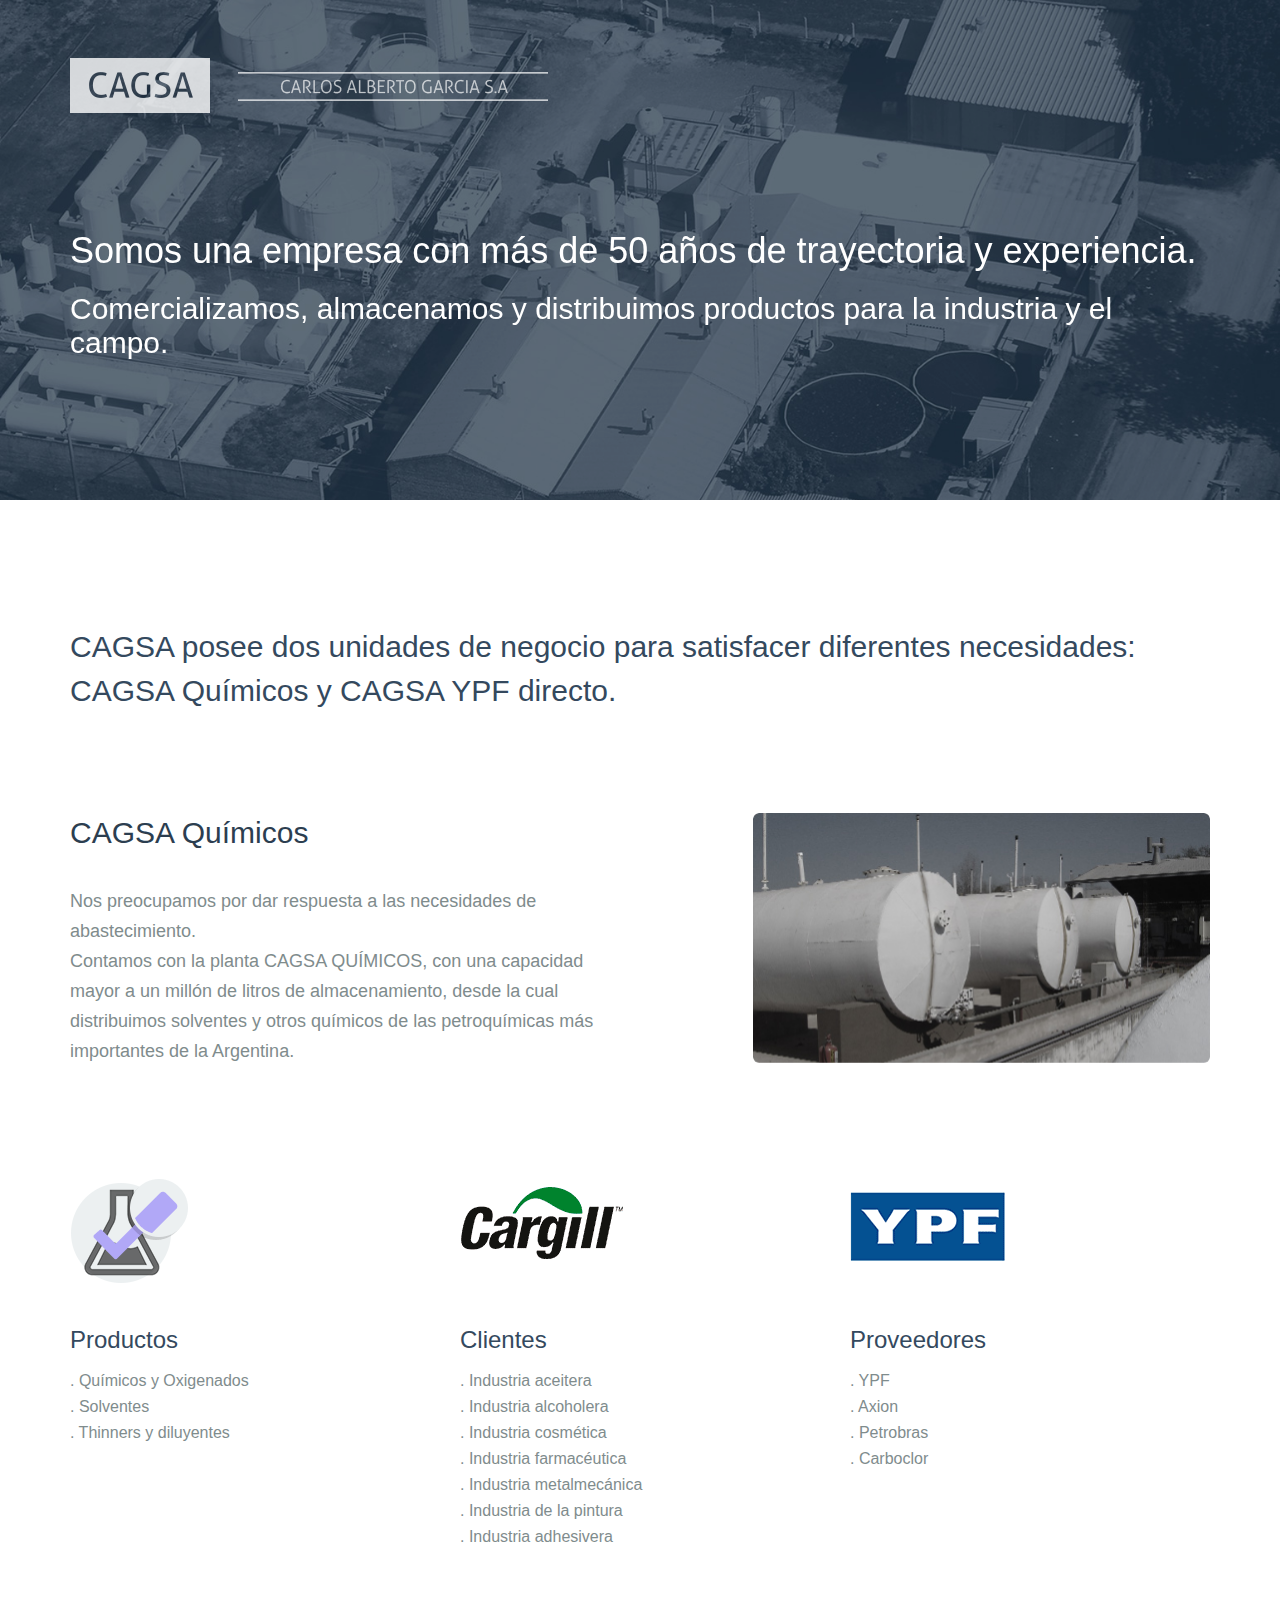
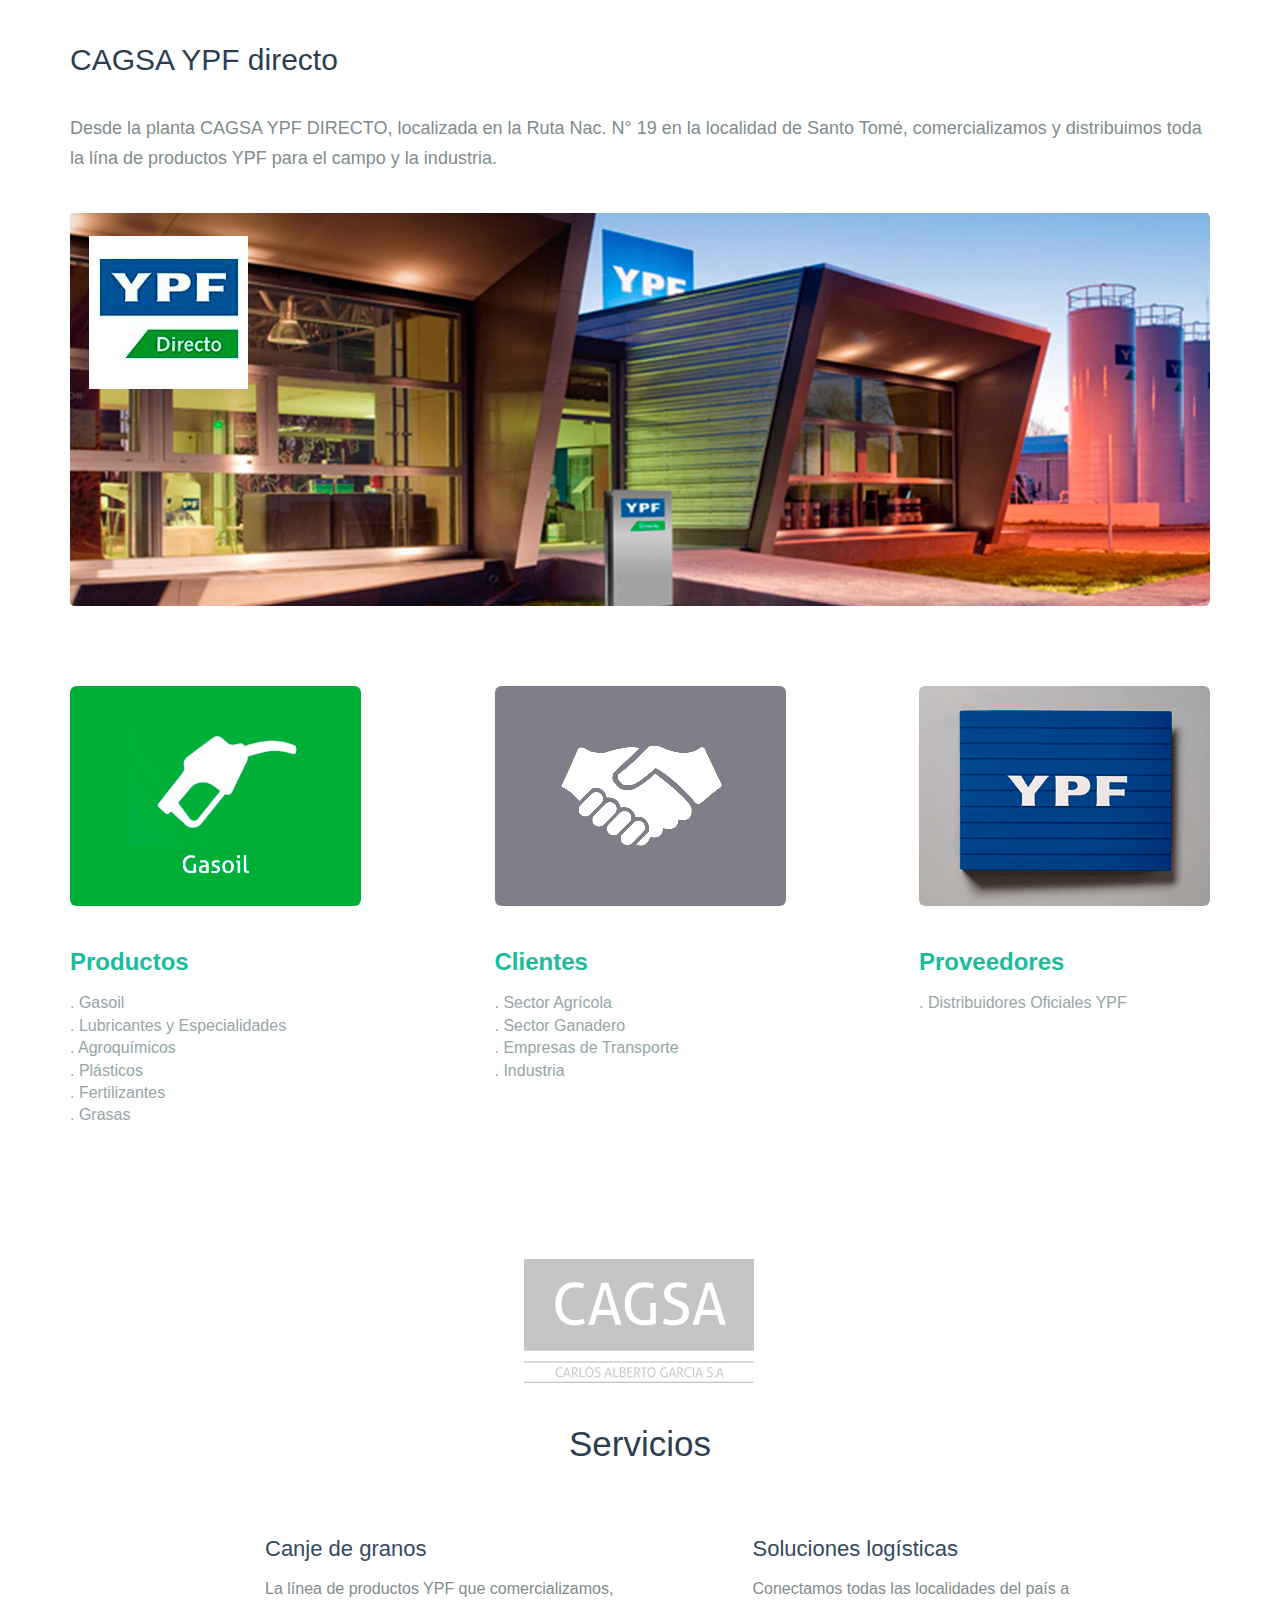
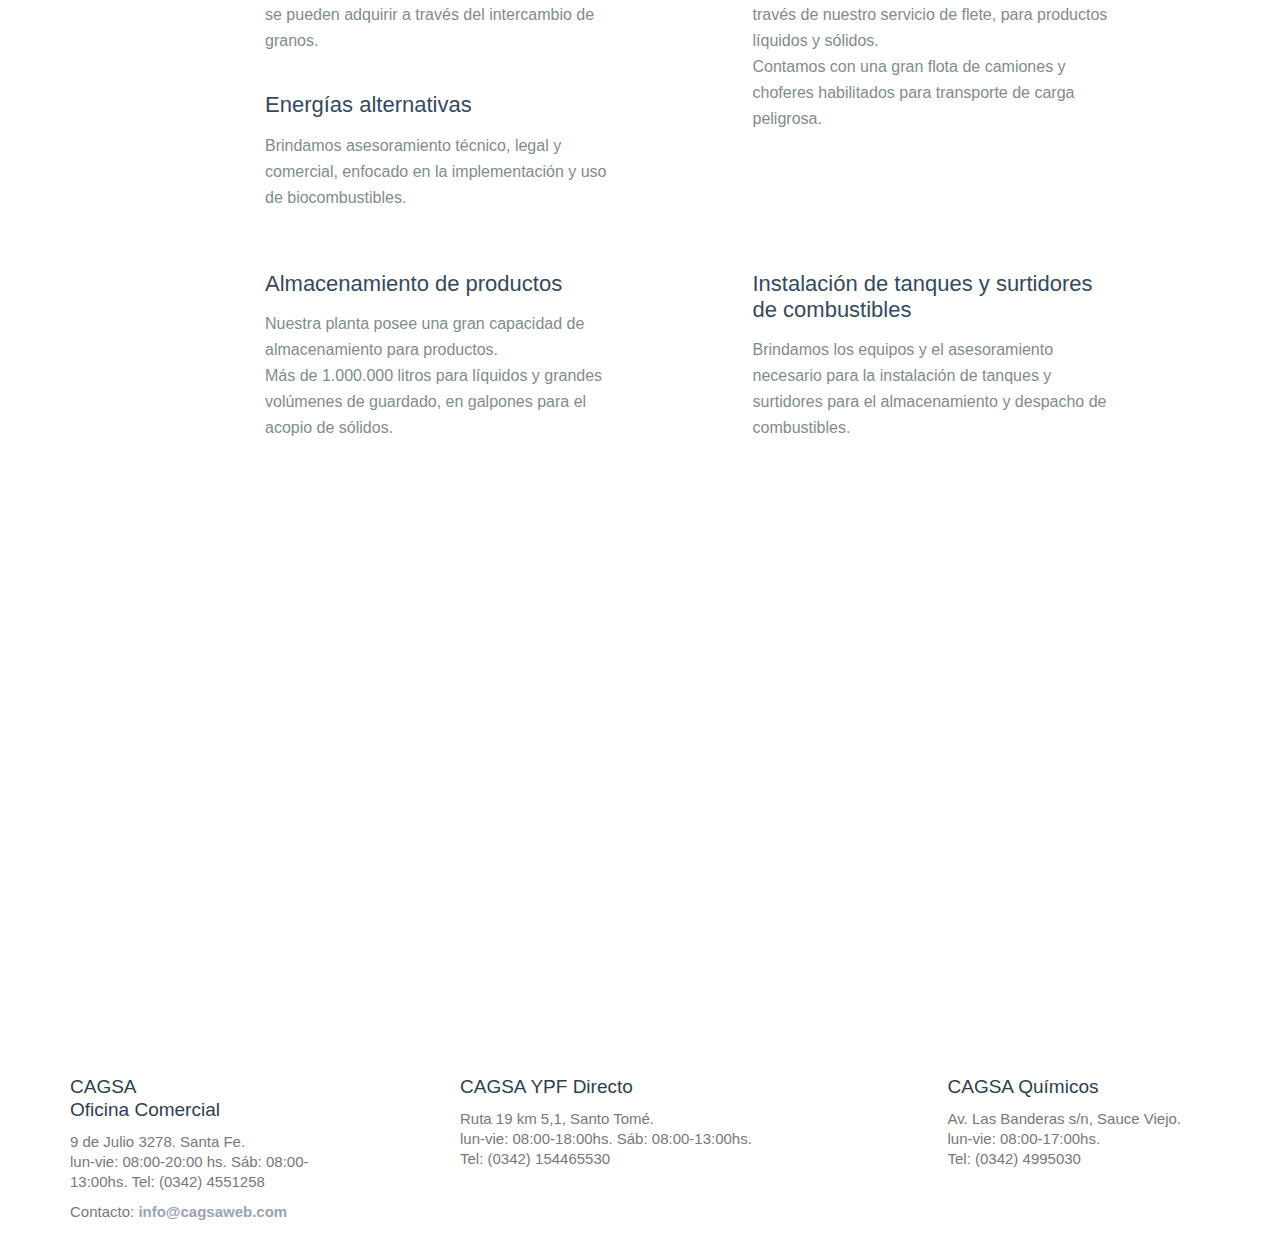
==== commit 30501a41: "mailto" ====
--- a/index.html
+++ b/index.html
@@ -331,7 +331,9 @@
                          <h6>CAGSA </br>Oficina Comercial</h6>
                          <p>9 de Julio 3278. Santa Fe. 
                          </br>lun-vie: 08:00-20:00 hs. Sáb: 08:00-13:00hs. Tel: (0342) 4551258 </p>
-                         Contacto: info@cagsaweb.com </p>
+                         Contacto: <a href="mailto:info@cagsaweb.com?Subject=Contacto desde la web" target="_top">info@cagsaweb.com</a>
+
+                         </p>
                          </br>
                     </div>
                 </div>
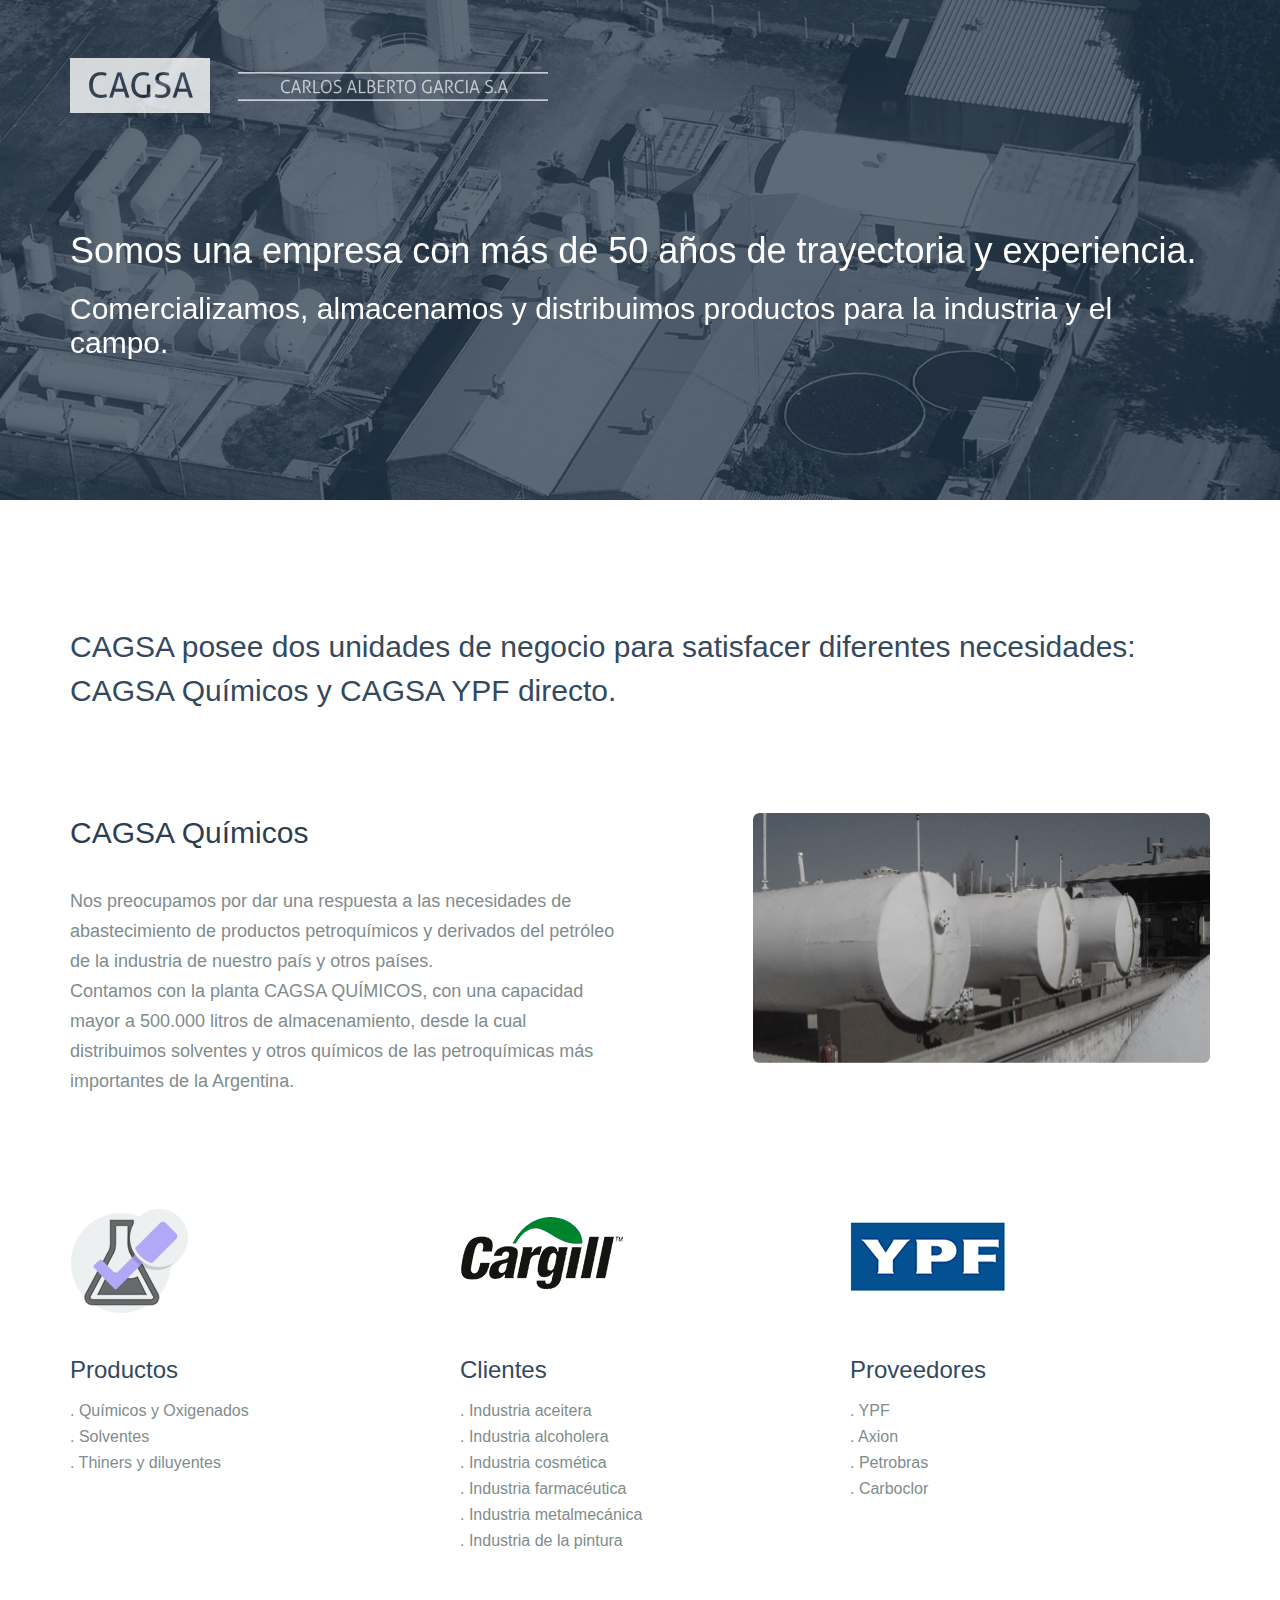
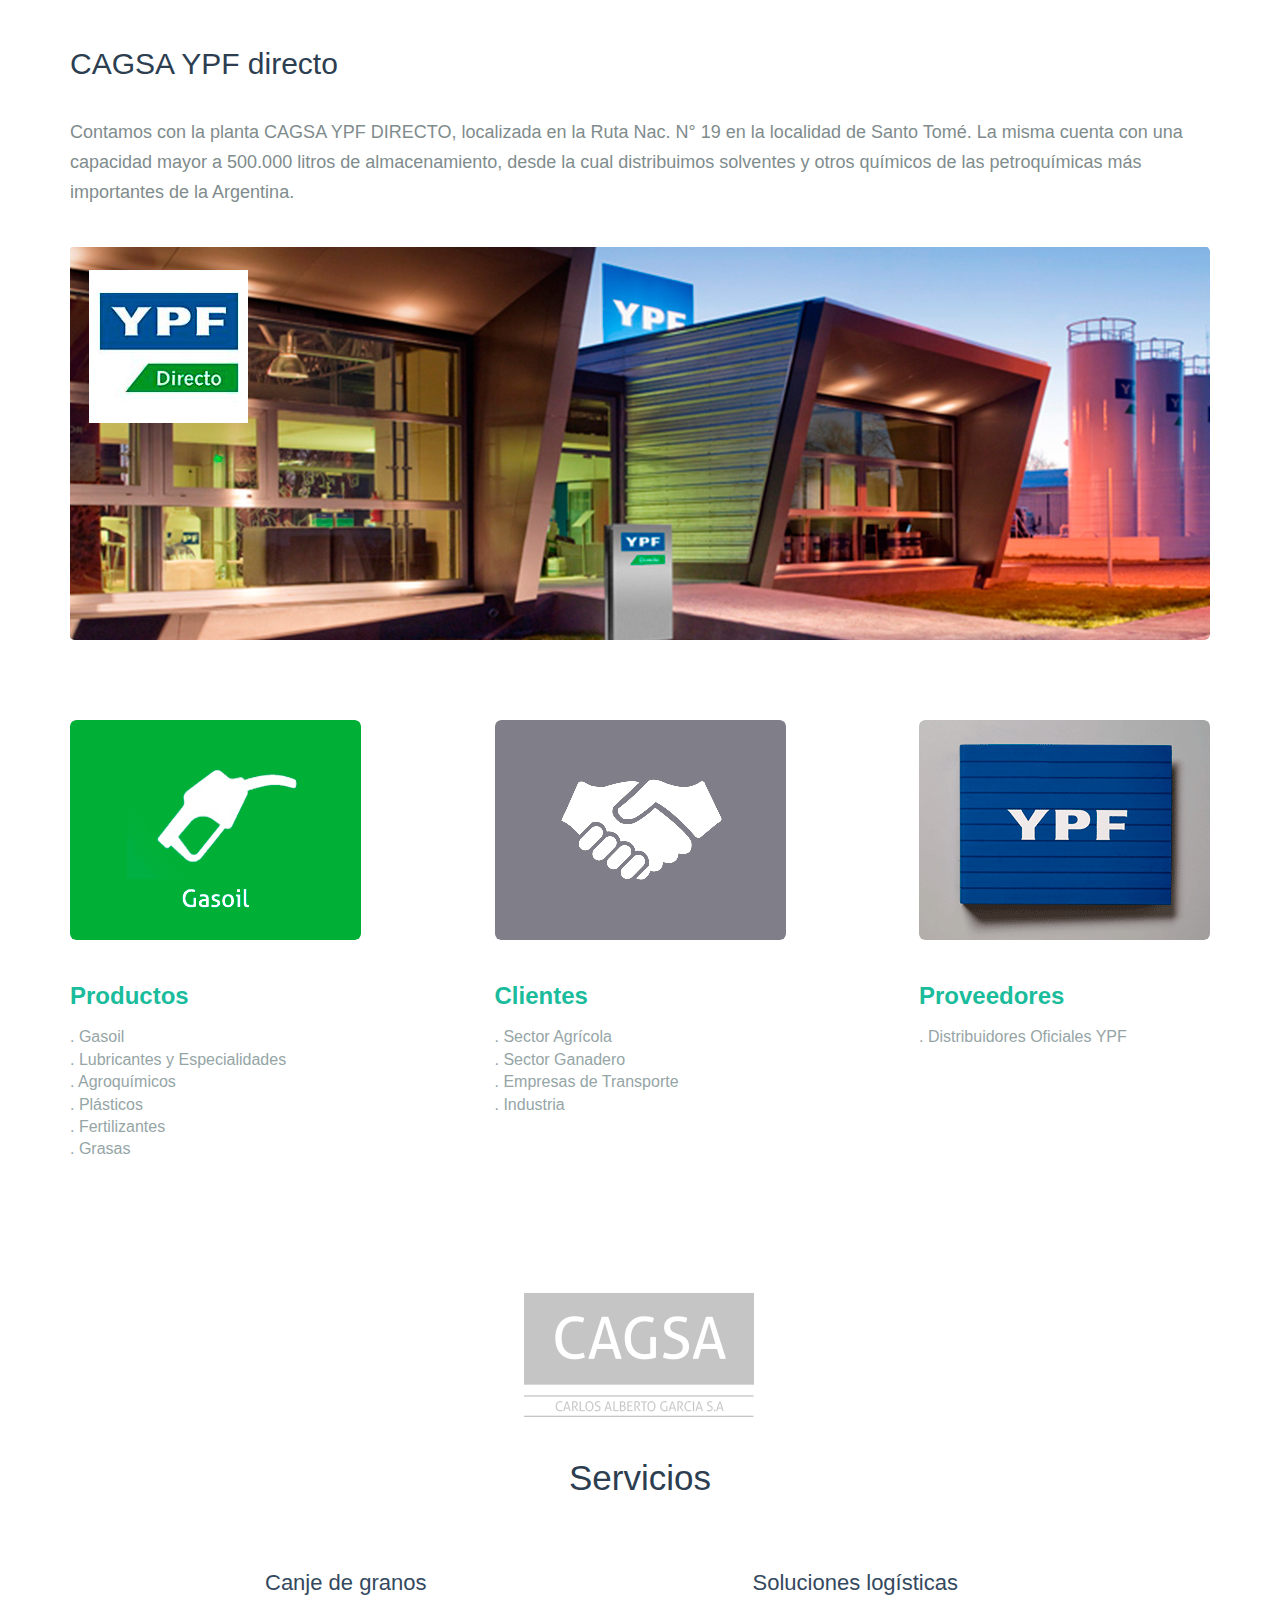
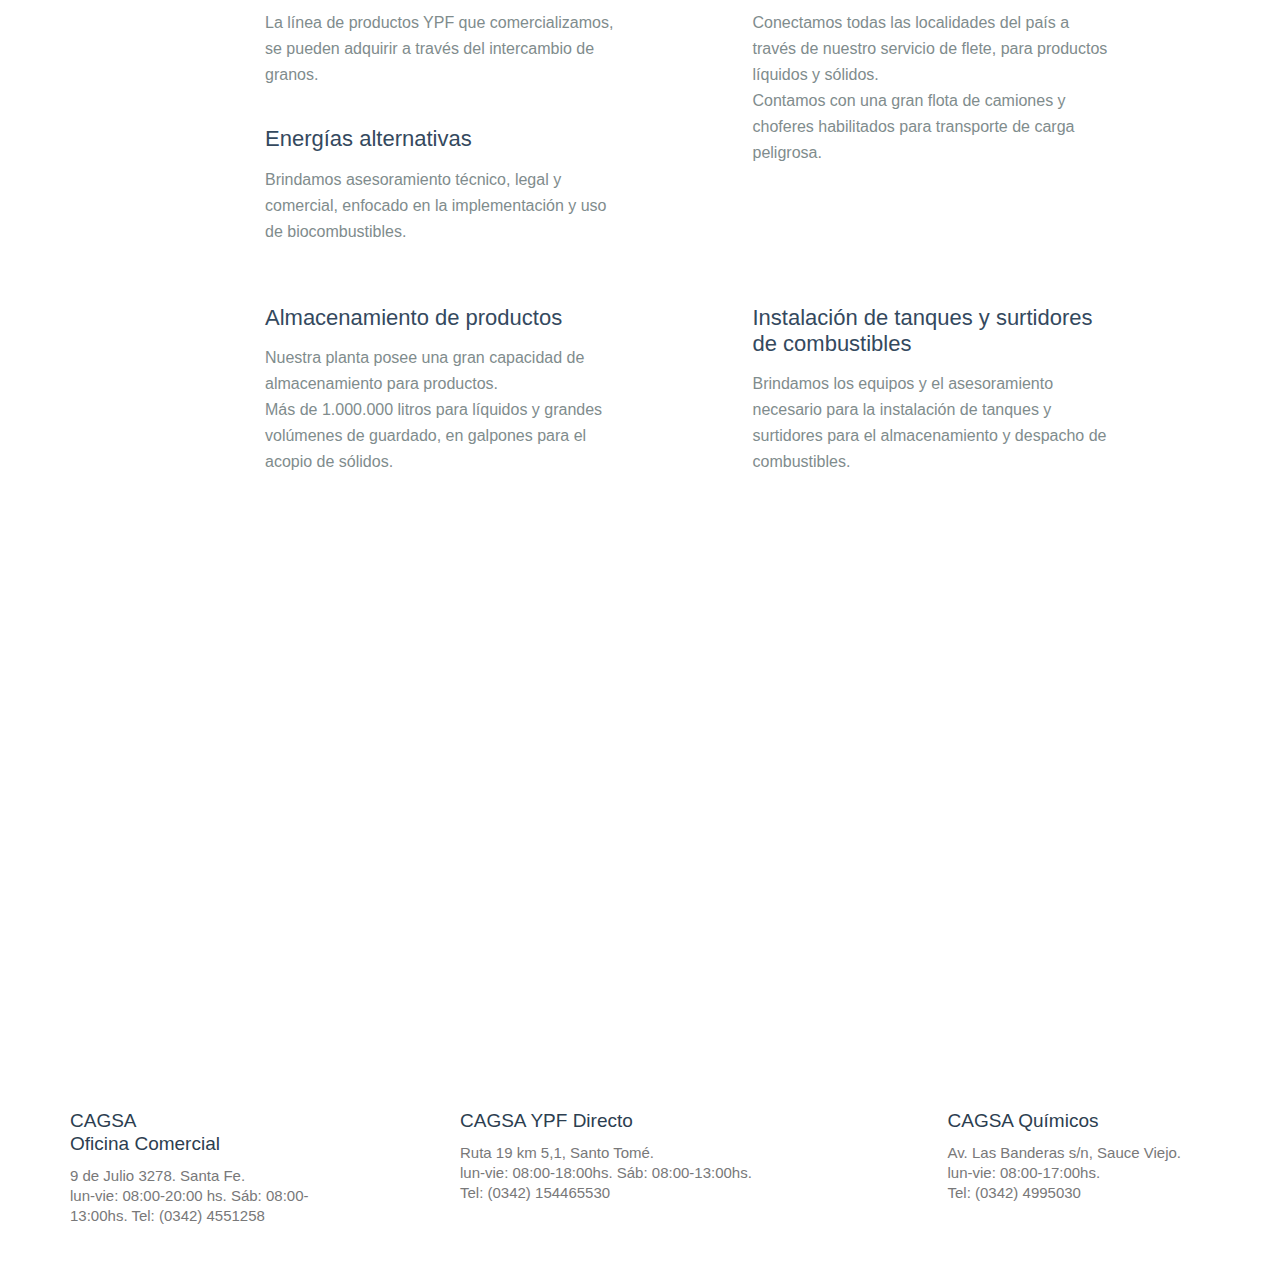
==== commit bf82c6ea: "Google analytics." ====
--- a/index.html
+++ b/index.html
@@ -14,6 +14,18 @@
         <link rel="stylesheet" href="startup/flat-ui/css/flat-ui.css">
         <!-- Using only with Flat-UI (free)-->
         <link rel="stylesheet" href="startup/common-files/css/icon-font.css">
+        
+        <!-- Google analytics -->
+        <script>
+          (function(i,s,o,g,r,a,m){i['GoogleAnalyticsObject']=r;i[r]=i[r]||function(){
+          (i[r].q=i[r].q||[]).push(arguments)},i[r].l=1*new Date();a=s.createElement(o),
+          m=s.getElementsByTagName(o)[0];a.async=1;a.src=g;m.parentNode.insertBefore(a,m)
+          })(window,document,'script','//www.google-analytics.com/analytics.js','ga');
+
+          ga('create', 'UA-72702901-1', 'auto');
+          ga('send', 'page view');
+        </script>
+
         <!-- end -->
         <link rel="stylesheet" href="startup/common-files/css/animations.css">
         <link rel="stylesheet" href="static/css/style.css">
@@ -115,9 +127,9 @@
             <div class="col-sm-6">
                 <h3>CAGSA Químicos</h3>
 
-                <p>Nos preocupamos por dar respuesta a las necesidades de abastecimiento.</br>
+                <p>Nos preocupamos por dar una respuesta a las necesidades de abastecimiento de productos petroquímicos y derivados del petróleo de la industria de nuestro país y otros países.</br>
                 
-                Contamos con la planta CAGSA QUÍMICOS, con una capacidad mayor a un millón de litros de almacenamiento, desde la cual distribuimos solventes y otros químicos de las petroquímicas más importantes de la Argentina. 
+                Contamos con la planta CAGSA QUÍMICOS, con una capacidad mayor a 500.000 litros de almacenamiento, desde la cual distribuimos solventes y otros químicos de las petroquímicas más importantes de la Argentina.  
                 </p>
                 <!--
                 <div class="btns">
@@ -144,7 +156,7 @@
                 <h6>Productos</h6>
                 <p> . Químicos y Oxigenados<br/>
                     . Solventes<br/>
-                    . Thinners y diluyentes
+                    . Thiners y diluyentes
                 </p>
             </div>
             <div class="col-sm-4">
@@ -155,8 +167,7 @@
                     . Industria cosmética<br/>
                     . Industria farmacéutica<br/>
                     . Industria metalmecánica<br/>
-                    . Industria de la pintura<br/>
-                    . Industria adhesivera
+                    . Industria de la pintura
                 </p>
             </div>
             <div class="col-sm-4">
@@ -180,7 +191,7 @@
             <div class="col-sm-6-2">
                 <h3>CAGSA YPF directo</h3>
 
-                 <p>Desde la planta CAGSA YPF DIRECTO, localizada en la Ruta Nac. N° 19 en la localidad de Santo Tomé, comercializamos y distribuimos toda la lína de productos YPF para el campo y la industria. 
+                 <p>Contamos con la planta CAGSA YPF DIRECTO, localizada en la Ruta Nac. N° 19 en la localidad de Santo Tomé. La misma cuenta con una capacidad mayor a 500.000 litros de almacenamiento, desde la cual distribuimos solventes y otros químicos de las petroquímicas más importantes de la Argentina. 
                 </br>
                 </br>
                 </p>
@@ -329,11 +340,8 @@
                 <div class="col-sm-3">
                     <div class="box box-first">
                          <h6>CAGSA </br>Oficina Comercial</h6>
-                         <p>9 de Julio 3278. Santa Fe. 
-                         </br>lun-vie: 08:00-20:00 hs. Sáb: 08:00-13:00hs. Tel: (0342) 4551258 </p>
-                         Contacto: <a href="mailto:info@cagsaweb.com?Subject=Contacto desde la web" target="_top">info@cagsaweb.com</a>
-
-                         </p>
+                         <p>9 de Julio 3278. Santa Fe.
+                         </br>lun-vie: 08:00-20:00 hs. Sáb: 08:00-13:00hs. Tel: (0342) 4551258</p>
                          </br>
                     </div>
                 </div>
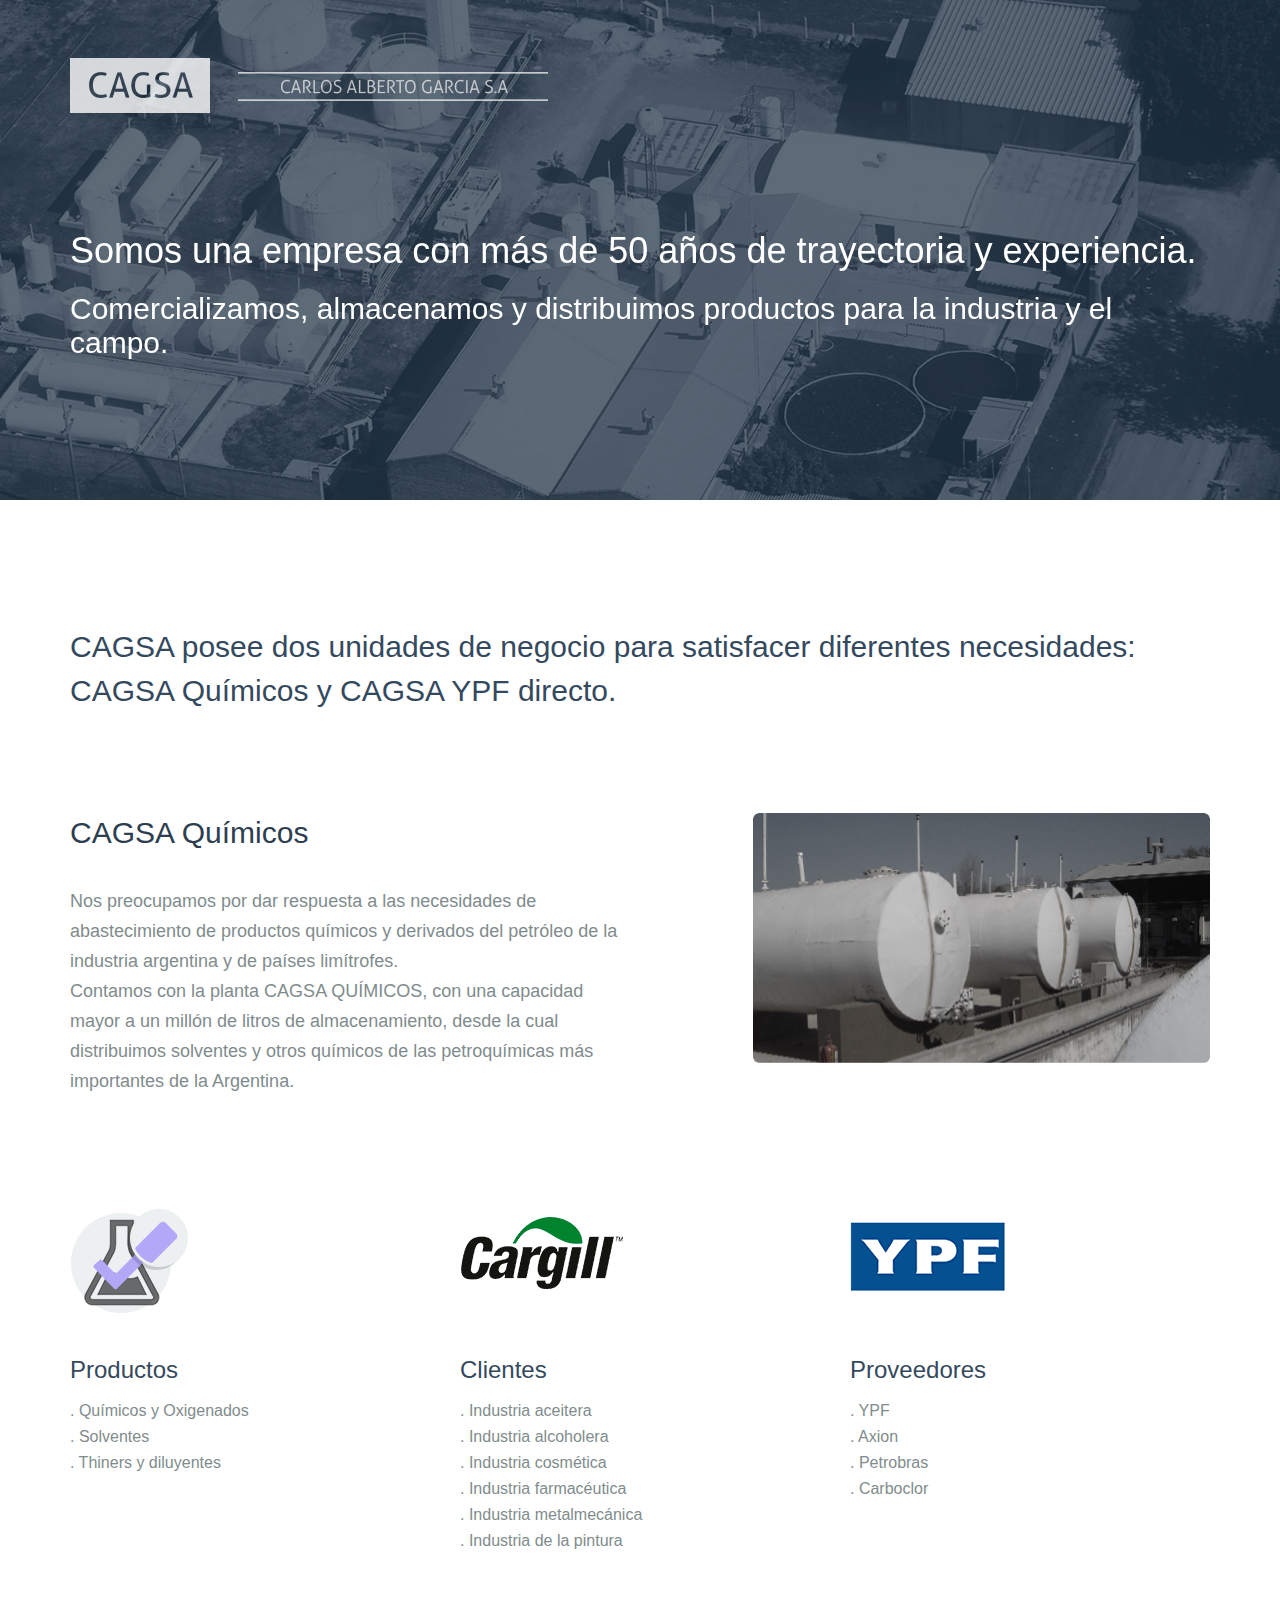
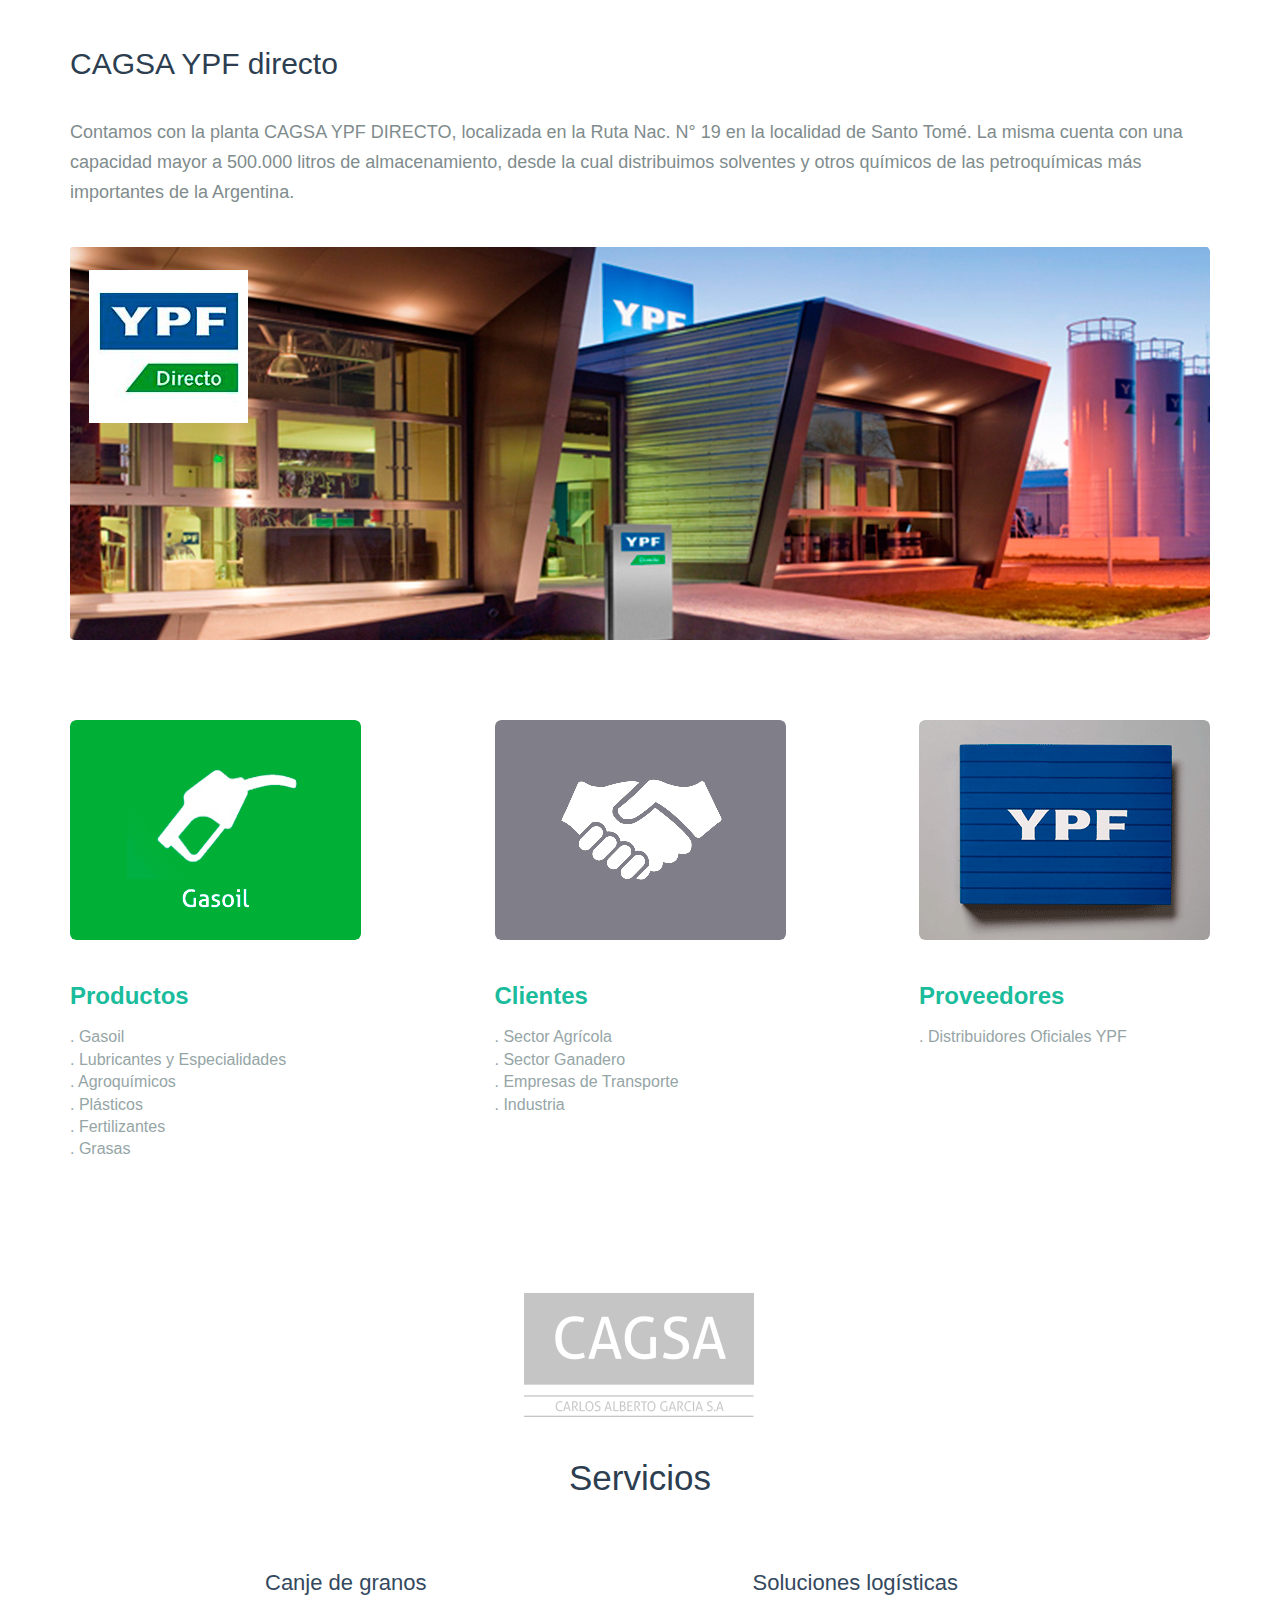
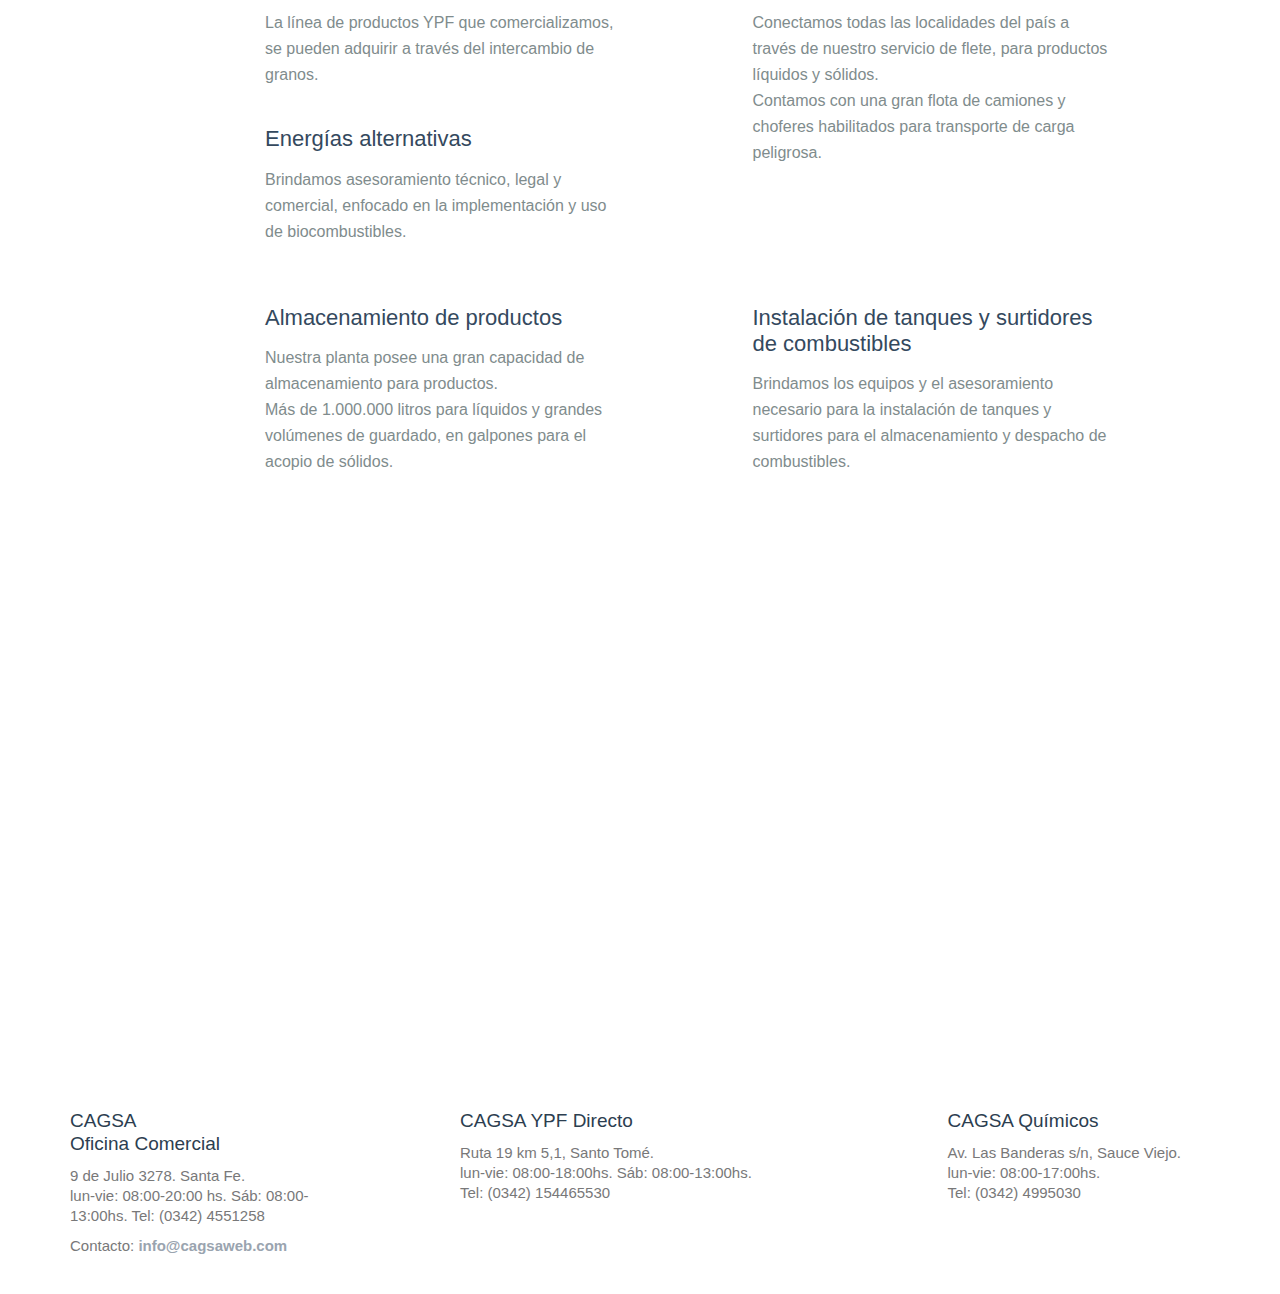
==== commit 9d85bdd0: ". Cambio textos en Cagsa Químicos . Contacto en footer. Mailto:info@" ====
--- a/index.html
+++ b/index.html
@@ -127,9 +127,9 @@
             <div class="col-sm-6">
                 <h3>CAGSA Químicos</h3>
 
-                <p>Nos preocupamos por dar una respuesta a las necesidades de abastecimiento de productos petroquímicos y derivados del petróleo de la industria de nuestro país y otros países.</br>
-                
-                Contamos con la planta CAGSA QUÍMICOS, con una capacidad mayor a 500.000 litros de almacenamiento, desde la cual distribuimos solventes y otros químicos de las petroquímicas más importantes de la Argentina.  
+                <p>Nos preocupamos por dar respuesta a las necesidades de abastecimiento de productos químicos y derivados del petróleo de la industria argentina y de países limítrofes.</br>
+                    
+                Contamos con la planta CAGSA QUÍMICOS, con una capacidad mayor a un millón de litros de almacenamiento, desde la cual distribuimos solventes y otros químicos de las petroquímicas más importantes de la Argentina. 
                 </p>
                 <!--
                 <div class="btns">
@@ -342,7 +342,8 @@
                          <h6>CAGSA </br>Oficina Comercial</h6>
                          <p>9 de Julio 3278. Santa Fe.
                          </br>lun-vie: 08:00-20:00 hs. Sáb: 08:00-13:00hs. Tel: (0342) 4551258</p>
-                         </br>
+                         Contacto: <a href="mailto:info@cagsaweb.com"> info@cagsaweb.com </a>
+                         </br></br></br>
                     </div>
                 </div>
 
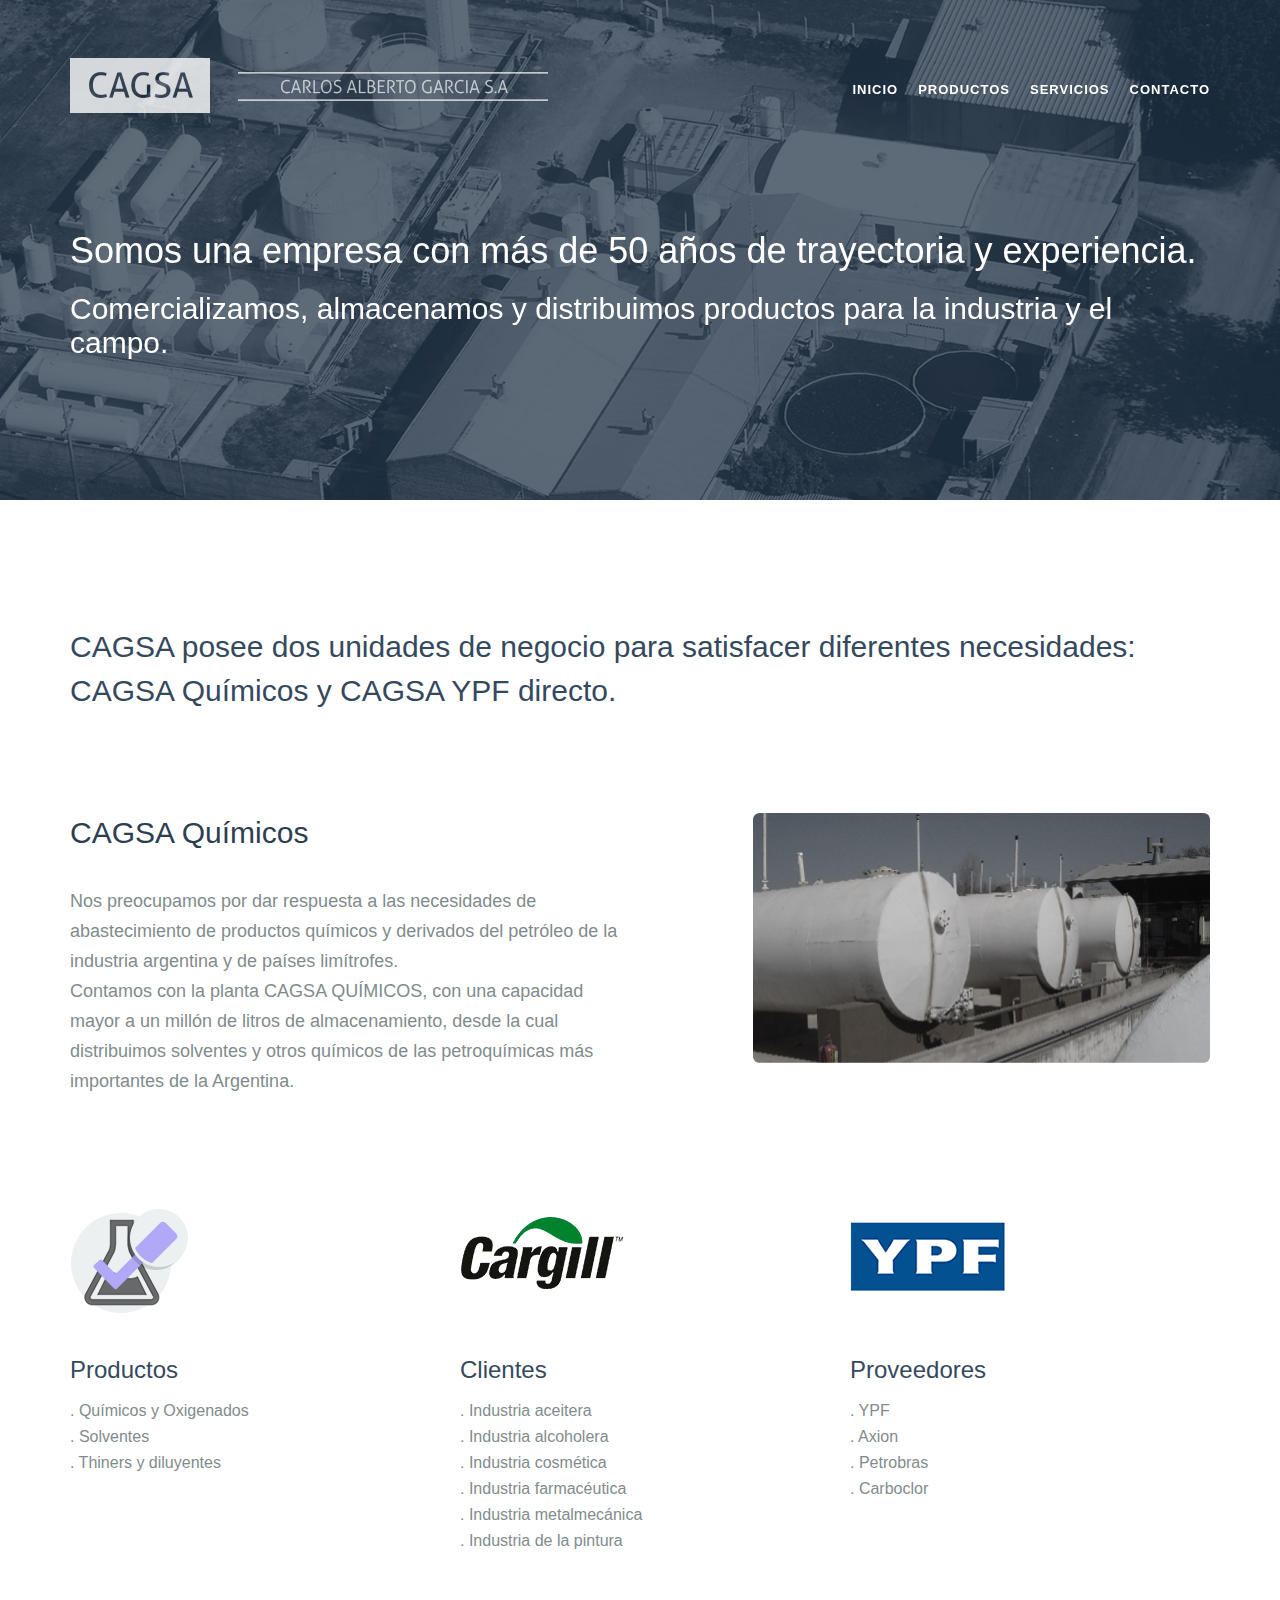
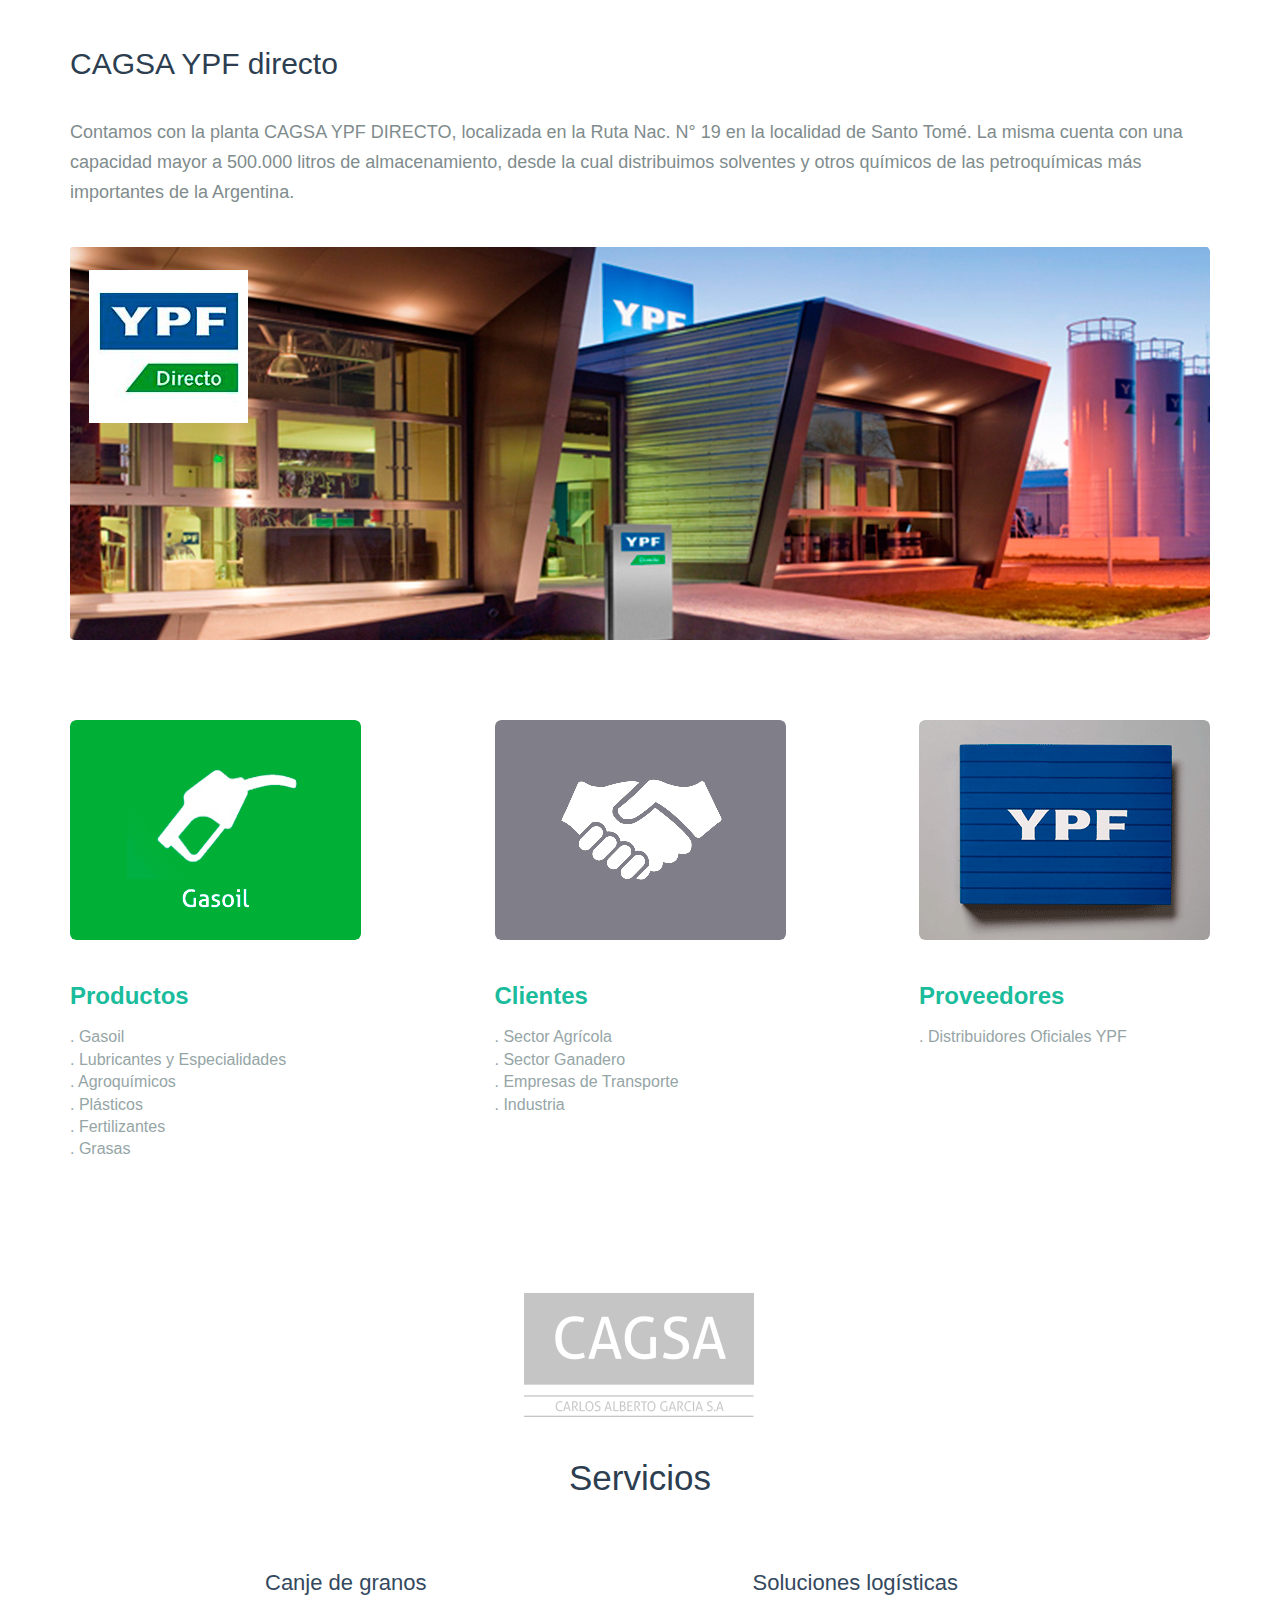
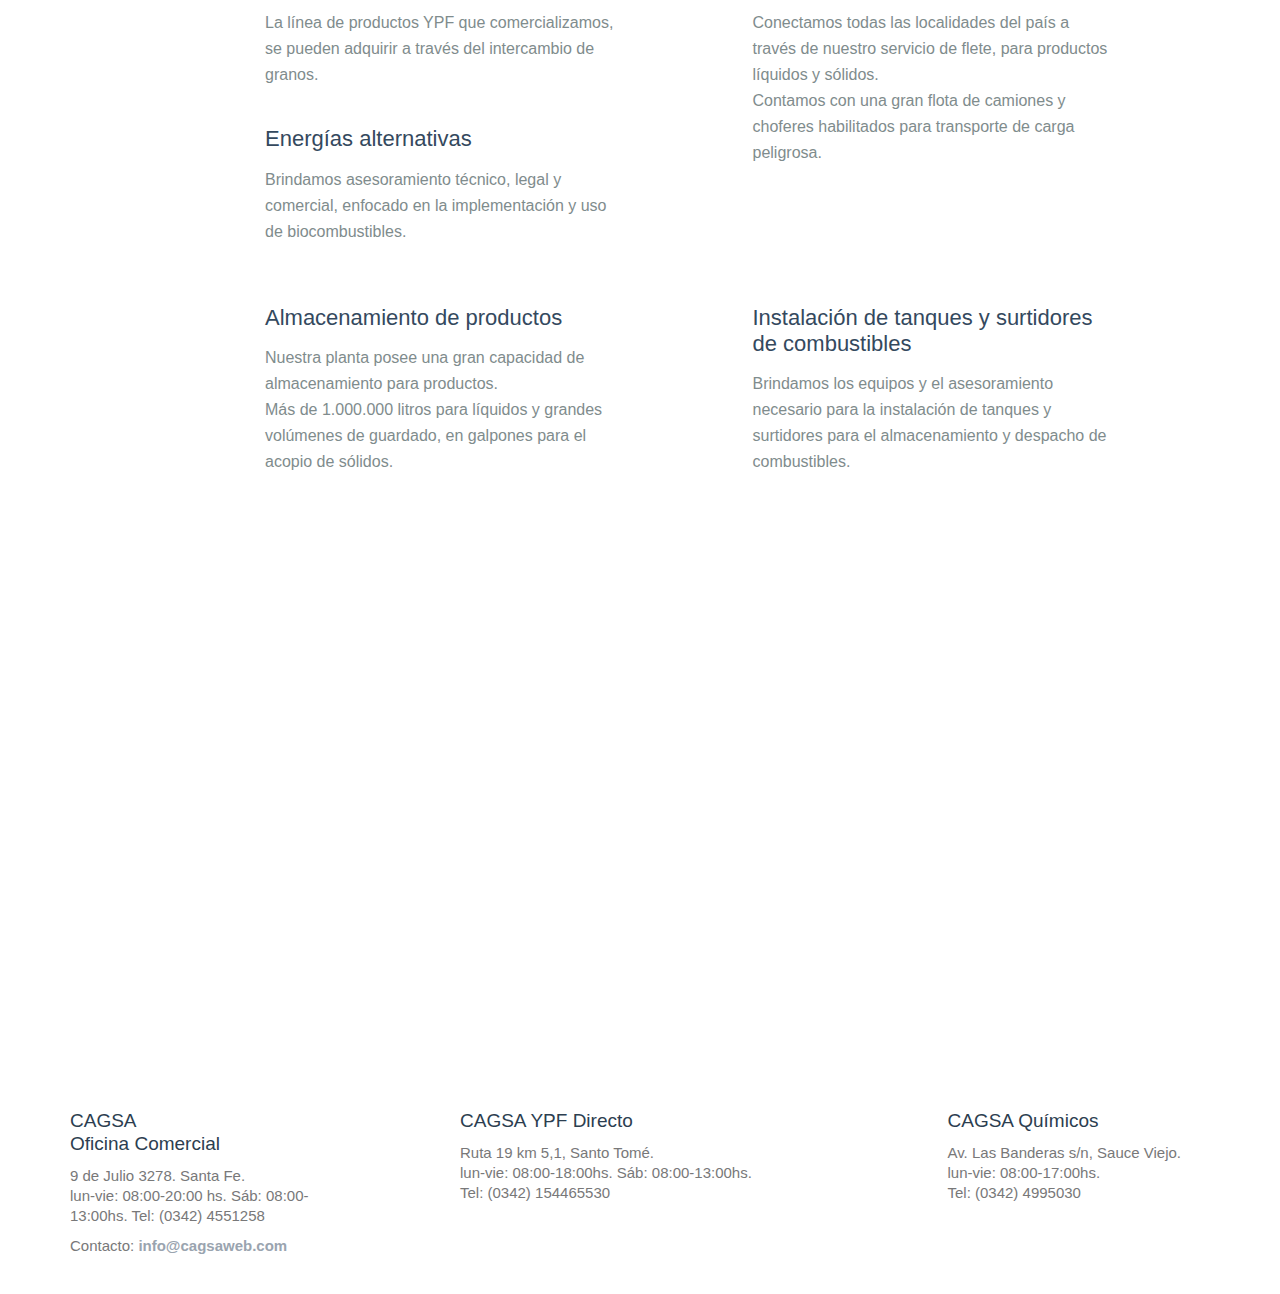
==== commit 07cee97f: "Menú en Header - desktop" ====
--- a/index.html
+++ b/index.html
@@ -43,6 +43,24 @@
                     <!--<button type="button" class="navbar-toggle"></button> -->
                     <a class="brand" href="http://www.cagsaweb.com"><img src="startup/common-files/img/header/marca.png"  alt=""></a>
                     <a class="brand" href="http://www.cagsaweb.com"><img src="startup/common-files/img/header/naming.png"  alt=""></a>
+                </div>
+                
+                  <div class="collapse navbar-collapse">
+                    <ul class="nav pull-right">
+                        <li><a href="#inicio">INICIO</a></li>
+                        <li><a href="#productos">PRODUCTOS</a></li>
+                        <li><a href="#servicios">SERVICIOS</a></li>
+                        <li><a href="#contacto">CONTACTO</a></li>
+                    </ul>
+                    <ul class="subnav">
+                        <li><a href="#">Privacy</a></li>
+                        <li><a href="#">Terms</a></li>
+                        <li><a href="#">Advertise</a></li>
+                        <li><a href="#">Affiliates</a></li>
+                        <li><a href="#">Newsletter</a></li>
+                        <li><a href="#">About</a></li>
+                        <li><a href="#">Contact Us</a></li>
+                    </ul>
                 </div>
                 
                 <!--
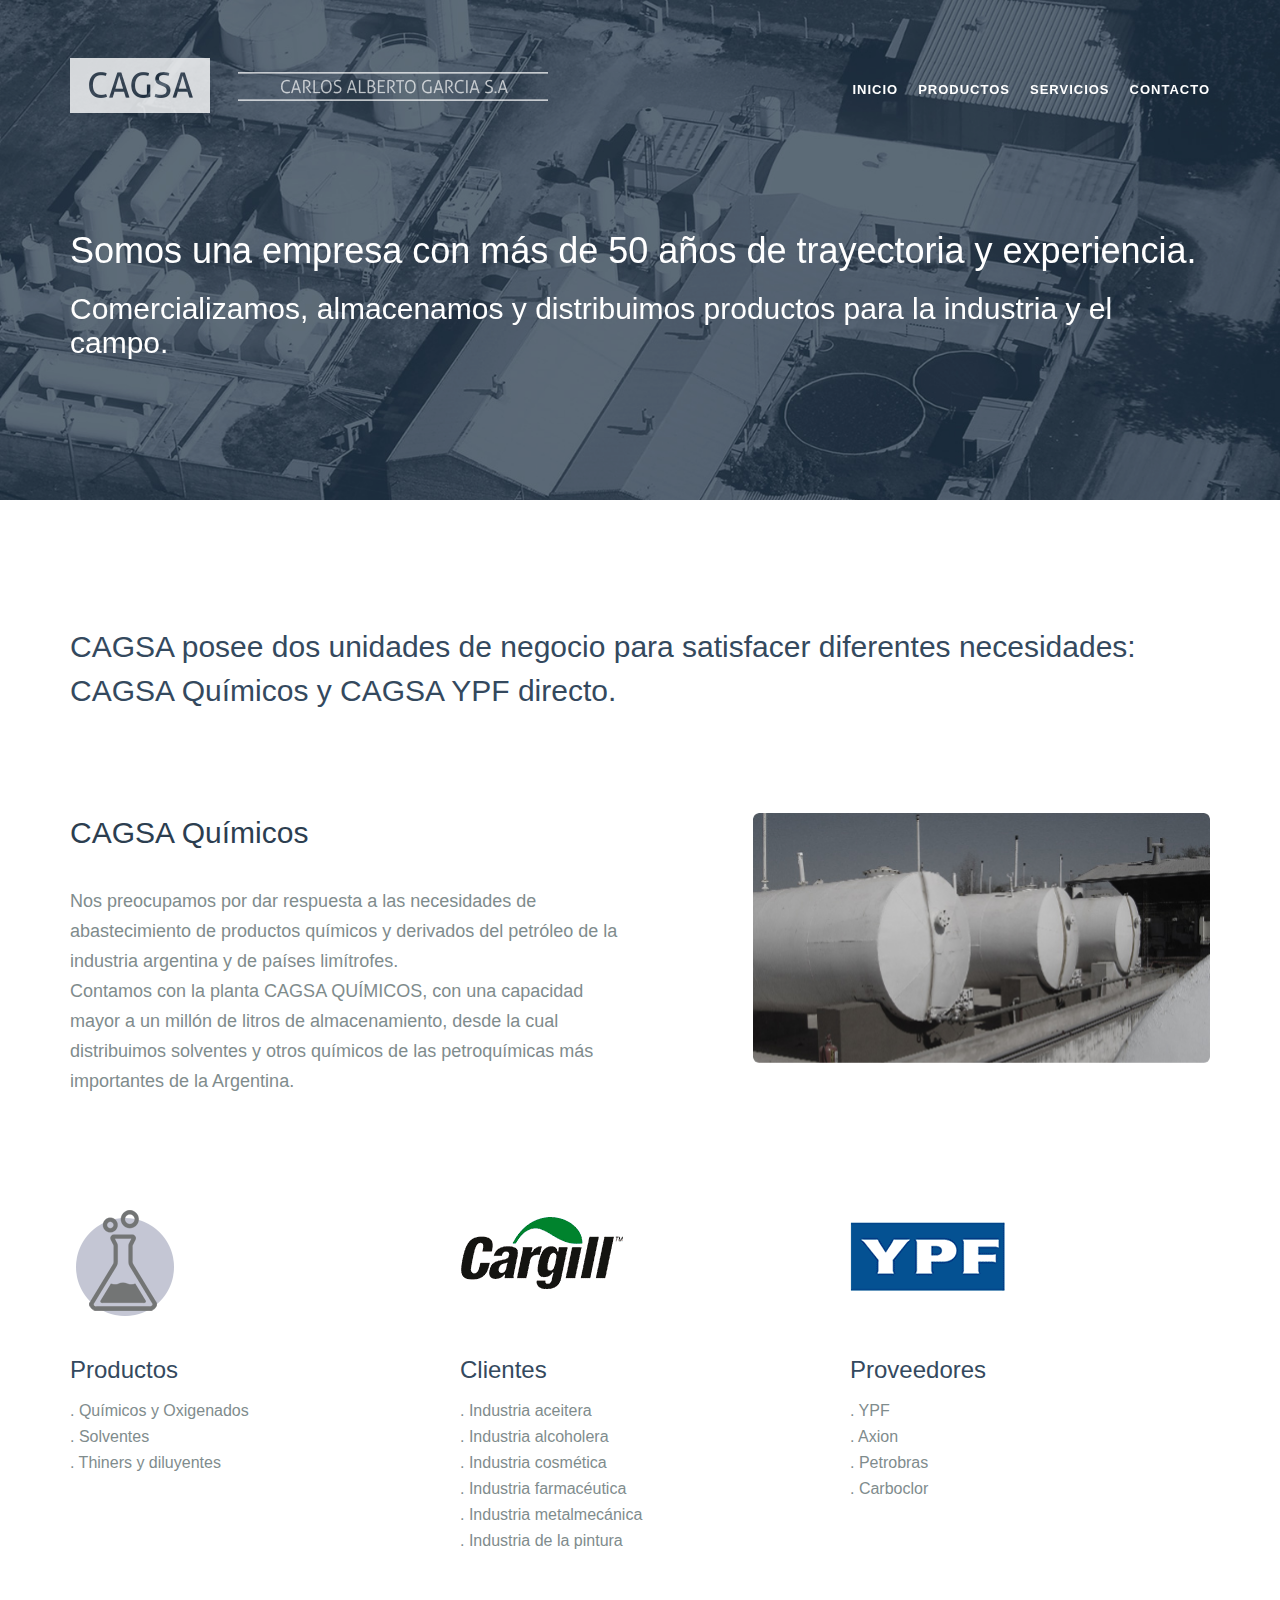
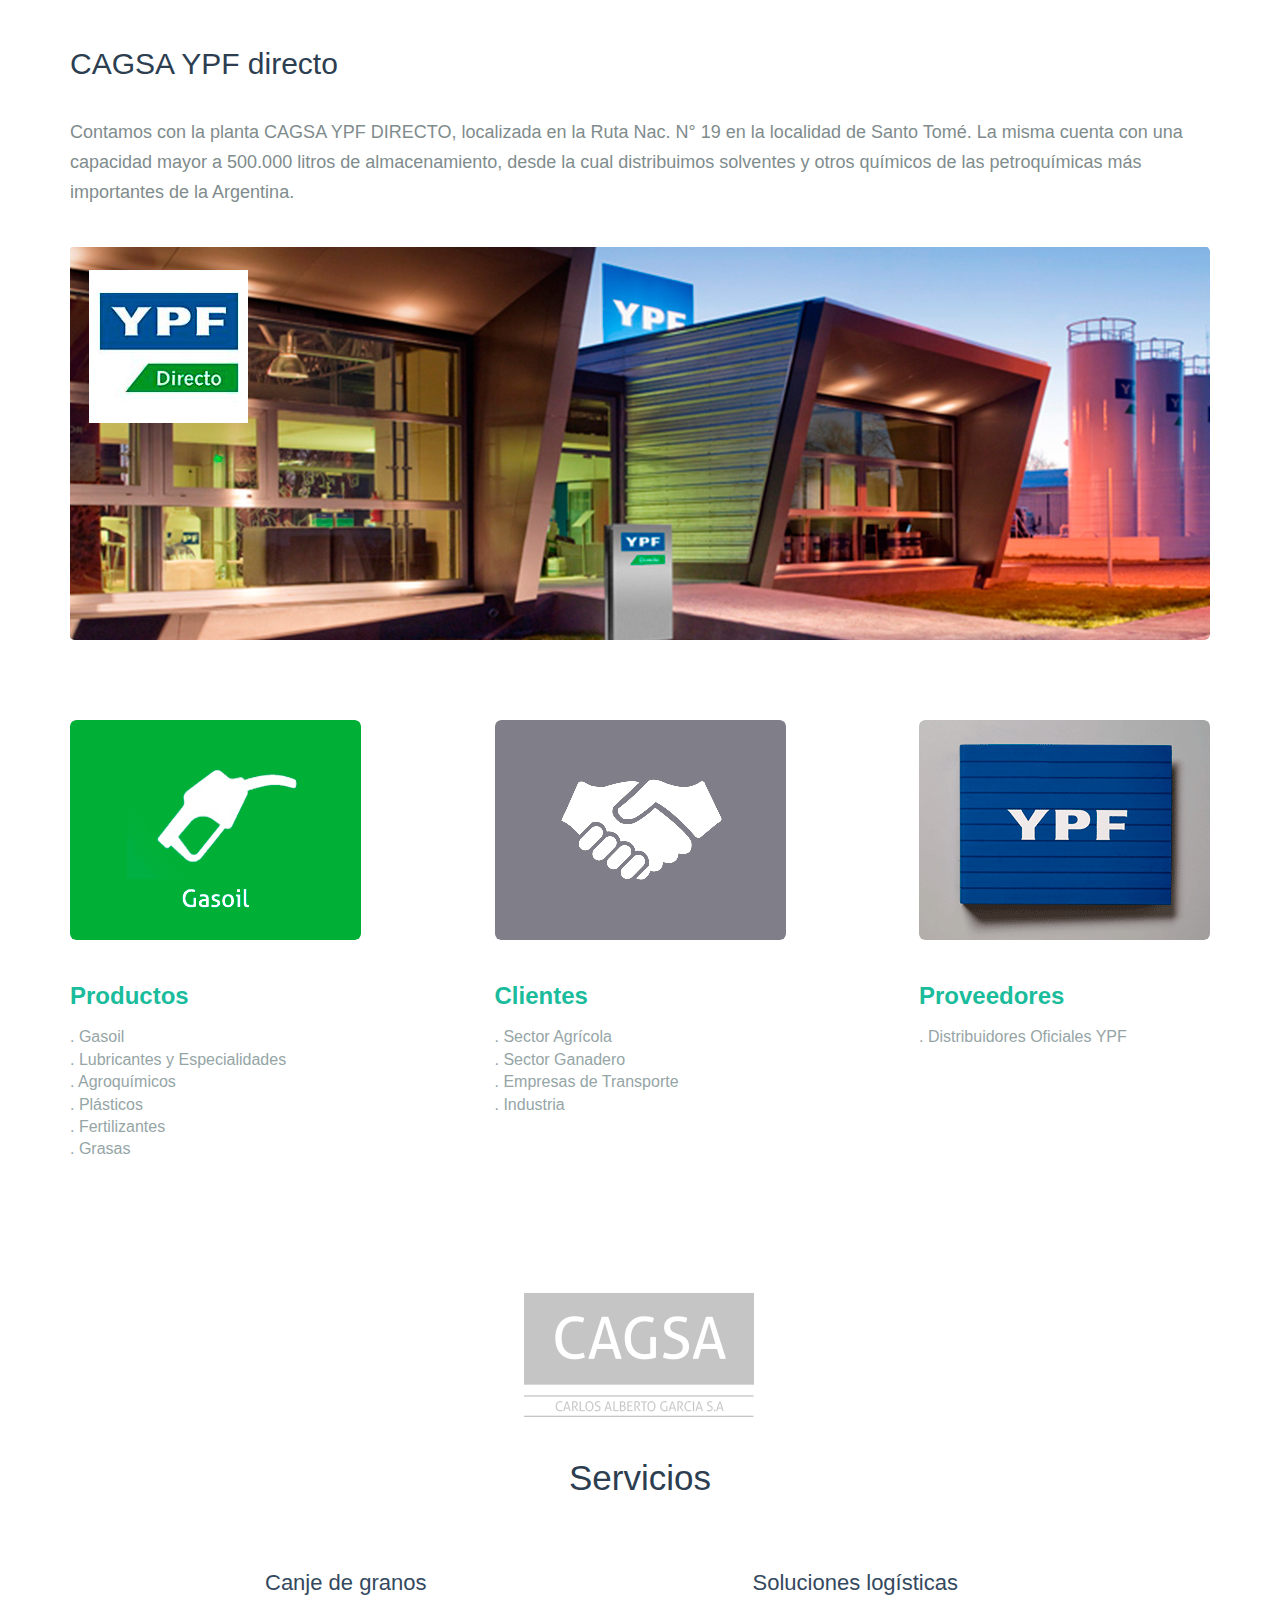
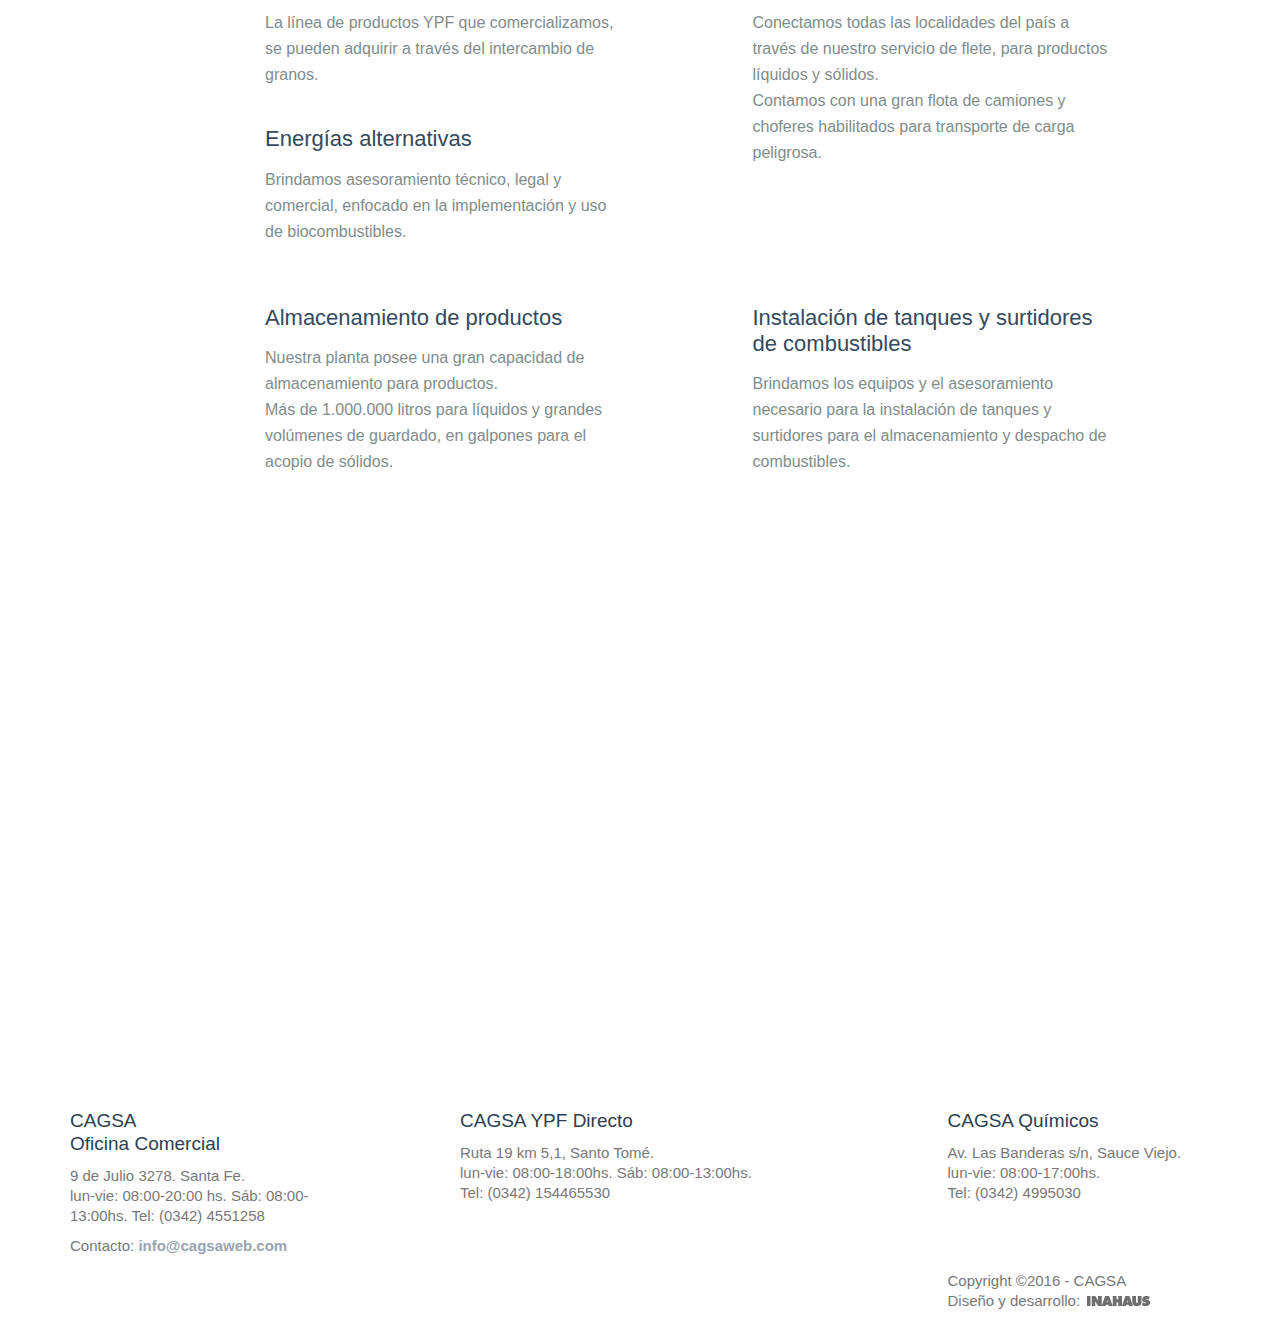
==== commit f0dc031e: "Revisiones" ====
--- a/index.html
+++ b/index.html
@@ -381,6 +381,16 @@
                         </br>
                         </br>
                         </br>
+
+                        <!-- FIRMA  -->   
+                        <div class="firma">
+                            Copyright ©2016 - CAGSA 
+                            </br>
+                            Diseño y desarrollo:
+                            <a href="www.inahaus.com"><img src="startup/common-files/icons/inahaus.png"></a>
+                            </br>
+                        </div>
+
                 </div>
 
 
@@ -392,41 +402,8 @@
 <!-- FIN FOOTER-->    
 
 
-<!-- FOOTER              
-<section class="content-4">
-    <div class="container">
-        
-        <div class="row features">
-            <div class="col-sm-4">         
-                <h6>CAGSA Químicos</h6>
-                <p>Av. Las Banderas s/n, Sauce Viejo.
-                    </br>lun-vie: 08:00 - 17:00
-                    </br>teléfono: 
-                </p>
-            </div>
-
-            <div class="col-sm-4">          
-                <h6>CAGSA YPF Directo</h6>
-                <p>Ruta 19 km 5,1, Santo Tomé.
-                    </br>lun-vie: 08:00-18:00. Sabados: 08:00-13:00
-                    </br>teléfono: 
-                </p>
-            </div>
-
-            <div class="col-sm-4">
-                <h6>CAGSA </br>Oficina Comercial</h6>
-                <p>9 de Julio 3278. Santa Fe.
-                    </br>lun-vie: 08:00-20:00. sab: 08:00-13:00
-                    </br>teléfono: (0342) 4551258
-                </p>
-            </div>
-
-        </div>
-    </div>
-</section>  FIN FOOTER -->    
-
-
-            
+
+
             <!-- Placed at the end of the document so the pages load faster -->
             <script src="startup/common-files/js/jquery-1.10.2.min.js"></script>
             <script src="startup/common-files/js/jquery.bxslider.min.js"></script>
--- a/static/css/style.css
+++ b/static/css/style.css
@@ -865,6 +865,13 @@
 .header-1 .navbar .brand:focus,
 .header-1 .navbar .brand.active {
   color: #ffffff;
+}
+
+/* firma */
+.firma {
+  margin-bottom: 30px;
+
+
 }
 
 /* naming */
@@ -1056,6 +1063,7 @@
   right: 0;
   bottom: 140px;
 }
+
 @media (max-width: 660px) {
   .header-1-sub .page-transitions .caption {
     bottom: 80px;
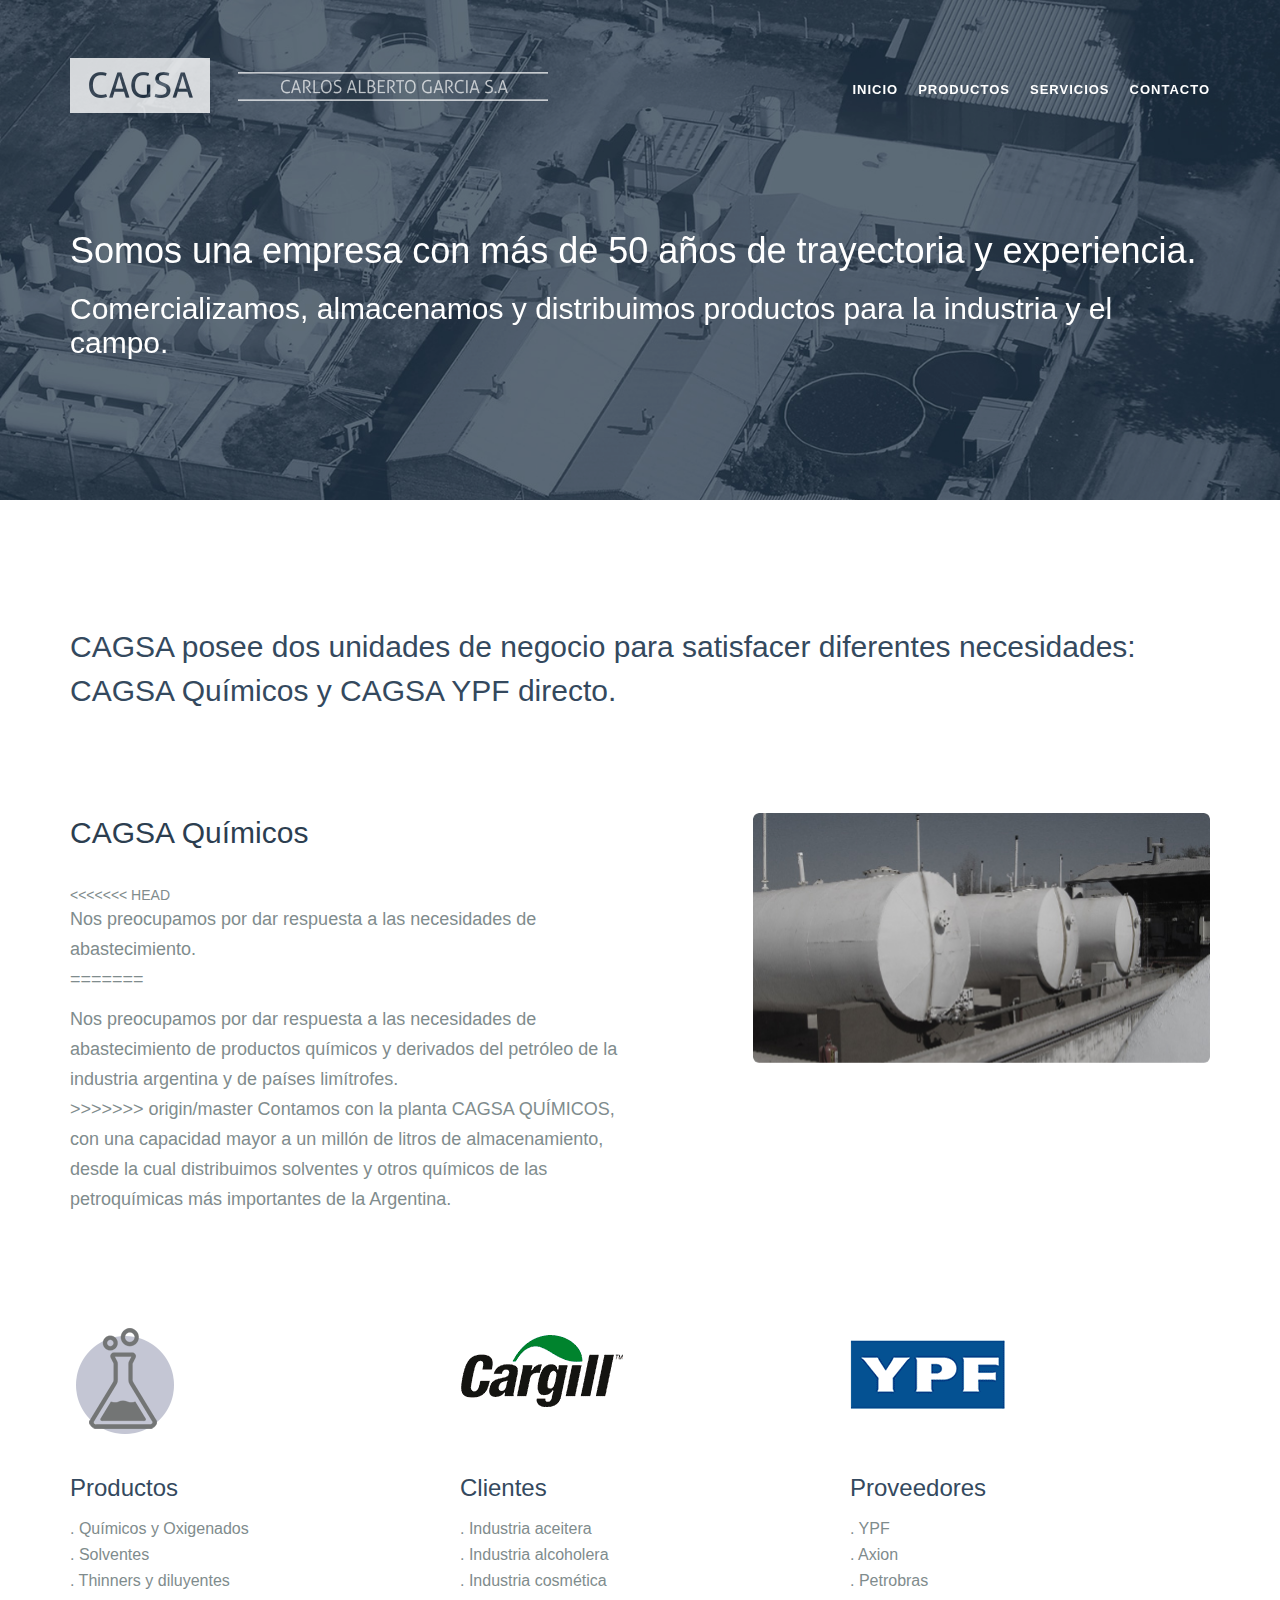
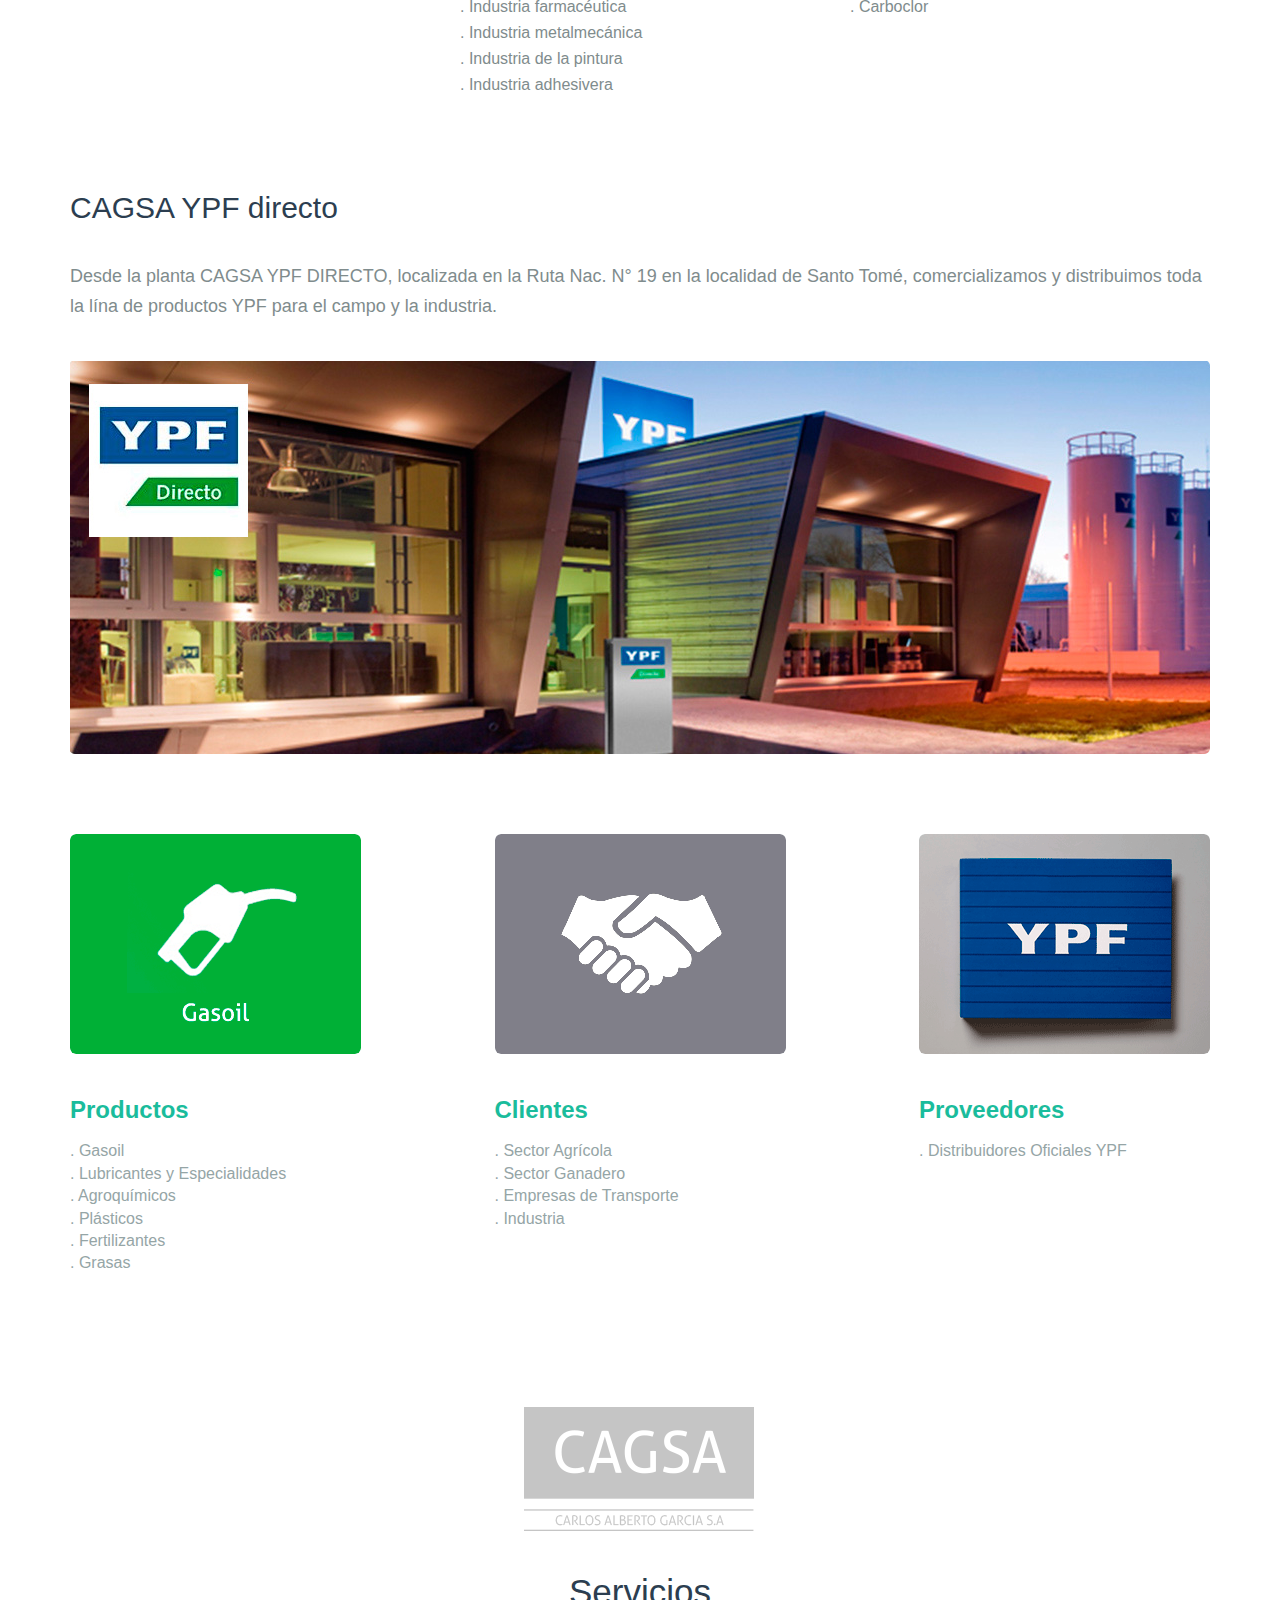
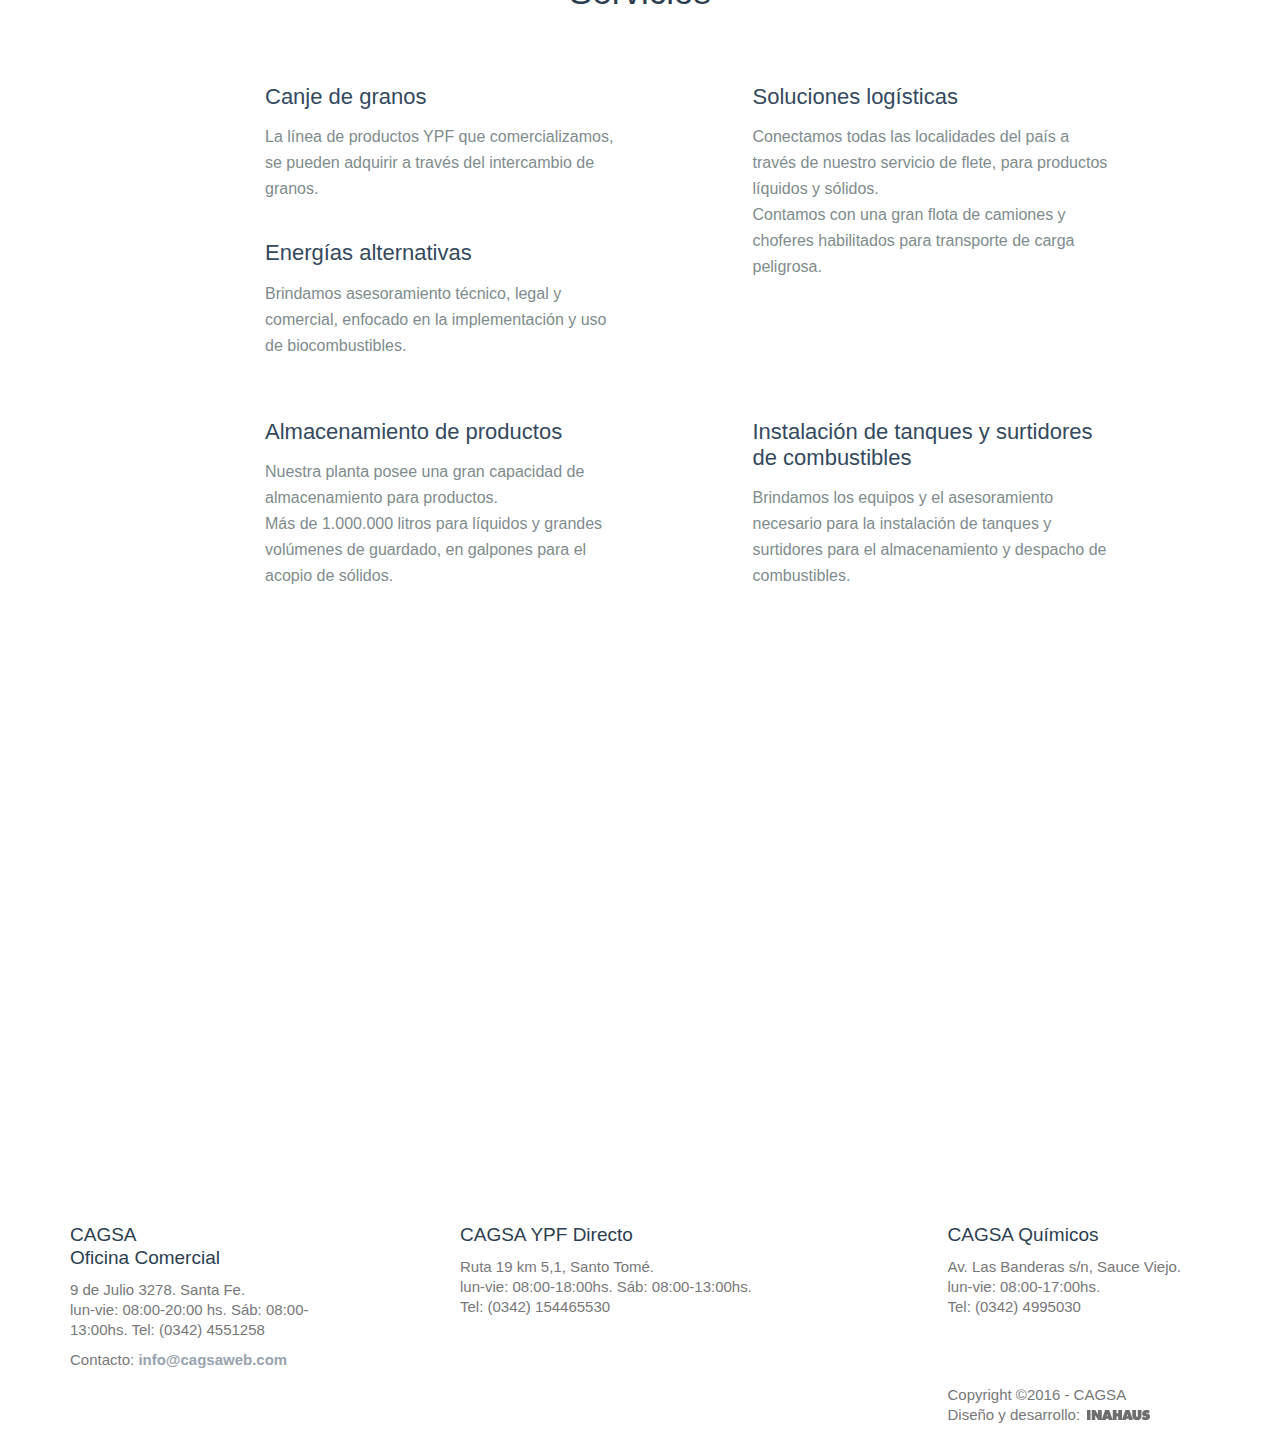
==== commit bc552efc: "firma" ====
--- a/index.html
+++ b/index.html
@@ -14,6 +14,8 @@
         <link rel="stylesheet" href="startup/flat-ui/css/flat-ui.css">
         <!-- Using only with Flat-UI (free)-->
         <link rel="stylesheet" href="startup/common-files/css/icon-font.css">
+        
+        <link rel="shortcut icon" href="/favicon.ico" type="image/x-icon">
         
         <!-- Google analytics -->
         <script>
@@ -145,8 +147,13 @@
             <div class="col-sm-6">
                 <h3>CAGSA Químicos</h3>
 
+<<<<<<< HEAD
+                <p>Nos preocupamos por dar respuesta a las necesidades de abastecimiento.</br>
+                
+=======
                 <p>Nos preocupamos por dar respuesta a las necesidades de abastecimiento de productos químicos y derivados del petróleo de la industria argentina y de países limítrofes.</br>
                     
+>>>>>>> origin/master
                 Contamos con la planta CAGSA QUÍMICOS, con una capacidad mayor a un millón de litros de almacenamiento, desde la cual distribuimos solventes y otros químicos de las petroquímicas más importantes de la Argentina. 
                 </p>
                 <!--
@@ -174,7 +181,7 @@
                 <h6>Productos</h6>
                 <p> . Químicos y Oxigenados<br/>
                     . Solventes<br/>
-                    . Thiners y diluyentes
+                    . Thinners y diluyentes
                 </p>
             </div>
             <div class="col-sm-4">
@@ -185,7 +192,8 @@
                     . Industria cosmética<br/>
                     . Industria farmacéutica<br/>
                     . Industria metalmecánica<br/>
-                    . Industria de la pintura
+                    . Industria de la pintura<br/>
+                    . Industria adhesivera
                 </p>
             </div>
             <div class="col-sm-4">
@@ -209,7 +217,7 @@
             <div class="col-sm-6-2">
                 <h3>CAGSA YPF directo</h3>
 
-                 <p>Contamos con la planta CAGSA YPF DIRECTO, localizada en la Ruta Nac. N° 19 en la localidad de Santo Tomé. La misma cuenta con una capacidad mayor a 500.000 litros de almacenamiento, desde la cual distribuimos solventes y otros químicos de las petroquímicas más importantes de la Argentina. 
+                 <p>Desde la planta CAGSA YPF DIRECTO, localizada en la Ruta Nac. N° 19 en la localidad de Santo Tomé, comercializamos y distribuimos toda la lína de productos YPF para el campo y la industria. 
                 </br>
                 </br>
                 </p>
@@ -358,10 +366,14 @@
                 <div class="col-sm-3">
                     <div class="box box-first">
                          <h6>CAGSA </br>Oficina Comercial</h6>
-                         <p>9 de Julio 3278. Santa Fe.
-                         </br>lun-vie: 08:00-20:00 hs. Sáb: 08:00-13:00hs. Tel: (0342) 4551258</p>
-                         Contacto: <a href="mailto:info@cagsaweb.com"> info@cagsaweb.com </a>
-                         </br></br></br>
+
+                         <p>9 de Julio 3278. Santa Fe. 
+                         </br>lun-vie: 08:00-20:00 hs. Sáb: 08:00-13:00hs. Tel: (0342) 4551258 </p>
+                         Contacto: <a href="mailto:info@cagsaweb.com?Subject=Contacto desde la web" target="_top">info@cagsaweb.com</a>
+
+                         </p>
+                         </br>
+
                     </div>
                 </div>
 
@@ -387,7 +399,7 @@
                             Copyright ©2016 - CAGSA 
                             </br>
                             Diseño y desarrollo:
-                            <a href="www.inahaus.com"><img src="startup/common-files/icons/inahaus.png"></a>
+                            <a href="http://www.inahaus.com" target="_blank"><img src="startup/common-files/icons/inahaus.png"></a>
                             </br>
                         </div>
 
